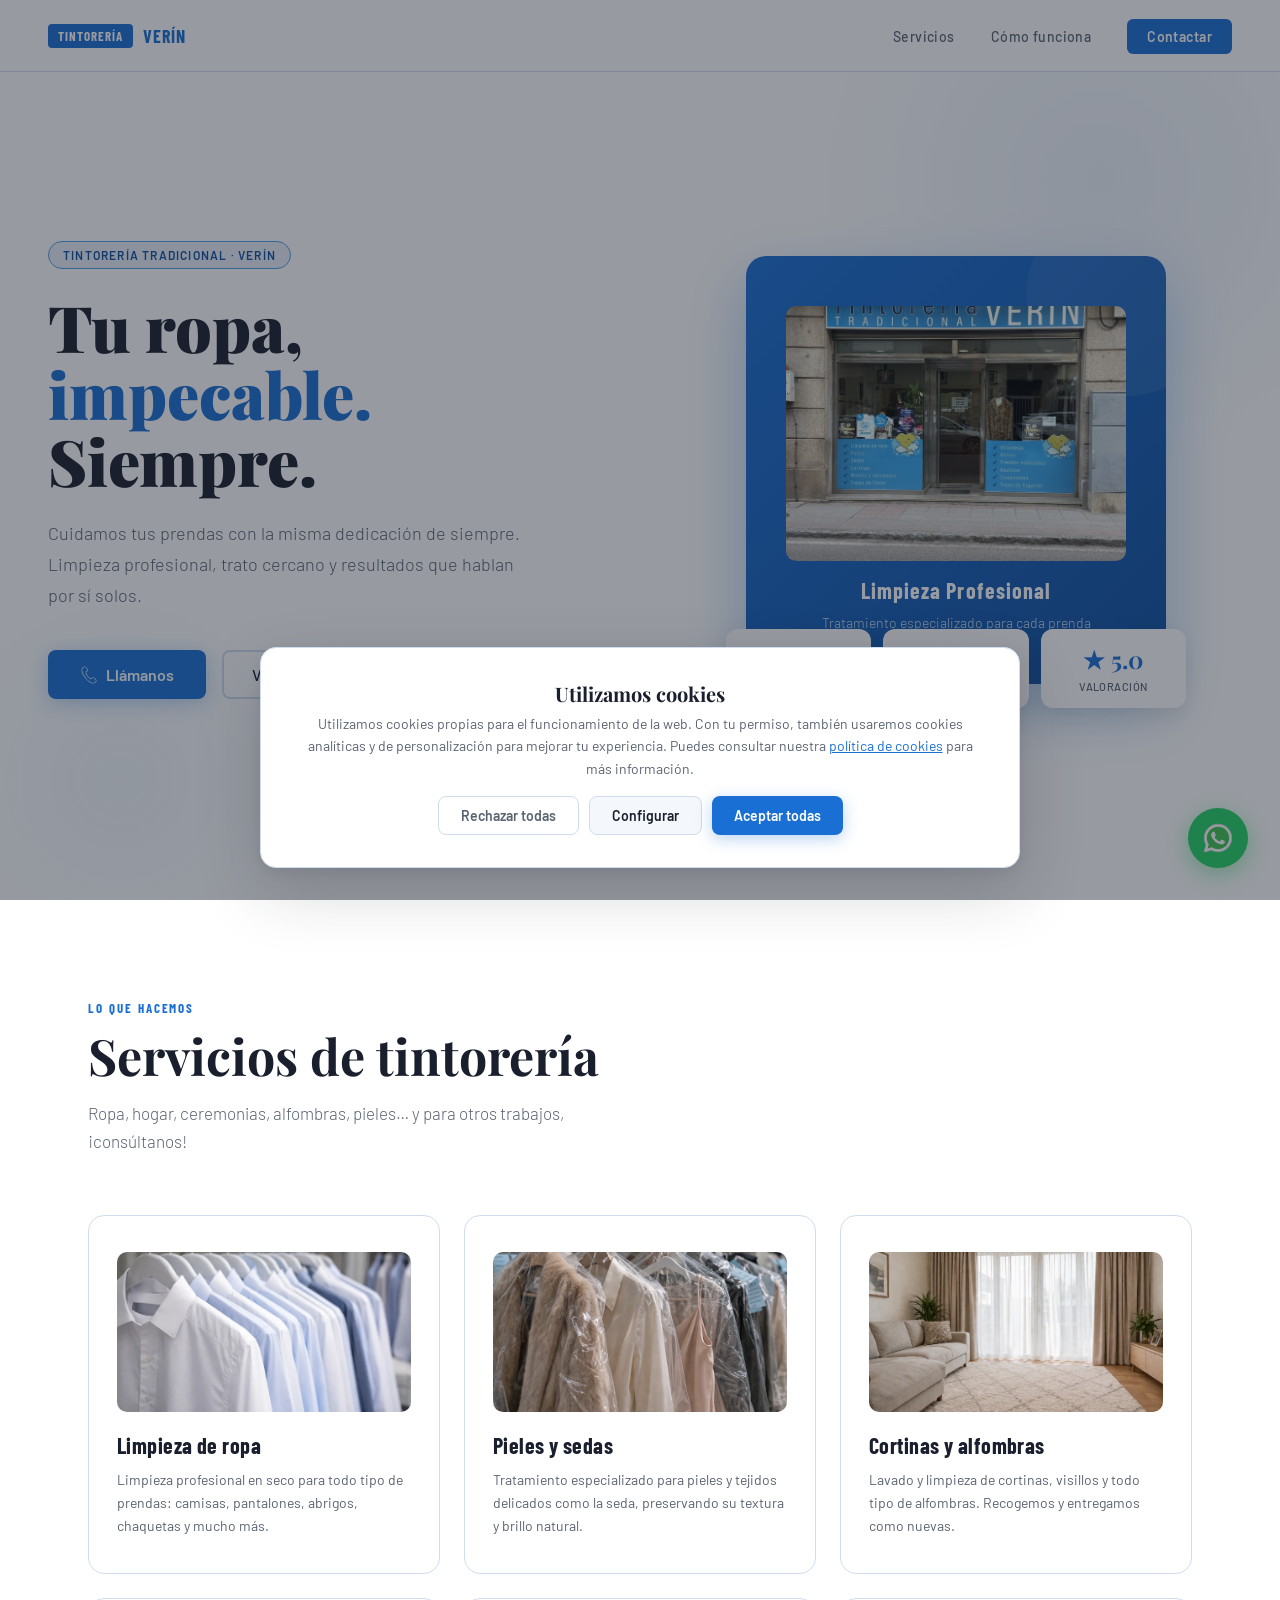
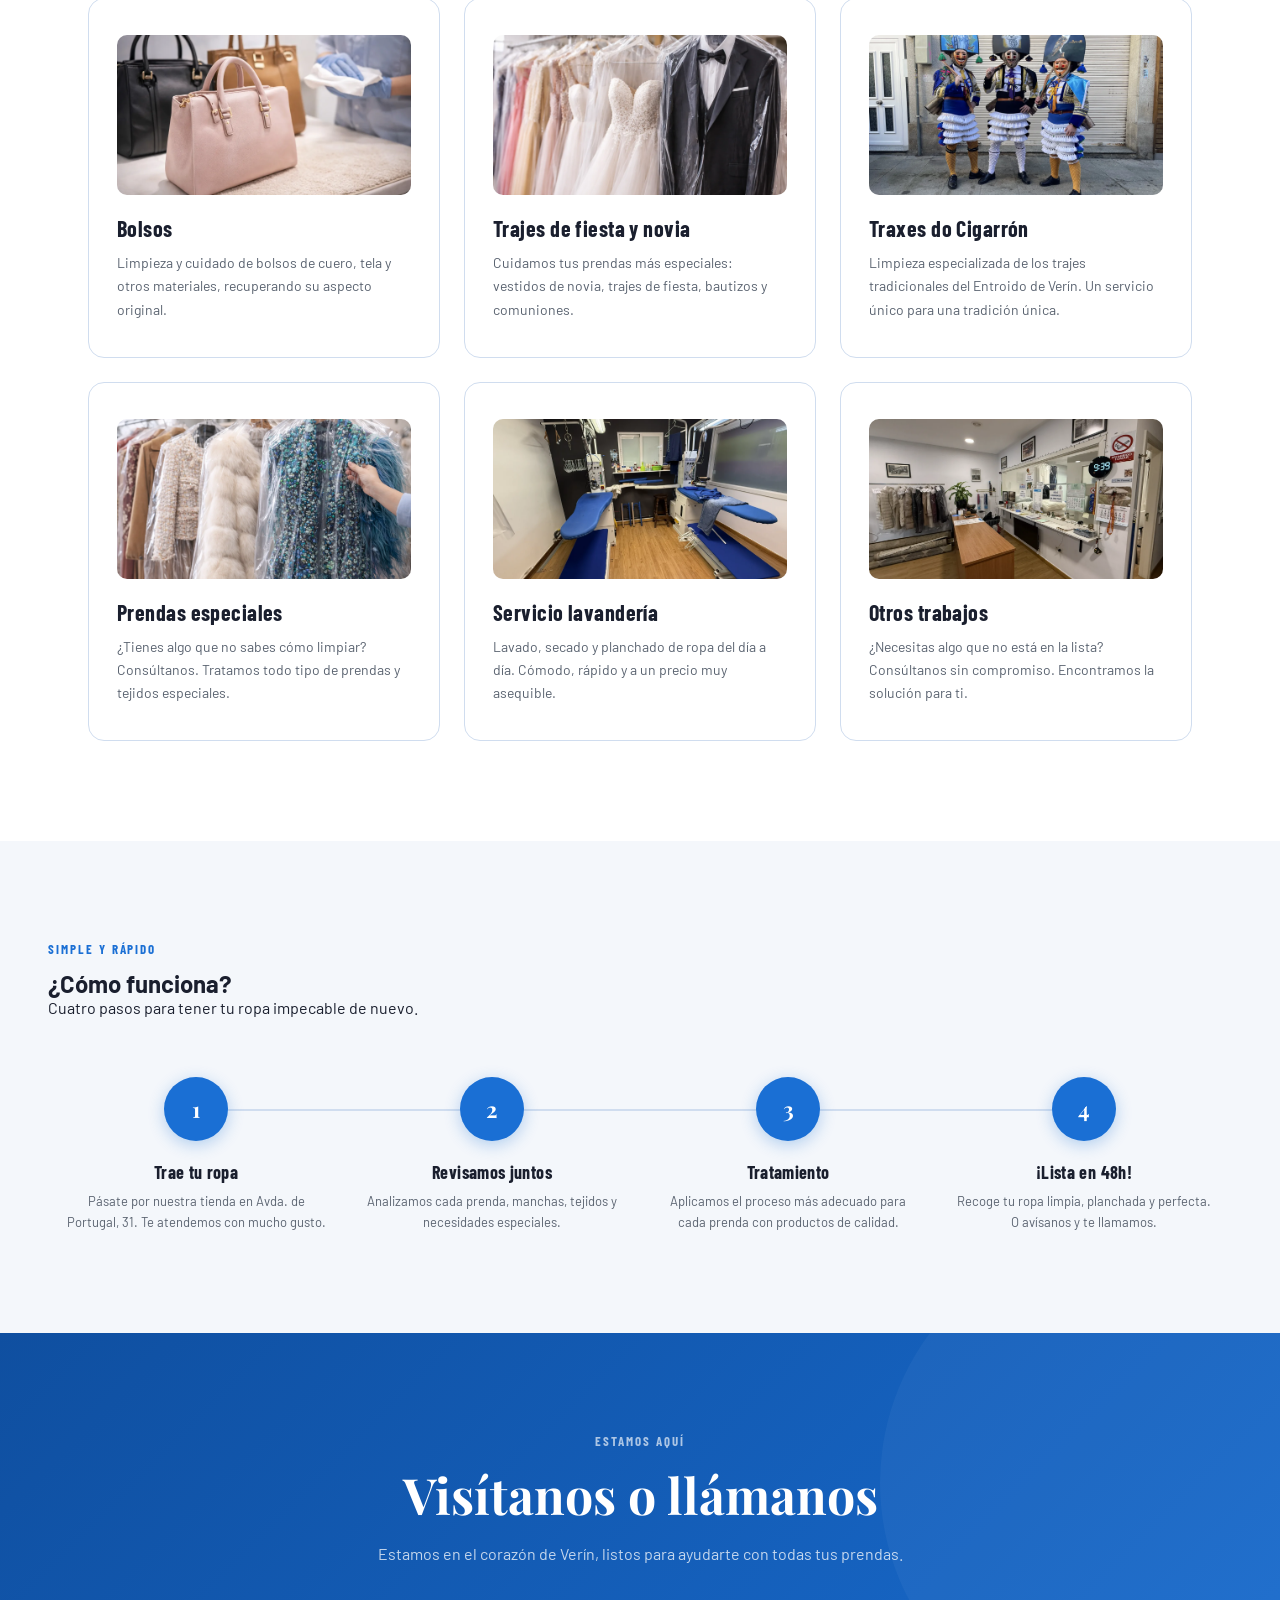
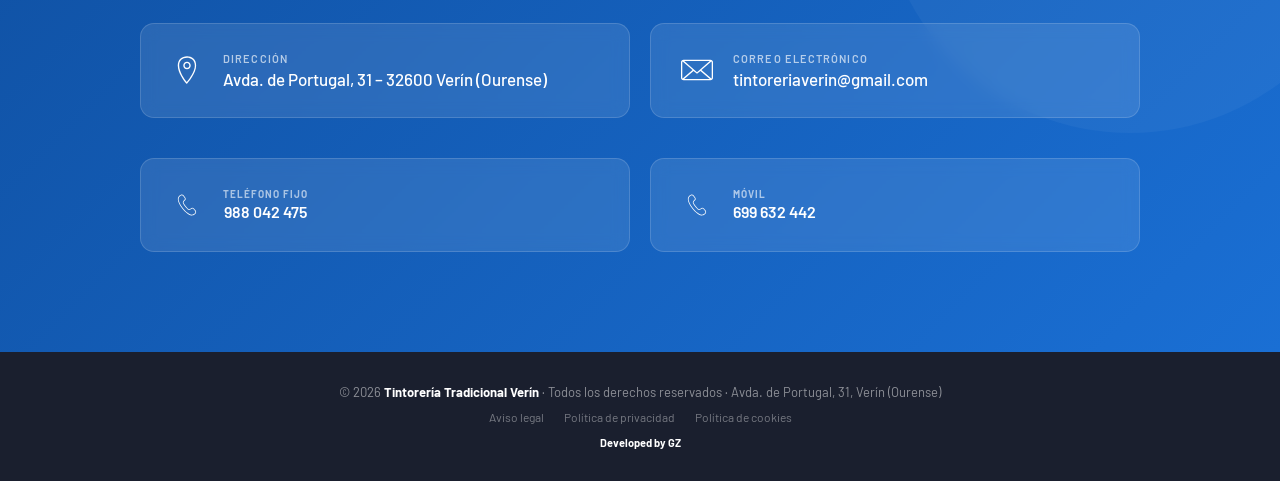
==== index.html @ 178ba221 "primera version" ====
<!DOCTYPE html><html lang="es"><head><meta charset="UTF-8" /><meta name="viewport" content="width=device-width, initial-scale=1.0"/><title>Tintorería Verín | Limpieza en Seco Profesional – Ourense</title><meta name="description" content="Tintorería tradicional en Verín (Ourense). Limpieza profesional de ropa, pieles, cortinas, alfombras, trajes de novia y Traxes do Cigarrón. Entrega en 48h. Llama al 988 042 475."><meta name="keywords" content="tintorería Verín, limpieza en seco Verín, tintorería Ourense, limpieza trajes Verín, Cigarrón Verín, tintorería tradicional, lavandería Verín"><meta name="author" content="Tintorería Tradicional Verín"><meta name="robots" content="index, follow"><link rel="canonical" href="https://www.tintoreriaverin.es/"><meta property="og:type" content="business.business"><meta property="og:title" content="Tintorería Verín | Limpieza en Seco Profesional"><meta property="og:description" content="Tintorería tradicional en Verín, Ourense. Limpieza de ropa, pieles, cortinas, trajes de novia y Traxes do Cigarrón. Entrega en 48h."><meta property="og:url" content="https://www.tintoreriaverin.es/"><meta property="og:image" content="https://www.tintoreriaverin.es/imagenes/servicios/hero.webp"><meta property="og:image:width" content="1200"><meta property="og:image:height" content="630"><meta property="og:locale" content="es_ES"><meta property="og:site_name" content="Tintorería Verín"><meta property="business:contact_data:street_address" content="Avda. de Portugal, 31"><meta property="business:contact_data:locality" content="Verín"><meta property="business:contact_data:region" content="Ourense"><meta property="business:contact_data:postal_code" content="32600"><meta property="business:contact_data:country_name" content="España"><meta property="business:contact_data:phone_number" content="+34988042475"><meta name="twitter:card" content="summary_large_image"><meta name="twitter:title" content="Tintorería Verín | Limpieza en Seco Profesional"><meta name="twitter:description" content="Tintorería tradicional en Verín, Ourense. Ropa, pieles, cortinas, trajes de novia y Traxes do Cigarrón. Entrega en 48h."><meta name="twitter:image" content="https://www.tintoreriaverin.es/imagenes/servicios/hero.webp"><script type="application/ld+json"> { "@context": "https://schema.org", "@type": "DryCleaningOrLaundry", "name": "Tintorería Tradicional Verín", "description": "Tintorería tradicional en Verín (Ourense). Limpieza profesional de ropa, pieles, cortinas, alfombras, trajes de novia y Traxes do Cigarrón. Entrega en 48 horas.", "url": "https://www.tintoreriaverin.es", "logo": "https://www.tintoreriaverin.es/imagenes/servicios/hero.webp", "image": "https://www.tintoreriaverin.es/imagenes/servicios/hero.webp", "telephone": ["+34988042475", "+34699632442"], "email": "tintoreriaverin@gmail.com", "address": { "@type": "PostalAddress", "streetAddress": "Avda. de Portugal, 31", "addressLocality": "Verín", "addressRegion": "Ourense", "postalCode": "32600", "addressCountry": "ES" }, "geo": { "@type": "GeoCoordinates", "latitude": 41.9394, "longitude": -7.4392 }, "openingHoursSpecification": [ { "@type": "OpeningHoursSpecification", "dayOfWeek": ["Monday","Tuesday","Wednesday","Thursday","Friday"], "opens": "09:00", "closes": "14:00" }, { "@type": "OpeningHoursSpecification", "dayOfWeek": ["Monday","Tuesday","Wednesday","Thursday","Friday"], "opens": "16:30", "closes": "20:00" }, { "@type": "OpeningHoursSpecification", "dayOfWeek": "Saturday", "opens": "09:00", "closes": "14:00" } ], "priceRange": "€€", "servesCuisine": null, "hasOfferCatalog": { "@type": "OfferCatalog", "name": "Servicios de tintorería", "itemListElement": [ {"@type": "Offer", "itemOffered": {"@type": "Service", "name": "Limpieza de ropa"}}, {"@type": "Offer", "itemOffered": {"@type": "Service", "name": "Pieles y sedas"}}, {"@type": "Offer", "itemOffered": {"@type": "Service", "name": "Cortinas y alfombras"}}, {"@type": "Offer", "itemOffered": {"@type": "Service", "name": "Bolsos"}}, {"@type": "Offer", "itemOffered": {"@type": "Service", "name": "Trajes de fiesta y novia"}}, {"@type": "Offer", "itemOffered": {"@type": "Service", "name": "Traxes do Cigarrón"}}, {"@type": "Offer", "itemOffered": {"@type": "Service", "name": "Servicio de lavandería"}} ] }, "sameAs": [] } </script><link rel="icon" type="image/x-icon" href="favicon.ico"><link rel="shortcut icon" href="favicon.ico"><link rel="apple-touch-icon" href="favicon.ico"><link href="https://fonts.googleapis.com/css2?family=Playfair+Display:wght@400;700;900&family=Barlow:wght@300;400;500;600&family=Barlow+Condensed:wght@400;600;700&display=swap" rel="stylesheet"/><link rel="stylesheet" href="css/style.css"/><link rel="stylesheet" href="css/cookies.css"/></head><body><nav><div class="nav-logo"><div class="nav-logo-badge">TINTORERÍA</div><span style="font-family:'Barlow Condensed',sans-serif;font-size:18px;font-weight:700;letter-spacing:0.05em;color:var(--blue)">VERÍN</span></div><ul class="nav-links" id="nav-links"><li><a href="#servicios" class="nav-close">Servicios</a></li><li><a href="#proceso" class="nav-close">Cómo funciona</a></li><li><a href="#contacto" class="nav-cta nav-close">Contactar</a></li></ul><button class="nav-hamburger" id="nav-hamburger" aria-label="Abrir menú" aria-expanded="false"><span></span><span></span><span></span></button></nav><section class="hero"><div class="hero-inner"><div class="hero-text"><div class="hero-tag fade-in">Tintorería Tradicional · Verín</div><h1 class="fade-in delay-1">Tu ropa, <span>impecable.</span><br>Siempre.</h1><p class="fade-in delay-2">Cuidamos tus prendas con la misma dedicación de siempre. Limpieza profesional, trato cercano y resultados que hablan por sí solos.</p><div class="hero-btns fade-in delay-3"><a href="tel:988042475" class="btn-primary"><img src="imagenes/icons/telephone.svg" alt="" width="18" height="18" style="filter:brightness(0) invert(1);vertical-align:middle;"> Llámanos </a><a href="#servicios" class="btn-secondary">Ver servicios</a></div></div><div class="hero-visual fade-in delay-4"><div class="hero-card-stack"><div class="hanger-scene"><img src="imagenes/servicios/hero.webp" alt="Limpieza Profesional" class="hanger-icon"><h3>Limpieza Profesional</h3><p>Tratamiento especializado para cada prenda</p></div><div class="stat-cards"><div class="stat-card"><span class="num">48h</span><span class="lbl">Entrega</span></div><div class="stat-card"><span class="num">100%</span><span class="lbl">Garantía</span></div><div class="stat-card"><span class="num">★ 5.0</span><span class="lbl">Valoración</span></div></div></div></div></div></section><section id="servicios"><div class="section"><div class="section-label">Lo que hacemos</div><h2>Servicios de tintorería</h2><p class="subtitle">Ropa, hogar, ceremonias, alfombras, pieles… y para otros trabajos, ¡consúltanos!</p><div class="services-grid"><div class="service-card"><img src="imagenes/servicios/limpieza-ropa.webp" loading="lazy" alt="Limpieza de ropa" class="service-icon"><h3>Limpieza de ropa</h3><p>Limpieza profesional en seco para todo tipo de prendas: camisas, pantalones, abrigos, chaquetas y mucho más.</p></div><div class="service-card"><img src="imagenes/servicios/pieles-sedas.webp" loading="lazy" alt="Pieles y sedas" class="service-icon"><h3>Pieles y sedas</h3><p>Tratamiento especializado para pieles y tejidos delicados como la seda, preservando su textura y brillo natural.</p></div><div class="service-card"><img src="imagenes/servicios/cortinas-alfombras.webp" loading="lazy" alt="Cortinas y alfombras" class="service-icon"><h3>Cortinas y alfombras</h3><p>Lavado y limpieza de cortinas, visillos y todo tipo de alfombras. Recogemos y entregamos como nuevas.</p></div><div class="service-card"><img src="imagenes/servicios/bolsos.webp" loading="lazy" alt="Bolsos" class="service-icon"><h3>Bolsos</h3><p>Limpieza y cuidado de bolsos de cuero, tela y otros materiales, recuperando su aspecto original.</p></div><div class="service-card"><img src="imagenes/servicios/trajes-fiesta-novia.webp" loading="lazy" alt="Trajes de fiesta y novia" class="service-icon"><h3>Trajes de fiesta y novia</h3><p>Cuidamos tus prendas más especiales: vestidos de novia, trajes de fiesta, bautizos y comuniones.</p></div><div class="service-card"><img src="imagenes/servicios/cigarron.webp" loading="lazy" alt="Traxes do Cigarrón" class="service-icon"><h3>Traxes do Cigarrón</h3><p>Limpieza especializada de los trajes tradicionales del Entroido de Verín. Un servicio único para una tradición única.</p></div><div class="service-card"><img src="imagenes/servicios/prendas-especiales.webp" loading="lazy" alt="Prendas especiales" class="service-icon"><h3>Prendas especiales</h3><p>¿Tienes algo que no sabes cómo limpiar? Consúltanos. Tratamos todo tipo de prendas y tejidos especiales.</p></div><div class="service-card"><img src="imagenes/servicios/lavanderia.webp" loading="lazy" alt="Servicio lavandería" class="service-icon"><h3>Servicio lavandería</h3><p>Lavado, secado y planchado de ropa del día a día. Cómodo, rápido y a un precio muy asequible.</p></div><div class="service-card"><img src="imagenes/servicios/otros-trabajos.webp" loading="lazy" alt="Otros trabajos" class="service-icon"><h3>Otros trabajos</h3><p>¿Necesitas algo que no está en la lista? Consúltanos sin compromiso. Encontramos la solución para ti.</p></div></div></div></section><section id="proceso" class="proceso-section"><div class="proceso-inner"><div class="section-label">Simple y rápido</div><h2>¿Cómo funciona?</h2><p class="subtitle">Cuatro pasos para tener tu ropa impecable de nuevo.</p><div class="steps"><div class="step"><div class="step-num">1</div><h4>Trae tu ropa</h4><p>Pásate por nuestra tienda en Avda. de Portugal, 31. Te atendemos con mucho gusto.</p></div><div class="step"><div class="step-num">2</div><h4>Revisamos juntos</h4><p>Analizamos cada prenda, manchas, tejidos y necesidades especiales.</p></div><div class="step"><div class="step-num">3</div><h4>Tratamiento</h4><p>Aplicamos el proceso más adecuado para cada prenda con productos de calidad.</p></div><div class="step"><div class="step-num">4</div><h4>¡Lista en 48h!</h4><p>Recoge tu ropa limpia, planchada y perfecta. O avísanos y te llamamos.</p></div></div></div></section><section id="contacto" class="contact-section"><div class="contact-inner"><div class="section-label">Estamos aquí</div><h2>Visítanos o llámanos</h2><p class="subtitle">Estamos en el corazón de Verín, listos para ayudarte con todas tus prendas.</p><div class="contact-cards"><a class="contact-card" href="https://www.google.com/maps/search/?api=1&query=Avda.+de+Portugal+31+Verín+Ourense" target="_blank" rel="noopener noreferrer" style="text-decoration:none;color:inherit;"><span class="contact-card-icon"><img src="imagenes/icons/location.svg" alt="Dirección" width="28" height="28"></span><div class="contact-card-info"><strong>Dirección</strong><span>Avda. de Portugal, 31 – 32600 Verín (Ourense)</span></div></a><a class="contact-card" href="mailto:tintoreriaverin@gmail.com" style="text-decoration:none;color:inherit;"><span class="contact-card-icon"><img src="imagenes/icons/email.svg" alt="Email" width="32" height="32"></span><div class="contact-card-info"><strong>Correo electrónico</strong><span>tintoreriaverin@gmail.com</span></div></a></div><div class="phone-row"><a class="phone-card" href="tel:+34988042475" style="text-decoration:none;color:inherit;"><span class="phone-card-icon"><img src="imagenes/icons/telephone.svg" alt="Teléfono" width="22" height="22"></span><div class="phone-card-info"><strong>Teléfono fijo</strong><span>988 042 475</span></div></a><a class="phone-card" href="tel:+34699632442" style="text-decoration:none;color:inherit;"><span class="phone-card-icon"><img src="imagenes/icons/telephone.svg" alt="Móvil" width="22" height="22"></span><div class="phone-card-info"><strong>Móvil</strong><span>699 632 442</span></div></a></div></div></section><a href="https://wa.me/34699632442" target="_blank" rel="noopener noreferrer" class="whatsapp-float" aria-label="Contactar por WhatsApp"><span class="whatsapp-tooltip">Escríbenos por WhatsApp</span><img src="imagenes/icons/whatsapp.svg" alt="WhatsApp" width="34" height="34"></a><footer><p>© 2026 <strong>Tintorería Tradicional Verín</strong> · Todos los derechos reservados · Avda. de Portugal, 31, Verín (Ourense)</p><div class="footer-links"><a href="aviso-legal.html">Aviso legal</a><a href="politica-privacidad.html">Política de privacidad</a><a href="politica-cookies.html">Política de cookies</a></div><p style="margin-top:12px;font-size:11px;color:rgba(255,255,255,0.25);"><strong>Developed by GZ</strong></p></footer><div id="cookie-overlay"></div><div id="cookie-banner" role="dialog" aria-modal="true" aria-labelledby="cookie-title"><div class="cookie-header"><div><h3 id="cookie-title">Utilizamos cookies</h3><p> Utilizamos cookies propias para el funcionamiento de la web. Con tu permiso, también usaremos cookies analíticas y de personalización para mejorar tu experiencia. Puedes consultar nuestra <a href="politica-cookies.html">política de cookies</a> para más información. </p></div></div><div id="cookie-config-panel" class="cookie-config-panel"><div class="cookie-types"><div class="cookie-type"><div class="cookie-type-info"><span class="cookie-type-name">Necesarias</span><span class="cookie-type-desc">Siempre activas</span></div><label class="cookie-toggle"><input type="checkbox" checked disabled><span class="cookie-toggle-slider"></span></label></div><div class="cookie-type"><div class="cookie-type-info"><span class="cookie-type-name">Analíticas</span><span class="cookie-type-desc">Estadísticas de uso</span></div><label class="cookie-toggle"><input type="checkbox" id="cookie-toggle-analytics"><span class="cookie-toggle-slider"></span></label></div><div class="cookie-type"><div class="cookie-type-info"><span class="cookie-type-name">Marketing</span><span class="cookie-type-desc">Contenido personalizado</span></div><label class="cookie-toggle"><input type="checkbox" id="cookie-toggle-marketing"><span class="cookie-toggle-slider"></span></label></div></div></div><div class="cookie-actions"><button class="cookie-btn cookie-btn-reject" id="cookie-btn-reject">Rechazar todas</button><button class="cookie-btn cookie-btn-config" id="cookie-btn-config">Configurar</button><button class="cookie-btn cookie-btn-config" id="cookie-btn-save" style="display:none">Guardar preferencias</button><button class="cookie-btn cookie-btn-accept" id="cookie-btn-accept">Aceptar todas</button></div></div><script src="js/cookies.js"></script><script> // ── Menú hamburguesa ── const hamburger = document.getElementById('nav-hamburger'); const navLinks = document.getElementById('nav-links'); hamburger.addEventListener('click', () => { const open = navLinks.classList.toggle('nav-open'); hamburger.classList.toggle('is-open', open); hamburger.setAttribute('aria-expanded', open); }); document.querySelectorAll('.nav-close').forEach(a => { a.addEventListener('click', () => { navLinks.classList.remove('nav-open'); hamburger.classList.remove('is-open'); hamburger.setAttribute('aria-expanded', 'false'); }); }); </script></body></html>
---- css/style.css ----
:root{--blue:#1a6fd4;--blue-dark:#0f4fa0;--blue-light:#4a9fe8;--white:#ffffff;--off-white:#f4f7fb;--text:#1a1f2e;--text-muted:#5a6370;--accent:#e8f0fb;--border:#d0ddef;--green-soft:#eef5e8}*{margin:0;padding:0;box-sizing:border-box}html{scroll-behavior:smooth}body{font-family:'Barlow',sans-serif;background:var(--white);color:var(--text);overflow-x:hidden}nav{position:fixed;top:0;left:0;right:0;z-index:100;display:flex;align-items:center;justify-content:space-between;padding:0 48px;height:72px;background:rgba(255,255,255,0.95);backdrop-filter:blur(12px);border-bottom:1px solid var(--border)}.nav-logo{display:flex;align-items:center;gap:10px}.nav-logo-badge{background:var(--blue);color:white;font-family:'Barlow Condensed',sans-serif;font-weight:700;font-size:13px;letter-spacing:0.08em;padding:4px 10px;border-radius:4px}.nav-links{display:flex;gap:36px;list-style:none}.nav-links a{text-decoration:none;color:var(--text-muted);font-size:14px;font-weight:500;letter-spacing:0.03em;transition:color 0.2s}.nav-links a:hover{color:var(--blue)}.nav-cta{background:var(--blue);color:white !important;padding:9px 20px;border-radius:6px;font-weight:600 !important;transition:background 0.2s !important}.nav-cta:hover{background:var(--blue-dark) !important;color:white !important}.hero{min-height:100vh;display:flex;align-items:center;padding:120px 48px 80px;position:relative;background:var(--white);overflow:hidden}.hero::before{content:'';position:absolute;top:-120px;right:-120px;width:600px;height:600px;background:radial-gradient(circle,rgba(26,111,212,0.08) 0%,transparent 70%);border-radius:50%;pointer-events:none}.hero::after{content:'';position:absolute;bottom:-80px;left:-80px;width:400px;height:400px;background:radial-gradient(circle,rgba(26,111,212,0.05) 0%,transparent 70%);border-radius:50%;pointer-events:none}.hero-inner{max-width:1200px;margin:0 auto;display:grid;grid-template-columns:1fr 1fr;gap:80px;align-items:center;width:100%}.hero-tag{display:inline-flex;align-items:center;gap:8px;background:var(--accent);border:1px solid var(--blue-light);color:var(--blue-dark);font-size:12px;font-weight:600;letter-spacing:0.1em;text-transform:uppercase;padding:6px 14px;border-radius:999px;margin-bottom:24px}.hero h1{font-family:'Playfair Display',serif;font-size:clamp(42px,5vw,68px);font-weight:900;line-height:1.05;color:var(--text);margin-bottom:24px}.hero h1 span{color:var(--blue)}.hero p{font-size:18px;color:var(--text-muted);line-height:1.7;max-width:480px;margin-bottom:40px;font-weight:300}.hero-btns{display:flex;gap:16px;flex-wrap:wrap}.btn-primary{background:var(--blue);color:white;padding:14px 32px;border-radius:8px;font-size:16px;font-weight:600;text-decoration:none;display:inline-flex;align-items:center;gap:8px;transition:all 0.2s;box-shadow:0 4px 20px rgba(26,111,212,0.3)}.btn-primary:hover{background:var(--blue-dark);transform:translateY(-2px);box-shadow:0 8px 28px rgba(26,111,212,0.4)}.btn-secondary{border:2px solid var(--border);color:var(--text);padding:13px 28px;border-radius:8px;font-size:16px;font-weight:500;text-decoration:none;transition:all 0.2s}.btn-secondary:hover{border-color:var(--blue);color:var(--blue)}.hero-visual{position:relative;display:flex;justify-content:center;align-items:center}.hero-card-stack{position:relative;width:100%;max-width:420px}.hanger-scene{background:linear-gradient(135deg,var(--blue) 0%,var(--blue-dark) 100%);border-radius:20px;padding:50px 40px;color:white;text-align:center;box-shadow:0 24px 60px rgba(26,111,212,0.35);position:relative;overflow:hidden}.hanger-scene::before{content:'';position:absolute;top:-60px;right:-60px;width:200px;height:200px;background:rgba(255,255,255,0.06);border-radius:50%}.hanger-icon{width:100%;height:100%;object-fit:cover;border-radius:10px;margin-bottom:16px;animation:swing 3s ease-in-out infinite;display:block;transform-origin:top center}@keyframes swing{0%,100%{transform:rotate(-4deg)}50%{transform:rotate(4deg)}}.hanger-scene h3{font-family:'Barlow Condensed',sans-serif;font-size:22px;font-weight:700;letter-spacing:0.05em;margin-bottom:8px}.hanger-scene p{font-size:14px;opacity:0.8;color:white;margin:0;font-weight:300}.stat-cards{position:absolute;bottom:-24px;left:-20px;right:-20px;display:flex;gap:12px;justify-content:center}.stat-card{background:white;border-radius:12px;padding:14px 20px;box-shadow:0 8px 24px rgba(0,0,0,0.1);text-align:center;flex:1}.stat-card .num{font-family:'Playfair Display',serif;font-size:24px;font-weight:700;color:var(--blue);display:block}.stat-card .lbl{font-size:11px;color:var(--text-muted);font-weight:500;letter-spacing:0.04em;text-transform:uppercase}.section{padding:100px 48px;max-width:1200px;margin:0 auto}.section-label{font-family:'Barlow Condensed',sans-serif;font-size:13px;font-weight:700;letter-spacing:0.15em;text-transform:uppercase;color:var(--blue);margin-bottom:12px}.section h2{font-family:'Playfair Display',serif;font-size:clamp(32px,4vw,50px);font-weight:700;line-height:1.1;margin-bottom:16px}.section .subtitle{color:var(--text-muted);font-size:17px;max-width:520px;line-height:1.65;font-weight:300;margin-bottom:60px}.services-grid{display:grid;grid-template-columns:repeat(3,1fr);gap:24px}.service-card{border:1px solid var(--border);border-radius:16px;padding:36px 28px;transition:all 0.3s;position:relative;overflow:hidden;background:white}.service-card::before{content:'';position:absolute;top:0;left:0;right:0;height:3px;background:var(--blue);transform:scaleX(0);transition:transform 0.3s;transform-origin:left}.service-card:hover{border-color:var(--blue-light);box-shadow:0 12px 40px rgba(26,111,212,0.12);transform:translateY(-4px)}.service-card:hover::before{transform:scaleX(1)}.service-icon{width:100%;height:160px;object-fit:cover;border-radius:10px;margin-bottom:20px;display:block}.service-card h3{font-family:'Barlow Condensed',sans-serif;font-size:22px;font-weight:700;letter-spacing:0.02em;margin-bottom:10px;color:var(--text)}.service-card p{font-size:14px;color:var(--text-muted);line-height:1.65;font-weight:400}.proceso-section{background:var(--off-white);padding:100px 48px}.proceso-inner{max-width:1200px;margin:0 auto}.steps{display:grid;grid-template-columns:repeat(4,1fr);gap:0;margin-top:60px;position:relative}.steps::before{content:'';position:absolute;top:32px;left:12.5%;right:12.5%;height:2px;background:var(--border);z-index:0}.step{text-align:center;padding:0 16px;position:relative;z-index:1}.step-num{width:64px;height:64px;background:var(--blue);color:white;border-radius:50%;display:flex;align-items:center;justify-content:center;font-family:'Playfair Display',serif;font-size:22px;font-weight:700;margin:0 auto 20px;box-shadow:0 4px 16px rgba(26,111,212,0.3)}.step h4{font-family:'Barlow Condensed',sans-serif;font-size:18px;font-weight:700;letter-spacing:0.02em;margin-bottom:8px}.step p{font-size:13px;color:var(--text-muted);line-height:1.6}.contact-section{background:linear-gradient(135deg,var(--blue-dark) 0%,var(--blue) 100%);padding:100px 48px;position:relative;overflow:hidden}.contact-section::before{content:'';position:absolute;top:-100px;right:-100px;width:500px;height:500px;background:rgba(255,255,255,0.04);border-radius:50%}.contact-inner{max-width:1000px;margin:0 auto;text-align:center;color:white;position:relative;z-index:1}.contact-inner .section-label{color:rgba(255,255,255,0.65)}.contact-inner h2{font-family:'Playfair Display',serif;font-size:clamp(32px,4vw,50px);font-weight:700;color:white;margin-bottom:16px}.contact-inner .subtitle{color:rgba(255,255,255,0.75);margin-bottom:60px}.contact-cards{display:grid;grid-template-columns:repeat(2,1fr);gap:20px;margin-bottom:40px}.contact-card{background:rgba(255,255,255,0.1);border:1px solid rgba(255,255,255,0.15);border-radius:14px;padding:28px;display:flex;align-items:center;gap:18px;text-align:left;backdrop-filter:blur(8px);transition:background 0.2s;cursor:pointer}.contact-card:hover{background:rgba(255,255,255,0.15)}.contact-card-icon{font-size:unset;flex-shrink:0;width:36px;height:36px;display:flex;align-items:center;justify-content:center}.contact-card-icon img{display:block;filter:brightness(0) invert(1)}.contact-card-info strong{display:block;font-size:11px;letter-spacing:0.1em;text-transform:uppercase;opacity:0.65;font-weight:600;margin-bottom:4px}.contact-card-info span{font-size:17px;font-weight:500;color:white}.phone-row{display:grid;grid-template-columns:1fr 1fr;gap:20px}.phone-card{background:rgba(255,255,255,0.1);border:1px solid rgba(255,255,255,0.15);border-radius:14px;padding:28px;display:flex;align-items:center;gap:18px;backdrop-filter:blur(8px);transition:background 0.2s;cursor:pointer}.phone-card:hover{background:rgba(255,255,255,0.15)}.phone-card-icon{font-size:unset;flex-shrink:0;width:36px;height:36px;display:flex;align-items:center;justify-content:center}.phone-card-icon img{display:block;filter:brightness(0) invert(1)}.phone-card-info strong{display:flex;font-size:10px;letter-spacing:0.1em;text-transform:uppercase;opacity:0.6;margin-bottom:2px}.phone-card-info span{font-size:16px;font-weight:600;color:white}footer{background:var(--text);color:rgba(255,255,255,0.5);text-align:center;padding:32px 48px;font-size:13px}footer strong{color:white}.footer-links{margin-top:10px;display:flex;justify-content:center;gap:20px;flex-wrap:wrap}.footer-links a{color:rgba(255,255,255,0.4);text-decoration:none;font-size:12px;transition:color 0.2s}.footer-links a:hover{color:rgba(255,255,255,0.75)}.whatsapp-float{position:fixed;bottom:32px;right:32px;z-index:999;width:60px;height:60px;background:#25d366;border-radius:50%;display:flex;align-items:center;justify-content:center;box-shadow:0 6px 24px rgba(37,211,102,0.45);transition:transform 0.2s,box-shadow 0.2s;text-decoration:none}.whatsapp-float:hover{transform:translateY(-4px) scale(1.07);box-shadow:0 12px 32px rgba(37,211,102,0.55)}.whatsapp-float img{width:34px;height:34px}.whatsapp-tooltip{position:absolute;right:70px;background:var(--text);color:white;font-family:'Barlow',sans-serif;font-size:13px;font-weight:500;white-space:nowrap;padding:7px 14px;border-radius:8px;opacity:0;pointer-events:none;transition:opacity 0.2s}.whatsapp-tooltip::after{content:'';position:absolute;right:-6px;top:50%;transform:translateY(-50%);border:6px solid transparent;border-right:none;border-left-color:var(--text)}.whatsapp-float:hover .whatsapp-tooltip{opacity:1}.fade-in{opacity:0;transform:translateY(20px);animation:fadeInUp 0.6s ease forwards}@keyframes fadeInUp{to{opacity:1;transform:translateY(0)}}.delay-1{animation-delay:0.1s}.delay-2{animation-delay:0.2s}.delay-3{animation-delay:0.3s}.delay-4{animation-delay:0.4s}.delay-5{animation-delay:0.5s}.nav-hamburger{display:none;flex-direction:column;justify-content:center;gap:5px;background:none;border:none;cursor:pointer;padding:8px;z-index:200}.nav-hamburger span{display:block;width:24px;height:2px;background:var(--text);border-radius:2px;transition:transform 0.3s,opacity 0.3s}.nav-hamburger.is-open span:nth-child(1){transform:translateY(7px) rotate(45deg)}.nav-hamburger.is-open span:nth-child(2){opacity:0}.nav-hamburger.is-open span:nth-child(3){transform:translateY(-7px) rotate(-45deg)}@media (max-width:1024px){.hero-inner{gap:48px}.services-grid{grid-template-columns:repeat(2,1fr)}.hero{padding:110px 36px 80px}.section{padding:80px 36px}.proceso-section{padding:80px 36px}.contact-section{padding:80px 36px}}@media (max-width:768px){nav{padding:0 20px;height:64px}.nav-hamburger{display:flex}.nav-links{display:flex;flex-direction:column;gap:0;position:fixed;top:0;left:0;right:0;bottom:0;background:rgba(255,255,255,0.98);backdrop-filter:blur(16px);justify-content:center;align-items:center;z-index:150;opacity:0;pointer-events:none;transform:translateY(-12px);transition:opacity 0.3s,transform 0.3s}.nav-links.nav-open{opacity:1;pointer-events:all;transform:translateY(0)}.nav-links li{width:100%;text-align:center}.nav-links a{display:block;font-size:22px;font-weight:600;padding:18px 24px;color:var(--text);letter-spacing:0.02em}.nav-links a:hover{color:var(--blue)}.nav-cta{background:var(--blue) !important;color:white !important;border-radius:10px !important;margin:12px 40px 0 !important;padding:16px 24px !important;font-size:18px !important}.hero{padding:90px 20px 60px;min-height:auto}.hero-inner{grid-template-columns:1fr;gap:40px;text-align:center}.hero-text{order:1}.hero-visual{order:2;display:flex}.hero h1{font-size:clamp(34px,9vw,52px)}.hero p{font-size:16px;margin:0 auto 32px}.hero-btns{justify-content:center}.btn-primary,.btn-secondary{font-size:15px;padding:13px 24px}.hero-card-stack{max-width:100%;margin:0 auto}.hanger-scene{padding:24px 20px}.hanger-icon{height:200px;width:100%;object-fit:cover}.stat-cards{position:static;margin-top:14px;gap:8px}.stat-card{padding:10px 12px}.stat-card .num{font-size:18px}.section{padding:60px 20px}.services-grid{grid-template-columns:1fr;gap:16px}.service-card{padding:24px 20px}.service-icon{height:200px}.proceso-section{padding:60px 20px}.steps{grid-template-columns:1fr 1fr;gap:28px 20px}.steps::before{display:none}.step{padding:0 8px}.step-num{width:52px;height:52px;font-size:18px}.contact-section{padding:60px 20px}.contact-cards{grid-template-columns:1fr;gap:12px;margin-bottom:12px}.phone-row{grid-template-columns:1fr;gap:12px}.contact-card,.phone-card{padding:20px 18px}.contact-card-info span{font-size:15px}footer{padding:28px 20px}.whatsapp-float{bottom:20px;right:20px;width:52px;height:52px}.whatsapp-tooltip{display:none}}@media (max-width:400px){.hero h1{font-size:30px}.steps{grid-template-columns:1fr}.hero-btns{flex-direction:column}.btn-primary,.btn-secondary{width:100%;justify-content:center}}
---- css/cookies.css ----
#cookie-overlay{position:fixed;inset:0;background:rgba(26,31,46,0.45);z-index:9998;opacity:0;transition:opacity 0.3s ease;pointer-events:none}#cookie-overlay.visible{opacity:1;pointer-events:auto}#cookie-banner{position:fixed;bottom:32px;left:50%;transform:translateX(-50%) translateY(120px);z-index:9999;width:min(760px,calc(100vw - 32px));background:#ffffff;border-radius:16px;box-shadow:0 24px 64px rgba(26,31,46,0.18),0 4px 16px rgba(26,31,46,0.08);padding:32px 36px;opacity:0;transition:transform 0.4s cubic-bezier(0.34,1.56,0.64,1),opacity 0.3s ease;border:1px solid #d0ddef;pointer-events:none}#cookie-banner.visible{transform:translateX(-50%) translateY(0);opacity:1;pointer-events:auto}.cookie-header{text-align:center;margin-bottom:16px}.cookie-header h3{font-family:'Playfair Display',serif;font-size:20px;font-weight:700;color:#1a1f2e;margin-bottom:6px}.cookie-header p{font-family:'Barlow',sans-serif;font-size:14px;color:#5a6370;line-height:1.6}.cookie-header p a{color:#1a6fd4;text-decoration:underline}.cookie-header p a:hover{color:#0f4fa0}.cookie-types{display:grid;grid-template-columns:1fr 1fr 1fr;gap:10px;margin-bottom:24px}.cookie-type{background:#f4f7fb;border:1px solid #d0ddef;border-radius:10px;padding:14px 16px;display:flex;align-items:center;justify-content:space-between;gap:10px}.cookie-type-info{display:flex;flex-direction:column}.cookie-type-name{font-family:'Barlow',sans-serif;font-size:13px;font-weight:600;color:#1a1f2e}.cookie-type-desc{font-family:'Barlow',sans-serif;font-size:11px;color:#5a6370;margin-top:2px}.cookie-toggle{position:relative;width:40px;height:22px;flex-shrink:0}.cookie-toggle input{opacity:0;width:0;height:0}.cookie-toggle-slider{position:absolute;inset:0;background:#d0ddef;border-radius:999px;cursor:pointer;transition:background 0.25s}.cookie-toggle-slider::before{content:'';position:absolute;width:16px;height:16px;left:3px;top:3px;background:white;border-radius:50%;transition:transform 0.25s;box-shadow:0 1px 4px rgba(0,0,0,0.15)}.cookie-toggle input:checked+.cookie-toggle-slider{background:#1a6fd4}.cookie-toggle input:checked+.cookie-toggle-slider::before{transform:translateX(18px)}.cookie-toggle input:disabled+.cookie-toggle-slider{background:#1a6fd4;cursor:not-allowed;opacity:0.7}.cookie-actions{display:flex;gap:10px;justify-content:center;flex-wrap:wrap}.cookie-btn{font-family:'Barlow',sans-serif;font-size:14px;font-weight:600;padding:10px 22px;border-radius:8px;border:none;cursor:pointer;transition:all 0.2s;white-space:nowrap}.cookie-btn-reject{background:transparent;border:1.5px solid #d0ddef;color:#5a6370}.cookie-btn-reject:hover{border-color:#1a6fd4;color:#1a6fd4}.cookie-btn-config{background:#f4f7fb;border:1.5px solid #d0ddef;color:#1a1f2e}.cookie-btn-config:hover{background:#e8f0fb;border-color:#1a6fd4}.cookie-btn-accept{background:#1a6fd4;color:white;box-shadow:0 4px 16px rgba(26,111,212,0.3)}.cookie-btn-accept:hover{background:#0f4fa0;box-shadow:0 6px 20px rgba(26,111,212,0.4);transform:translateY(-1px)}.cookie-config-panel{display:none;margin-bottom:20px;border-top:1px solid #d0ddef;padding-top:20px}.cookie-config-panel.open{display:block}#cookie-reopen{position:fixed;bottom:32px;left:32px;z-index:998;background:white;border:1px solid #d0ddef;border-radius:999px;padding:8px 16px;font-family:'Barlow',sans-serif;font-size:12px;font-weight:500;color:#5a6370;cursor:pointer;display:flex;align-items:center;gap:6px;box-shadow:0 2px 12px rgba(26,31,46,0.1);transition:all 0.2s;opacity:0;pointer-events:none}#cookie-reopen.visible{opacity:1;pointer-events:auto}#cookie-reopen:hover{border-color:#1a6fd4;color:#1a6fd4}@media (max-width:600px){#cookie-banner{bottom:16px;padding:24px 20px;border-radius:12px}.cookie-types{grid-template-columns:1fr}.cookie-actions{justify-content:stretch}.cookie-btn{flex:1;text-align:center}#cookie-reopen{bottom:16px;left:16px}}
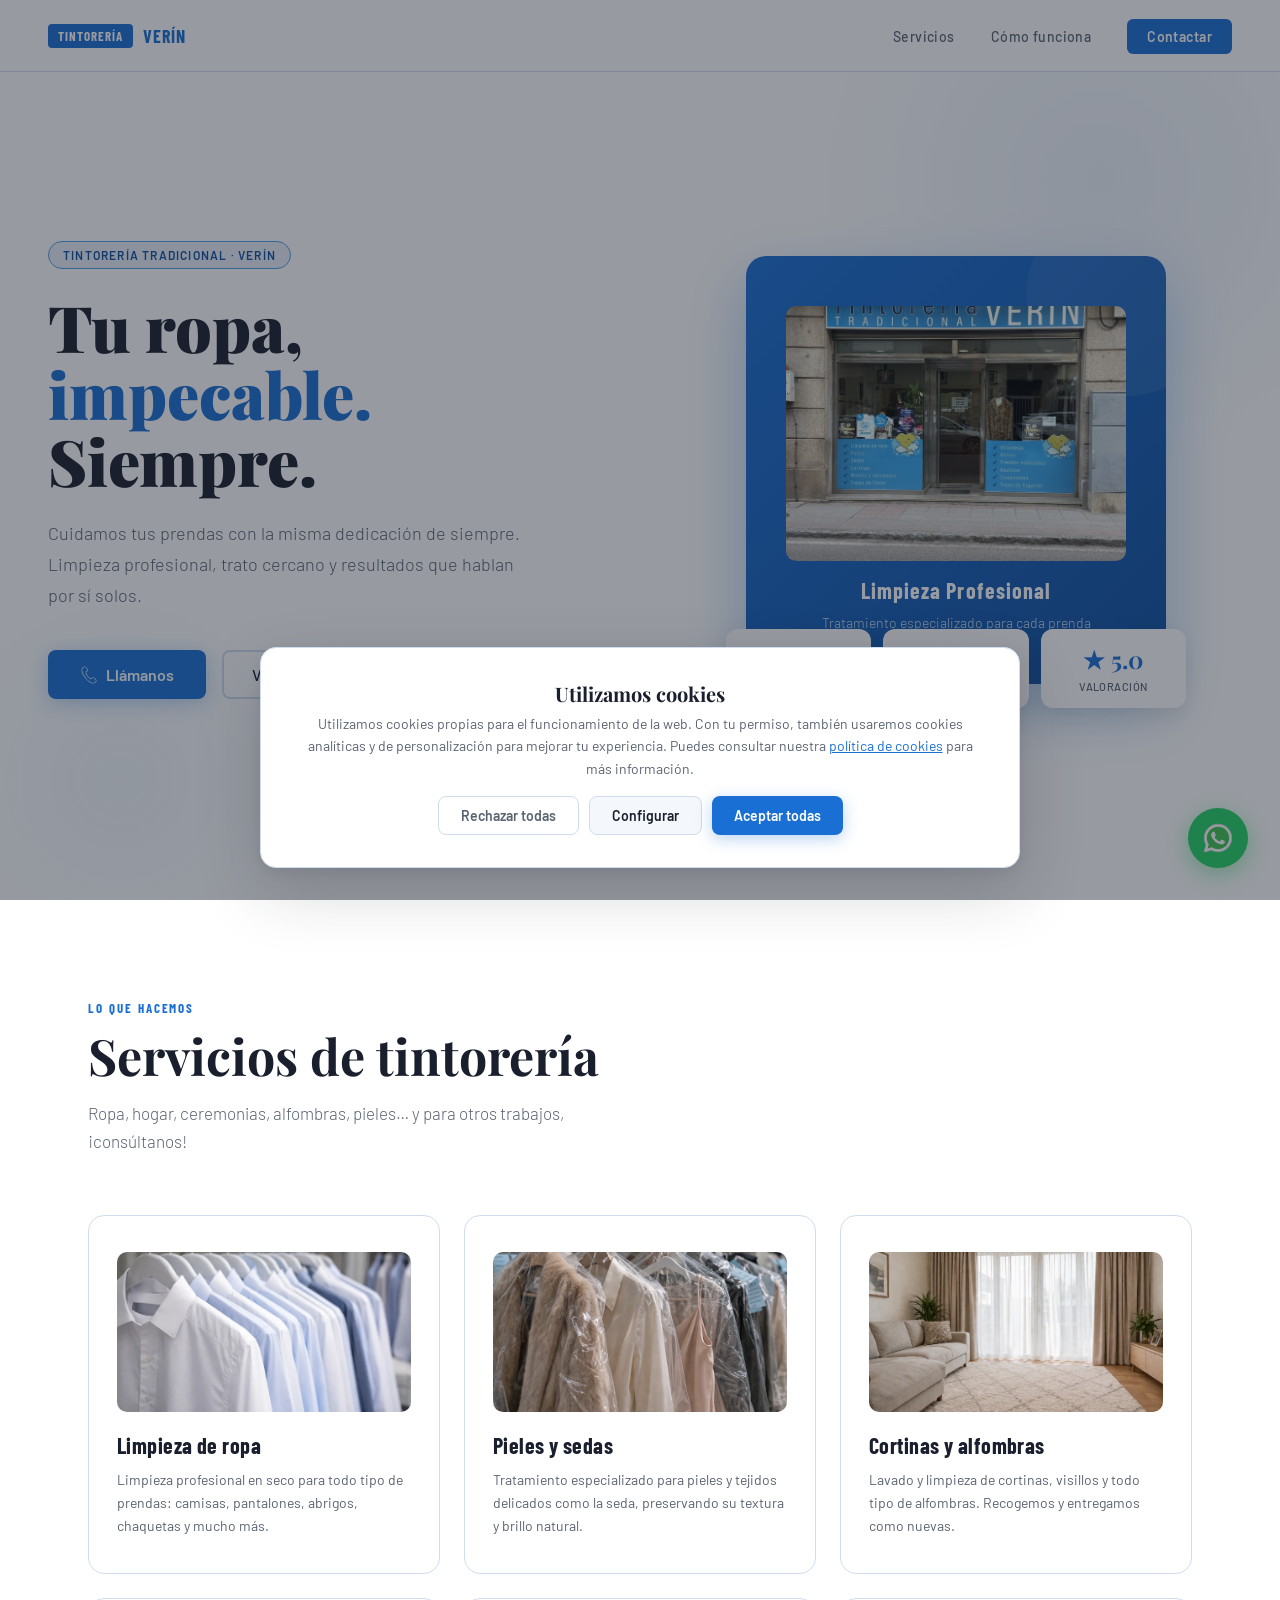
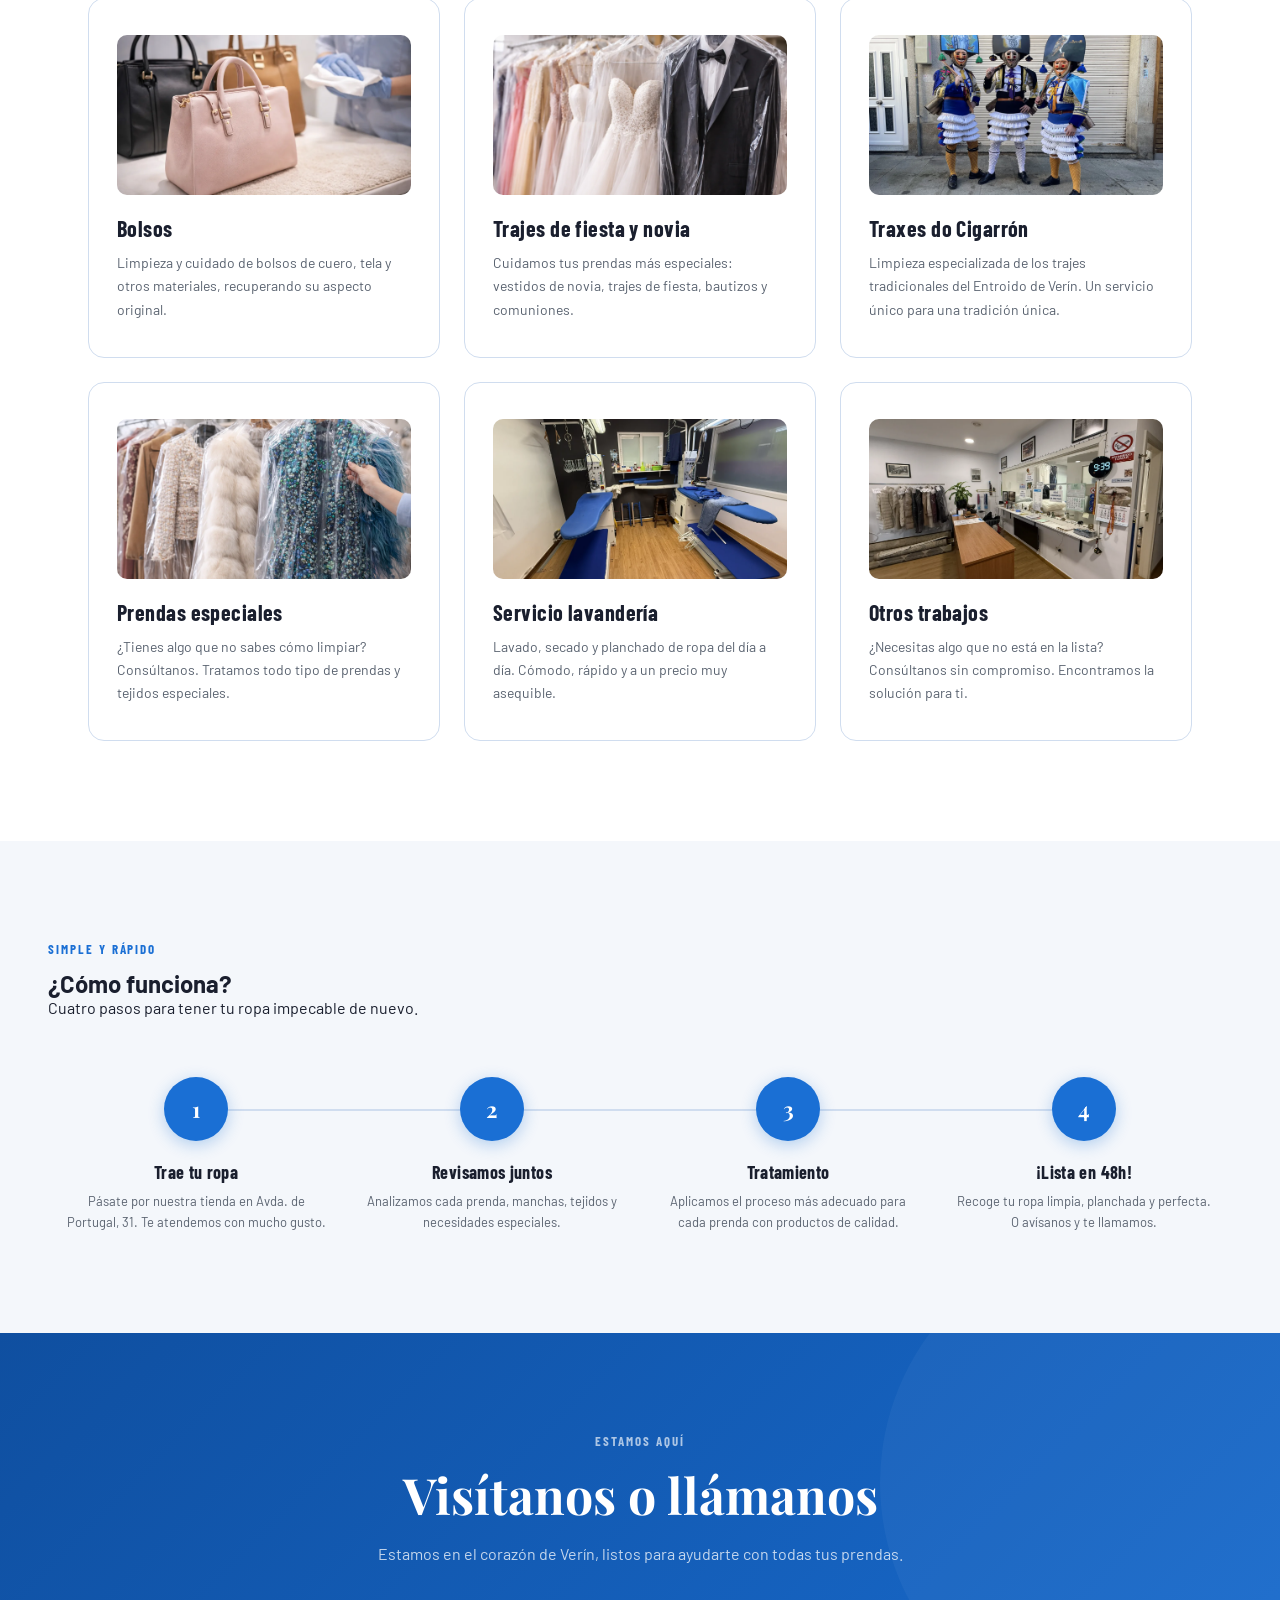
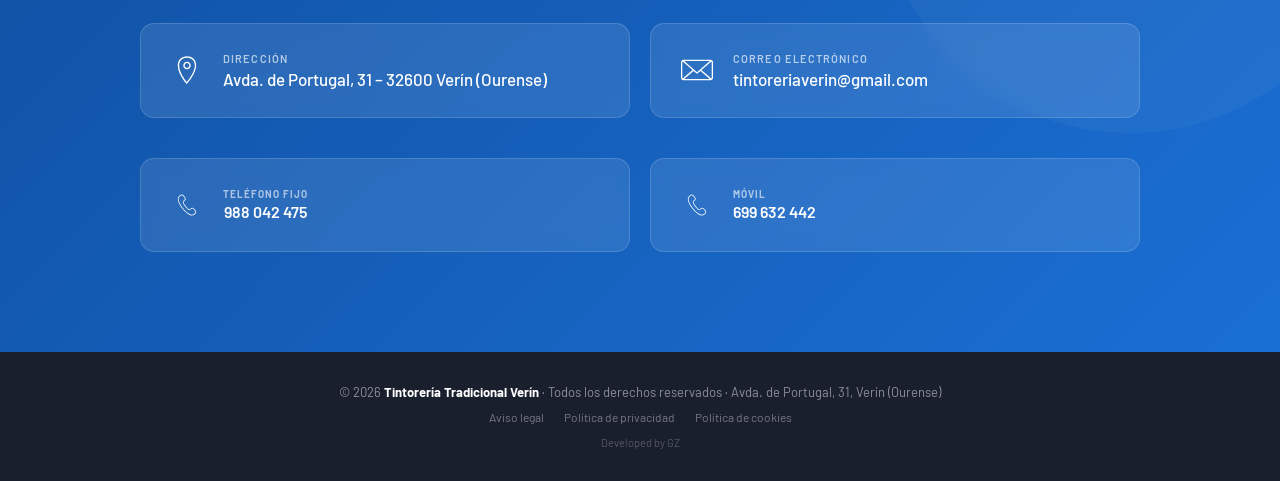
==== commit 21c4c350: "corregir menú hamburguesa" ====
--- a/index.html
+++ b/index.html
@@ -1 +1,19 @@
-<!DOCTYPE html><html lang="es"><head><meta charset="UTF-8" /><meta name="viewport" content="width=device-width, initial-scale=1.0"/><title>Tintorería Verín | Limpieza en Seco Profesional – Ourense</title><meta name="description" content="Tintorería tradicional en Verín (Ourense). Limpieza profesional de ropa, pieles, cortinas, alfombras, trajes de novia y Traxes do Cigarrón. Entrega en 48h. Llama al 988 042 475."><meta name="keywords" content="tintorería Verín, limpieza en seco Verín, tintorería Ourense, limpieza trajes Verín, Cigarrón Verín, tintorería tradicional, lavandería Verín"><meta name="author" content="Tintorería Tradicional Verín"><meta name="robots" content="index, follow"><link rel="canonical" href="https://www.tintoreriaverin.es/"><meta property="og:type" content="business.business"><meta property="og:title" content="Tintorería Verín | Limpieza en Seco Profesional"><meta property="og:description" content="Tintorería tradicional en Verín, Ourense. Limpieza de ropa, pieles, cortinas, trajes de novia y Traxes do Cigarrón. Entrega en 48h."><meta property="og:url" content="https://www.tintoreriaverin.es/"><meta property="og:image" content="https://www.tintoreriaverin.es/imagenes/servicios/hero.webp"><meta property="og:image:width" content="1200"><meta property="og:image:height" content="630"><meta property="og:locale" content="es_ES"><meta property="og:site_name" content="Tintorería Verín"><meta property="business:contact_data:street_address" content="Avda. de Portugal, 31"><meta property="business:contact_data:locality" content="Verín"><meta property="business:contact_data:region" content="Ourense"><meta property="business:contact_data:postal_code" content="32600"><meta property="business:contact_data:country_name" content="España"><meta property="business:contact_data:phone_number" content="+34988042475"><meta name="twitter:card" content="summary_large_image"><meta name="twitter:title" content="Tintorería Verín | Limpieza en Seco Profesional"><meta name="twitter:description" content="Tintorería tradicional en Verín, Ourense. Ropa, pieles, cortinas, trajes de novia y Traxes do Cigarrón. Entrega en 48h."><meta name="twitter:image" content="https://www.tintoreriaverin.es/imagenes/servicios/hero.webp"><script type="application/ld+json"> { "@context": "https://schema.org", "@type": "DryCleaningOrLaundry", "name": "Tintorería Tradicional Verín", "description": "Tintorería tradicional en Verín (Ourense). Limpieza profesional de ropa, pieles, cortinas, alfombras, trajes de novia y Traxes do Cigarrón. Entrega en 48 horas.", "url": "https://www.tintoreriaverin.es", "logo": "https://www.tintoreriaverin.es/imagenes/servicios/hero.webp", "image": "https://www.tintoreriaverin.es/imagenes/servicios/hero.webp", "telephone": ["+34988042475", "+34699632442"], "email": "tintoreriaverin@gmail.com", "address": { "@type": "PostalAddress", "streetAddress": "Avda. de Portugal, 31", "addressLocality": "Verín", "addressRegion": "Ourense", "postalCode": "32600", "addressCountry": "ES" }, "geo": { "@type": "GeoCoordinates", "latitude": 41.9394, "longitude": -7.4392 }, "openingHoursSpecification": [ { "@type": "OpeningHoursSpecification", "dayOfWeek": ["Monday","Tuesday","Wednesday","Thursday","Friday"], "opens": "09:00", "closes": "14:00" }, { "@type": "OpeningHoursSpecification", "dayOfWeek": ["Monday","Tuesday","Wednesday","Thursday","Friday"], "opens": "16:30", "closes": "20:00" }, { "@type": "OpeningHoursSpecification", "dayOfWeek": "Saturday", "opens": "09:00", "closes": "14:00" } ], "priceRange": "€€", "servesCuisine": null, "hasOfferCatalog": { "@type": "OfferCatalog", "name": "Servicios de tintorería", "itemListElement": [ {"@type": "Offer", "itemOffered": {"@type": "Service", "name": "Limpieza de ropa"}}, {"@type": "Offer", "itemOffered": {"@type": "Service", "name": "Pieles y sedas"}}, {"@type": "Offer", "itemOffered": {"@type": "Service", "name": "Cortinas y alfombras"}}, {"@type": "Offer", "itemOffered": {"@type": "Service", "name": "Bolsos"}}, {"@type": "Offer", "itemOffered": {"@type": "Service", "name": "Trajes de fiesta y novia"}}, {"@type": "Offer", "itemOffered": {"@type": "Service", "name": "Traxes do Cigarrón"}}, {"@type": "Offer", "itemOffered": {"@type": "Service", "name": "Servicio de lavandería"}} ] }, "sameAs": [] } </script><link rel="icon" type="image/x-icon" href="favicon.ico"><link rel="shortcut icon" href="favicon.ico"><link rel="apple-touch-icon" href="favicon.ico"><link href="https://fonts.googleapis.com/css2?family=Playfair+Display:wght@400;700;900&family=Barlow:wght@300;400;500;600&family=Barlow+Condensed:wght@400;600;700&display=swap" rel="stylesheet"/><link rel="stylesheet" href="css/style.css"/><link rel="stylesheet" href="css/cookies.css"/></head><body><nav><div class="nav-logo"><div class="nav-logo-badge">TINTORERÍA</div><span style="font-family:'Barlow Condensed',sans-serif;font-size:18px;font-weight:700;letter-spacing:0.05em;color:var(--blue)">VERÍN</span></div><ul class="nav-links" id="nav-links"><li><a href="#servicios" class="nav-close">Servicios</a></li><li><a href="#proceso" class="nav-close">Cómo funciona</a></li><li><a href="#contacto" class="nav-cta nav-close">Contactar</a></li></ul><button class="nav-hamburger" id="nav-hamburger" aria-label="Abrir menú" aria-expanded="false"><span></span><span></span><span></span></button></nav><section class="hero"><div class="hero-inner"><div class="hero-text"><div class="hero-tag fade-in">Tintorería Tradicional · Verín</div><h1 class="fade-in delay-1">Tu ropa, <span>impecable.</span><br>Siempre.</h1><p class="fade-in delay-2">Cuidamos tus prendas con la misma dedicación de siempre. Limpieza profesional, trato cercano y resultados que hablan por sí solos.</p><div class="hero-btns fade-in delay-3"><a href="tel:988042475" class="btn-primary"><img src="imagenes/icons/telephone.svg" alt="" width="18" height="18" style="filter:brightness(0) invert(1);vertical-align:middle;"> Llámanos </a><a href="#servicios" class="btn-secondary">Ver servicios</a></div></div><div class="hero-visual fade-in delay-4"><div class="hero-card-stack"><div class="hanger-scene"><img src="imagenes/servicios/hero.webp" alt="Limpieza Profesional" class="hanger-icon"><h3>Limpieza Profesional</h3><p>Tratamiento especializado para cada prenda</p></div><div class="stat-cards"><div class="stat-card"><span class="num">48h</span><span class="lbl">Entrega</span></div><div class="stat-card"><span class="num">100%</span><span class="lbl">Garantía</span></div><div class="stat-card"><span class="num">★ 5.0</span><span class="lbl">Valoración</span></div></div></div></div></div></section><section id="servicios"><div class="section"><div class="section-label">Lo que hacemos</div><h2>Servicios de tintorería</h2><p class="subtitle">Ropa, hogar, ceremonias, alfombras, pieles… y para otros trabajos, ¡consúltanos!</p><div class="services-grid"><div class="service-card"><img src="imagenes/servicios/limpieza-ropa.webp" loading="lazy" alt="Limpieza de ropa" class="service-icon"><h3>Limpieza de ropa</h3><p>Limpieza profesional en seco para todo tipo de prendas: camisas, pantalones, abrigos, chaquetas y mucho más.</p></div><div class="service-card"><img src="imagenes/servicios/pieles-sedas.webp" loading="lazy" alt="Pieles y sedas" class="service-icon"><h3>Pieles y sedas</h3><p>Tratamiento especializado para pieles y tejidos delicados como la seda, preservando su textura y brillo natural.</p></div><div class="service-card"><img src="imagenes/servicios/cortinas-alfombras.webp" loading="lazy" alt="Cortinas y alfombras" class="service-icon"><h3>Cortinas y alfombras</h3><p>Lavado y limpieza de cortinas, visillos y todo tipo de alfombras. Recogemos y entregamos como nuevas.</p></div><div class="service-card"><img src="imagenes/servicios/bolsos.webp" loading="lazy" alt="Bolsos" class="service-icon"><h3>Bolsos</h3><p>Limpieza y cuidado de bolsos de cuero, tela y otros materiales, recuperando su aspecto original.</p></div><div class="service-card"><img src="imagenes/servicios/trajes-fiesta-novia.webp" loading="lazy" alt="Trajes de fiesta y novia" class="service-icon"><h3>Trajes de fiesta y novia</h3><p>Cuidamos tus prendas más especiales: vestidos de novia, trajes de fiesta, bautizos y comuniones.</p></div><div class="service-card"><img src="imagenes/servicios/cigarron.webp" loading="lazy" alt="Traxes do Cigarrón" class="service-icon"><h3>Traxes do Cigarrón</h3><p>Limpieza especializada de los trajes tradicionales del Entroido de Verín. Un servicio único para una tradición única.</p></div><div class="service-card"><img src="imagenes/servicios/prendas-especiales.webp" loading="lazy" alt="Prendas especiales" class="service-icon"><h3>Prendas especiales</h3><p>¿Tienes algo que no sabes cómo limpiar? Consúltanos. Tratamos todo tipo de prendas y tejidos especiales.</p></div><div class="service-card"><img src="imagenes/servicios/lavanderia.webp" loading="lazy" alt="Servicio lavandería" class="service-icon"><h3>Servicio lavandería</h3><p>Lavado, secado y planchado de ropa del día a día. Cómodo, rápido y a un precio muy asequible.</p></div><div class="service-card"><img src="imagenes/servicios/otros-trabajos.webp" loading="lazy" alt="Otros trabajos" class="service-icon"><h3>Otros trabajos</h3><p>¿Necesitas algo que no está en la lista? Consúltanos sin compromiso. Encontramos la solución para ti.</p></div></div></div></section><section id="proceso" class="proceso-section"><div class="proceso-inner"><div class="section-label">Simple y rápido</div><h2>¿Cómo funciona?</h2><p class="subtitle">Cuatro pasos para tener tu ropa impecable de nuevo.</p><div class="steps"><div class="step"><div class="step-num">1</div><h4>Trae tu ropa</h4><p>Pásate por nuestra tienda en Avda. de Portugal, 31. Te atendemos con mucho gusto.</p></div><div class="step"><div class="step-num">2</div><h4>Revisamos juntos</h4><p>Analizamos cada prenda, manchas, tejidos y necesidades especiales.</p></div><div class="step"><div class="step-num">3</div><h4>Tratamiento</h4><p>Aplicamos el proceso más adecuado para cada prenda con productos de calidad.</p></div><div class="step"><div class="step-num">4</div><h4>¡Lista en 48h!</h4><p>Recoge tu ropa limpia, planchada y perfecta. O avísanos y te llamamos.</p></div></div></div></section><section id="contacto" class="contact-section"><div class="contact-inner"><div class="section-label">Estamos aquí</div><h2>Visítanos o llámanos</h2><p class="subtitle">Estamos en el corazón de Verín, listos para ayudarte con todas tus prendas.</p><div class="contact-cards"><a class="contact-card" href="https://www.google.com/maps/search/?api=1&query=Avda.+de+Portugal+31+Verín+Ourense" target="_blank" rel="noopener noreferrer" style="text-decoration:none;color:inherit;"><span class="contact-card-icon"><img src="imagenes/icons/location.svg" alt="Dirección" width="28" height="28"></span><div class="contact-card-info"><strong>Dirección</strong><span>Avda. de Portugal, 31 – 32600 Verín (Ourense)</span></div></a><a class="contact-card" href="mailto:tintoreriaverin@gmail.com" style="text-decoration:none;color:inherit;"><span class="contact-card-icon"><img src="imagenes/icons/email.svg" alt="Email" width="32" height="32"></span><div class="contact-card-info"><strong>Correo electrónico</strong><span>tintoreriaverin@gmail.com</span></div></a></div><div class="phone-row"><a class="phone-card" href="tel:+34988042475" style="text-decoration:none;color:inherit;"><span class="phone-card-icon"><img src="imagenes/icons/telephone.svg" alt="Teléfono" width="22" height="22"></span><div class="phone-card-info"><strong>Teléfono fijo</strong><span>988 042 475</span></div></a><a class="phone-card" href="tel:+34699632442" style="text-decoration:none;color:inherit;"><span class="phone-card-icon"><img src="imagenes/icons/telephone.svg" alt="Móvil" width="22" height="22"></span><div class="phone-card-info"><strong>Móvil</strong><span>699 632 442</span></div></a></div></div></section><a href="https://wa.me/34699632442" target="_blank" rel="noopener noreferrer" class="whatsapp-float" aria-label="Contactar por WhatsApp"><span class="whatsapp-tooltip">Escríbenos por WhatsApp</span><img src="imagenes/icons/whatsapp.svg" alt="WhatsApp" width="34" height="34"></a><footer><p>© 2026 <strong>Tintorería Tradicional Verín</strong> · Todos los derechos reservados · Avda. de Portugal, 31, Verín (Ourense)</p><div class="footer-links"><a href="aviso-legal.html">Aviso legal</a><a href="politica-privacidad.html">Política de privacidad</a><a href="politica-cookies.html">Política de cookies</a></div><p style="margin-top:12px;font-size:11px;color:rgba(255,255,255,0.25);"><strong>Developed by GZ</strong></p></footer><div id="cookie-overlay"></div><div id="cookie-banner" role="dialog" aria-modal="true" aria-labelledby="cookie-title"><div class="cookie-header"><div><h3 id="cookie-title">Utilizamos cookies</h3><p> Utilizamos cookies propias para el funcionamiento de la web. Con tu permiso, también usaremos cookies analíticas y de personalización para mejorar tu experiencia. Puedes consultar nuestra <a href="politica-cookies.html">política de cookies</a> para más información. </p></div></div><div id="cookie-config-panel" class="cookie-config-panel"><div class="cookie-types"><div class="cookie-type"><div class="cookie-type-info"><span class="cookie-type-name">Necesarias</span><span class="cookie-type-desc">Siempre activas</span></div><label class="cookie-toggle"><input type="checkbox" checked disabled><span class="cookie-toggle-slider"></span></label></div><div class="cookie-type"><div class="cookie-type-info"><span class="cookie-type-name">Analíticas</span><span class="cookie-type-desc">Estadísticas de uso</span></div><label class="cookie-toggle"><input type="checkbox" id="cookie-toggle-analytics"><span class="cookie-toggle-slider"></span></label></div><div class="cookie-type"><div class="cookie-type-info"><span class="cookie-type-name">Marketing</span><span class="cookie-type-desc">Contenido personalizado</span></div><label class="cookie-toggle"><input type="checkbox" id="cookie-toggle-marketing"><span class="cookie-toggle-slider"></span></label></div></div></div><div class="cookie-actions"><button class="cookie-btn cookie-btn-reject" id="cookie-btn-reject">Rechazar todas</button><button class="cookie-btn cookie-btn-config" id="cookie-btn-config">Configurar</button><button class="cookie-btn cookie-btn-config" id="cookie-btn-save" style="display:none">Guardar preferencias</button><button class="cookie-btn cookie-btn-accept" id="cookie-btn-accept">Aceptar todas</button></div></div><script src="js/cookies.js"></script><script> // ── Menú hamburguesa ── const hamburger = document.getElementById('nav-hamburger'); const navLinks = document.getElementById('nav-links'); hamburger.addEventListener('click', () => { const open = navLinks.classList.toggle('nav-open'); hamburger.classList.toggle('is-open', open); hamburger.setAttribute('aria-expanded', open); }); document.querySelectorAll('.nav-close').forEach(a => { a.addEventListener('click', () => { navLinks.classList.remove('nav-open'); hamburger.classList.remove('is-open'); hamburger.setAttribute('aria-expanded', 'false'); }); }); </script></body></html>+<!DOCTYPE html><html lang="es"><head><meta charset="UTF-8" /><meta name="viewport" content="width=device-width, initial-scale=1.0"/><title>Tintorería Verín | Limpieza en Seco Profesional – Ourense</title><meta name="description" content="Tintorería tradicional en Verín (Ourense). Limpieza profesional de ropa, pieles, cortinas, alfombras, trajes de novia y Traxes do Cigarrón. Entrega en 48h. Llama al 988 042 475."><meta name="keywords" content="tintorería Verín, limpieza en seco Verín, tintorería Ourense, limpieza trajes Verín, Cigarrón Verín, tintorería tradicional, lavandería Verín"><meta name="author" content="Tintorería Tradicional Verín"><meta name="robots" content="index, follow"><meta name="google-site-verification" content="5lK3hR8C14R1eIhbds3PsatDqkBUzgz-9aADcG0f1zo"><link rel="canonical" href="https://www.tintoreriaverin.es/"><meta property="og:type" content="business.business"><meta property="og:title" content="Tintorería Verín | Limpieza en Seco Profesional"><meta property="og:description" content="Tintorería tradicional en Verín, Ourense. Limpieza de ropa, pieles, cortinas, trajes de novia y Traxes do Cigarrón. Entrega en 48h."><meta property="og:url" content="https://www.tintoreriaverin.es/"><meta property="og:image" content="https://www.tintoreriaverin.es/imagenes/servicios/hero.webp"><meta property="og:image:width" content="1200"><meta property="og:image:height" content="630"><meta property="og:locale" content="es_ES"><meta property="og:site_name" content="Tintorería Verín"><meta property="business:contact_data:street_address" content="Avda. de Portugal, 31"><meta property="business:contact_data:locality" content="Verín"><meta property="business:contact_data:region" content="Ourense"><meta property="business:contact_data:postal_code" content="32600"><meta property="business:contact_data:country_name" content="España"><meta property="business:contact_data:phone_number" content="+34988042475"><meta name="twitter:card" content="summary_large_image"><meta name="twitter:title" content="Tintorería Verín | Limpieza en Seco Profesional"><meta name="twitter:description" content="Tintorería tradicional en Verín, Ourense. Ropa, pieles, cortinas, trajes de novia y Traxes do Cigarrón. Entrega en 48h."><meta name="twitter:image" content="https://www.tintoreriaverin.es/imagenes/servicios/hero.webp"><script type="application/ld+json"> { "@context": "https://schema.org", "@type": "DryCleaningOrLaundry", "name": "Tintorería Tradicional Verín", "description": "Tintorería tradicional en Verín (Ourense). Limpieza profesional de ropa, pieles, cortinas, alfombras, trajes de novia y Traxes do Cigarrón. Entrega en 48 horas.", "url": "https://www.tintoreriaverin.es", "logo": "https://www.tintoreriaverin.es/imagenes/servicios/hero.webp", "image": "https://www.tintoreriaverin.es/imagenes/servicios/hero.webp", "telephone": ["+34988042475", "+34699632442"], "email": "tintoreriaverin@gmail.com", "address": { "@type": "PostalAddress", "streetAddress": "Avda. de Portugal, 31", "addressLocality": "Verín", "addressRegion": "Ourense", "postalCode": "32600", "addressCountry": "ES" }, "geo": { "@type": "GeoCoordinates", "latitude": 41.9394, "longitude": -7.4392 }, "openingHoursSpecification": [ { "@type": "OpeningHoursSpecification", "dayOfWeek": ["Monday","Tuesday","Wednesday","Thursday","Friday"], "opens": "09:00", "closes": "14:00" }, { "@type": "OpeningHoursSpecification", "dayOfWeek": ["Monday","Tuesday","Wednesday","Thursday","Friday"], "opens": "16:30", "closes": "20:00" }, { "@type": "OpeningHoursSpecification", "dayOfWeek": "Saturday", "opens": "09:00", "closes": "14:00" } ], "priceRange": "€€", "servesCuisine": null, "hasOfferCatalog": { "@type": "OfferCatalog", "name": "Servicios de tintorería", "itemListElement": [ {"@type": "Offer", "itemOffered": {"@type": "Service", "name": "Limpieza de ropa"}}, {"@type": "Offer", "itemOffered": {"@type": "Service", "name": "Pieles y sedas"}}, {"@type": "Offer", "itemOffered": {"@type": "Service", "name": "Cortinas y alfombras"}}, {"@type": "Offer", "itemOffered": {"@type": "Service", "name": "Bolsos"}}, {"@type": "Offer", "itemOffered": {"@type": "Service", "name": "Trajes de fiesta y novia"}}, {"@type": "Offer", "itemOffered": {"@type": "Service", "name": "Traxes do Cigarrón"}}, {"@type": "Offer", "itemOffered": {"@type": "Service", "name": "Servicio de lavandería"}} ] }, "sameAs": [] } </script><link rel="icon" type="image/x-icon" href="favicon.ico"><link rel="shortcut icon" href="favicon.ico"><link rel="apple-touch-icon" href="favicon.ico"><link href="https://fonts.googleapis.com/css2?family=Playfair+Display:wght@400;700;900&family=Barlow:wght@300;400;500;600&family=Barlow+Condensed:wght@400;600;700&display=swap" rel="stylesheet"/><link rel="stylesheet" href="css/style.css"/><link rel="stylesheet" href="css/cookies.css"/></head><body><nav><div class="nav-logo"><div class="nav-logo-badge">TINTORERÍA</div><span style="font-family:'Barlow Condensed',sans-serif;font-size:18px;font-weight:700;letter-spacing:0.05em;color:var(--blue)">VERÍN</span></div><ul class="nav-links" id="nav-links"><li><a href="#servicios" class="nav-close">Servicios</a></li><li><a href="#proceso" class="nav-close">Cómo funciona</a></li><li><a href="#contacto" class="nav-cta nav-close">Contactar</a></li></ul><button class="nav-hamburger" id="nav-hamburger" aria-label="Abrir menú" aria-expanded="false"><span></span><span></span><span></span></button></nav><section class="hero"><div class="hero-inner"><div class="hero-text"><div class="hero-tag fade-in">Tintorería Tradicional · Verín</div><h1 class="fade-in delay-1">Tu ropa, <span>impecable.</span><br>Siempre.</h1><p class="fade-in delay-2">Cuidamos tus prendas con la misma dedicación de siempre. Limpieza profesional, trato cercano y resultados que hablan por sí solos.</p><div class="hero-btns fade-in delay-3"><a href="tel:988042475" class="btn-primary"><img src="imagenes/icons/telephone.svg" alt="" width="18" height="18" style="filter:brightness(0) invert(1);vertical-align:middle;"> Llámanos </a><a href="#servicios" class="btn-secondary">Ver servicios</a></div></div><div class="hero-visual fade-in delay-4"><div class="hero-card-stack"><div class="hanger-scene"><img src="imagenes/servicios/hero.webp" alt="Limpieza Profesional" class="hanger-icon"><h3>Limpieza Profesional</h3><p>Tratamiento especializado para cada prenda</p></div><div class="stat-cards"><div class="stat-card"><span class="num">48h</span><span class="lbl">Entrega</span></div><div class="stat-card"><span class="num">100%</span><span class="lbl">Garantía</span></div><div class="stat-card"><span class="num">★ 5.0</span><span class="lbl">Valoración</span></div></div></div></div></div></section><section id="servicios"><div class="section"><div class="section-label">Lo que hacemos</div><h2>Servicios de tintorería</h2><p class="subtitle">Ropa, hogar, ceremonias, alfombras, pieles… y para otros trabajos, ¡consúltanos!</p><div class="services-grid"><div class="service-card"><img src="imagenes/servicios/limpieza-ropa.webp" loading="lazy" alt="Limpieza de ropa" class="service-icon"><h3>Limpieza de ropa</h3><p>Limpieza profesional en seco para todo tipo de prendas: camisas, pantalones, abrigos, chaquetas y mucho más.</p></div><div class="service-card"><img src="imagenes/servicios/pieles-sedas.webp" loading="lazy" alt="Pieles y sedas" class="service-icon"><h3>Pieles y sedas</h3><p>Tratamiento especializado para pieles y tejidos delicados como la seda, preservando su textura y brillo natural.</p></div><div class="service-card"><img src="imagenes/servicios/cortinas-alfombras.webp" loading="lazy" alt="Cortinas y alfombras" class="service-icon"><h3>Cortinas y alfombras</h3><p>Lavado y limpieza de cortinas, visillos y todo tipo de alfombras. Recogemos y entregamos como nuevas.</p></div><div class="service-card"><img src="imagenes/servicios/bolsos.webp" loading="lazy" alt="Bolsos" class="service-icon"><h3>Bolsos</h3><p>Limpieza y cuidado de bolsos de cuero, tela y otros materiales, recuperando su aspecto original.</p></div><div class="service-card"><img src="imagenes/servicios/trajes-fiesta-novia.webp" loading="lazy" alt="Trajes de fiesta y novia" class="service-icon"><h3>Trajes de fiesta y novia</h3><p>Cuidamos tus prendas más especiales: vestidos de novia, trajes de fiesta, bautizos y comuniones.</p></div><div class="service-card"><img src="imagenes/servicios/cigarron.webp" loading="lazy" alt="Traxes do Cigarrón" class="service-icon"><h3>Traxes do Cigarrón</h3><p>Limpieza especializada de los trajes tradicionales del Entroido de Verín. Un servicio único para una tradición única.</p></div><div class="service-card"><img src="imagenes/servicios/prendas-especiales.webp" loading="lazy" alt="Prendas especiales" class="service-icon"><h3>Prendas especiales</h3><p>¿Tienes algo que no sabes cómo limpiar? Consúltanos. Tratamos todo tipo de prendas y tejidos especiales.</p></div><div class="service-card"><img src="imagenes/servicios/lavanderia.webp" loading="lazy" alt="Servicio lavandería" class="service-icon"><h3>Servicio lavandería</h3><p>Lavado, secado y planchado de ropa del día a día. Cómodo, rápido y a un precio muy asequible.</p></div><div class="service-card"><img src="imagenes/servicios/otros-trabajos.webp" loading="lazy" alt="Otros trabajos" class="service-icon"><h3>Otros trabajos</h3><p>¿Necesitas algo que no está en la lista? Consúltanos sin compromiso. Encontramos la solución para ti.</p></div></div></div></section><section id="proceso" class="proceso-section"><div class="proceso-inner"><div class="section-label">Simple y rápido</div><h2>¿Cómo funciona?</h2><p class="subtitle">Cuatro pasos para tener tu ropa impecable de nuevo.</p><div class="steps"><div class="step"><div class="step-num">1</div><h4>Trae tu ropa</h4><p>Pásate por nuestra tienda en Avda. de Portugal, 31. Te atendemos con mucho gusto.</p></div><div class="step"><div class="step-num">2</div><h4>Revisamos juntos</h4><p>Analizamos cada prenda, manchas, tejidos y necesidades especiales.</p></div><div class="step"><div class="step-num">3</div><h4>Tratamiento</h4><p>Aplicamos el proceso más adecuado para cada prenda con productos de calidad.</p></div><div class="step"><div class="step-num">4</div><h4>¡Lista en 48h!</h4><p>Recoge tu ropa limpia, planchada y perfecta. O avísanos y te llamamos.</p></div></div></div></section><section id="contacto" class="contact-section"><div class="contact-inner"><div class="section-label">Estamos aquí</div><h2>Visítanos o llámanos</h2><p class="subtitle">Estamos en el corazón de Verín, listos para ayudarte con todas tus prendas.</p><div class="contact-cards"><a class="contact-card" href="https://www.google.com/maps/search/?api=1&query=Avda.+de+Portugal+31+Verín+Ourense" target="_blank" rel="noopener noreferrer" style="text-decoration:none;color:inherit;"><span class="contact-card-icon"><img src="imagenes/icons/location.svg" alt="Dirección" width="28" height="28"></span><div class="contact-card-info"><strong>Dirección</strong><span>Avda. de Portugal, 31 – 32600 Verín (Ourense)</span></div></a><a class="contact-card" href="mailto:tintoreriaverin@gmail.com" style="text-decoration:none;color:inherit;"><span class="contact-card-icon"><img src="imagenes/icons/email.svg" alt="Email" width="32" height="32"></span><div class="contact-card-info"><strong>Correo electrónico</strong><span>tintoreriaverin@gmail.com</span></div></a></div><div class="phone-row"><a class="phone-card" href="tel:+34988042475" style="text-decoration:none;color:inherit;"><span class="phone-card-icon"><img src="imagenes/icons/telephone.svg" alt="Teléfono" width="22" height="22"></span><div class="phone-card-info"><strong>Teléfono fijo</strong><span>988 042 475</span></div></a><a class="phone-card" href="tel:+34699632442" style="text-decoration:none;color:inherit;"><span class="phone-card-icon"><img src="imagenes/icons/telephone.svg" alt="Móvil" width="22" height="22"></span><div class="phone-card-info"><strong>Móvil</strong><span>699 632 442</span></div></a></div></div></section><a href="https://wa.me/34699632442" target="_blank" rel="noopener noreferrer" class="whatsapp-float" aria-label="Contactar por WhatsApp"><span class="whatsapp-tooltip">Escríbenos por WhatsApp</span><img src="imagenes/icons/whatsapp.svg" alt="WhatsApp" width="34" height="34"></a><footer><p>© 2026 <strong>Tintorería Tradicional Verín</strong> · Todos los derechos reservados · Avda. de Portugal, 31, Verín (Ourense)</p><div class="footer-links"><a href="aviso-legal.html">Aviso legal</a><a href="politica-privacidad.html">Política de privacidad</a><a href="politica-cookies.html">Política de cookies</a></div><p style="margin-top:12px;font-size:11px;color:rgba(255,255,255,0.25);">Developed by GZ</p></footer><div id="cookie-overlay"></div><div id="cookie-banner" role="dialog" aria-modal="true" aria-labelledby="cookie-title"><div class="cookie-header"><div><h3 id="cookie-title">Utilizamos cookies</h3><p> Utilizamos cookies propias para el funcionamiento de la web. Con tu permiso, también usaremos cookies analíticas y de personalización para mejorar tu experiencia. Puedes consultar nuestra <a href="politica-cookies.html">política de cookies</a> para más información. </p></div></div><div id="cookie-config-panel" class="cookie-config-panel"><div class="cookie-types"><div class="cookie-type"><div class="cookie-type-info"><span class="cookie-type-name">Necesarias</span><span class="cookie-type-desc">Siempre activas</span></div><label class="cookie-toggle"><input type="checkbox" checked disabled><span class="cookie-toggle-slider"></span></label></div><div class="cookie-type"><div class="cookie-type-info"><span class="cookie-type-name">Analíticas</span><span class="cookie-type-desc">Estadísticas de uso</span></div><label class="cookie-toggle"><input type="checkbox" id="cookie-toggle-analytics"><span class="cookie-toggle-slider"></span></label></div><div class="cookie-type"><div class="cookie-type-info"><span class="cookie-type-name">Marketing</span><span class="cookie-type-desc">Contenido personalizado</span></div><label class="cookie-toggle"><input type="checkbox" id="cookie-toggle-marketing"><span class="cookie-toggle-slider"></span></label></div></div></div><div class="cookie-actions"><button class="cookie-btn cookie-btn-reject" id="cookie-btn-reject">Rechazar todas</button><button class="cookie-btn cookie-btn-config" id="cookie-btn-config">Configurar</button><button class="cookie-btn cookie-btn-config" id="cookie-btn-save" style="display:none">Guardar preferencias</button><button class="cookie-btn cookie-btn-accept" id="cookie-btn-accept">Aceptar todas</button></div></div><script src="js/cookies.js"></script><script>
+(function(){
+  var btn = document.getElementById("nav-hamburger");
+  var menu = document.getElementById("nav-links");
+  if(!btn || !menu) return;
+  btn.addEventListener("click", function(){
+    var open = menu.classList.toggle("nav-open");
+    btn.classList.toggle("is-open", open);
+    btn.setAttribute("aria-expanded", open);
+  });
+  document.querySelectorAll(".nav-close").forEach(function(a){
+    a.addEventListener("click", function(){
+      menu.classList.remove("nav-open");
+      btn.classList.remove("is-open");
+      btn.setAttribute("aria-expanded","false");
+    });
+  });
+})();
+</script></body></html>
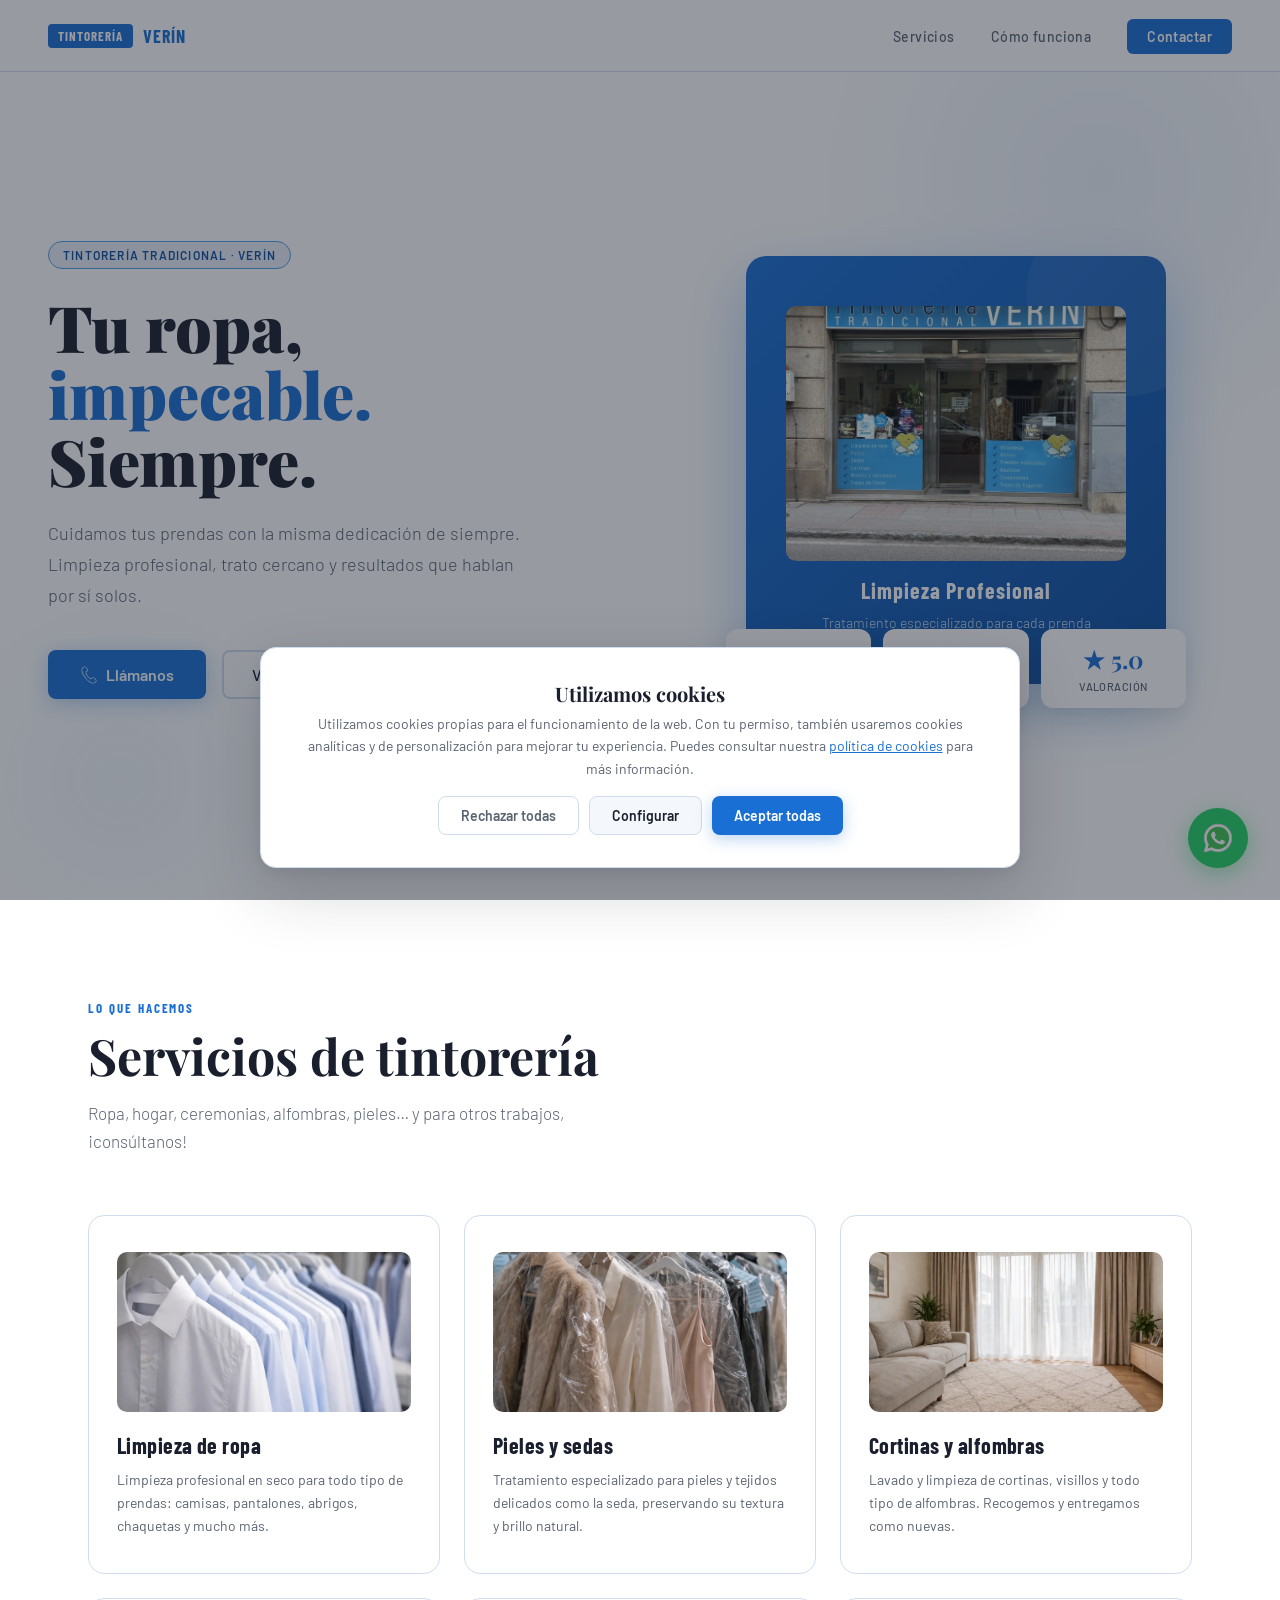
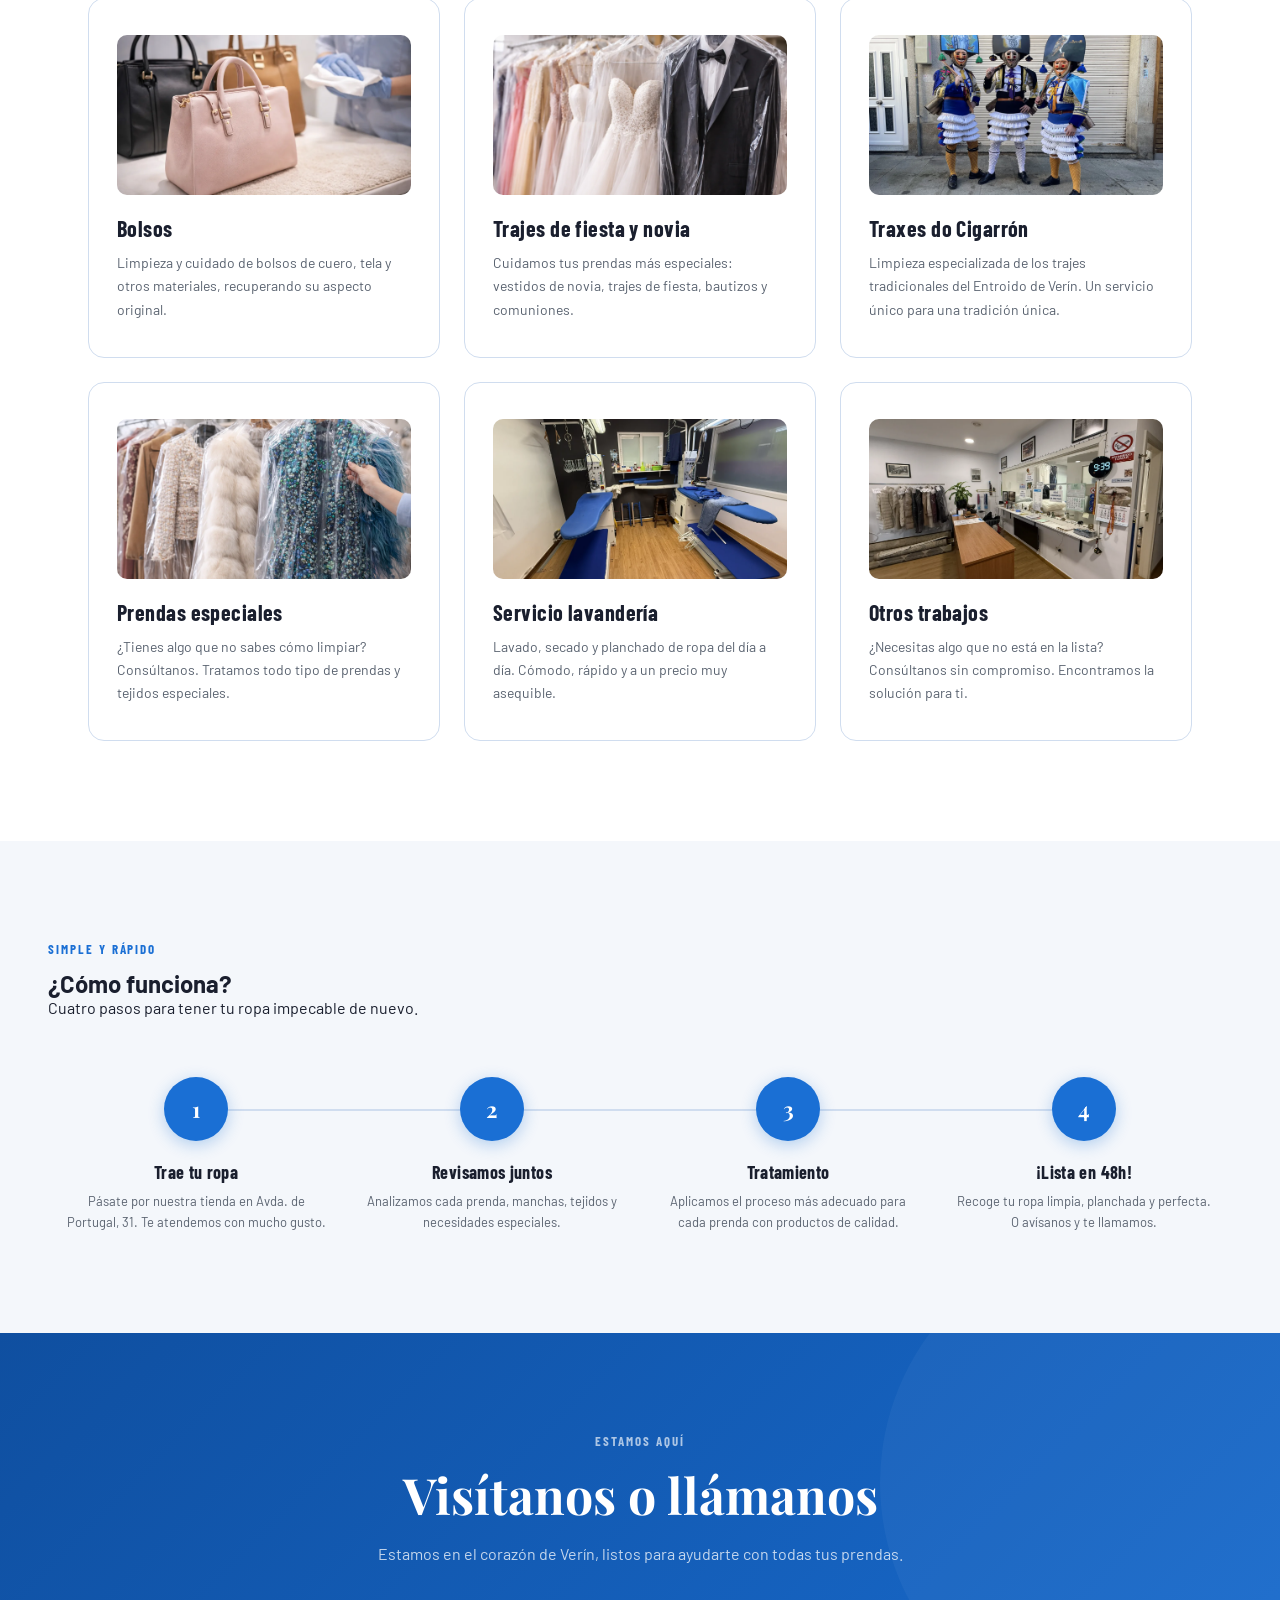
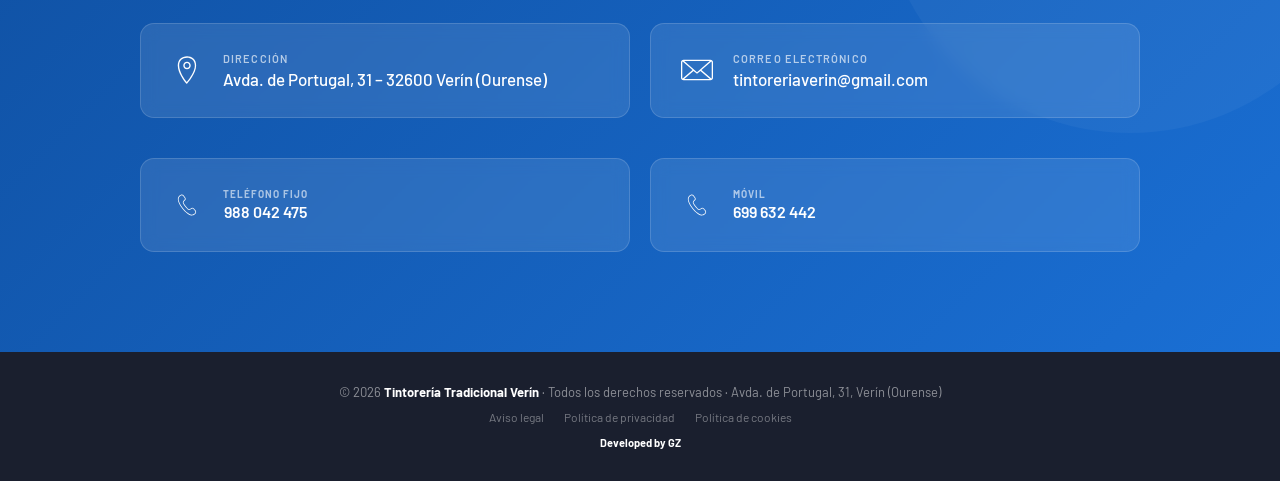
==== commit 8ba0e917: "actualización de imagen hero y corrección menu" ====
--- a/index.html
+++ b/index.html
@@ -1,4 +1,4 @@
-<!DOCTYPE html><html lang="es"><head><meta charset="UTF-8" /><meta name="viewport" content="width=device-width, initial-scale=1.0"/><title>Tintorería Verín | Limpieza en Seco Profesional – Ourense</title><meta name="description" content="Tintorería tradicional en Verín (Ourense). Limpieza profesional de ropa, pieles, cortinas, alfombras, trajes de novia y Traxes do Cigarrón. Entrega en 48h. Llama al 988 042 475."><meta name="keywords" content="tintorería Verín, limpieza en seco Verín, tintorería Ourense, limpieza trajes Verín, Cigarrón Verín, tintorería tradicional, lavandería Verín"><meta name="author" content="Tintorería Tradicional Verín"><meta name="robots" content="index, follow"><meta name="google-site-verification" content="5lK3hR8C14R1eIhbds3PsatDqkBUzgz-9aADcG0f1zo"><link rel="canonical" href="https://www.tintoreriaverin.es/"><meta property="og:type" content="business.business"><meta property="og:title" content="Tintorería Verín | Limpieza en Seco Profesional"><meta property="og:description" content="Tintorería tradicional en Verín, Ourense. Limpieza de ropa, pieles, cortinas, trajes de novia y Traxes do Cigarrón. Entrega en 48h."><meta property="og:url" content="https://www.tintoreriaverin.es/"><meta property="og:image" content="https://www.tintoreriaverin.es/imagenes/servicios/hero.webp"><meta property="og:image:width" content="1200"><meta property="og:image:height" content="630"><meta property="og:locale" content="es_ES"><meta property="og:site_name" content="Tintorería Verín"><meta property="business:contact_data:street_address" content="Avda. de Portugal, 31"><meta property="business:contact_data:locality" content="Verín"><meta property="business:contact_data:region" content="Ourense"><meta property="business:contact_data:postal_code" content="32600"><meta property="business:contact_data:country_name" content="España"><meta property="business:contact_data:phone_number" content="+34988042475"><meta name="twitter:card" content="summary_large_image"><meta name="twitter:title" content="Tintorería Verín | Limpieza en Seco Profesional"><meta name="twitter:description" content="Tintorería tradicional en Verín, Ourense. Ropa, pieles, cortinas, trajes de novia y Traxes do Cigarrón. Entrega en 48h."><meta name="twitter:image" content="https://www.tintoreriaverin.es/imagenes/servicios/hero.webp"><script type="application/ld+json"> { "@context": "https://schema.org", "@type": "DryCleaningOrLaundry", "name": "Tintorería Tradicional Verín", "description": "Tintorería tradicional en Verín (Ourense). Limpieza profesional de ropa, pieles, cortinas, alfombras, trajes de novia y Traxes do Cigarrón. Entrega en 48 horas.", "url": "https://www.tintoreriaverin.es", "logo": "https://www.tintoreriaverin.es/imagenes/servicios/hero.webp", "image": "https://www.tintoreriaverin.es/imagenes/servicios/hero.webp", "telephone": ["+34988042475", "+34699632442"], "email": "tintoreriaverin@gmail.com", "address": { "@type": "PostalAddress", "streetAddress": "Avda. de Portugal, 31", "addressLocality": "Verín", "addressRegion": "Ourense", "postalCode": "32600", "addressCountry": "ES" }, "geo": { "@type": "GeoCoordinates", "latitude": 41.9394, "longitude": -7.4392 }, "openingHoursSpecification": [ { "@type": "OpeningHoursSpecification", "dayOfWeek": ["Monday","Tuesday","Wednesday","Thursday","Friday"], "opens": "09:00", "closes": "14:00" }, { "@type": "OpeningHoursSpecification", "dayOfWeek": ["Monday","Tuesday","Wednesday","Thursday","Friday"], "opens": "16:30", "closes": "20:00" }, { "@type": "OpeningHoursSpecification", "dayOfWeek": "Saturday", "opens": "09:00", "closes": "14:00" } ], "priceRange": "€€", "servesCuisine": null, "hasOfferCatalog": { "@type": "OfferCatalog", "name": "Servicios de tintorería", "itemListElement": [ {"@type": "Offer", "itemOffered": {"@type": "Service", "name": "Limpieza de ropa"}}, {"@type": "Offer", "itemOffered": {"@type": "Service", "name": "Pieles y sedas"}}, {"@type": "Offer", "itemOffered": {"@type": "Service", "name": "Cortinas y alfombras"}}, {"@type": "Offer", "itemOffered": {"@type": "Service", "name": "Bolsos"}}, {"@type": "Offer", "itemOffered": {"@type": "Service", "name": "Trajes de fiesta y novia"}}, {"@type": "Offer", "itemOffered": {"@type": "Service", "name": "Traxes do Cigarrón"}}, {"@type": "Offer", "itemOffered": {"@type": "Service", "name": "Servicio de lavandería"}} ] }, "sameAs": [] } </script><link rel="icon" type="image/x-icon" href="favicon.ico"><link rel="shortcut icon" href="favicon.ico"><link rel="apple-touch-icon" href="favicon.ico"><link href="https://fonts.googleapis.com/css2?family=Playfair+Display:wght@400;700;900&family=Barlow:wght@300;400;500;600&family=Barlow+Condensed:wght@400;600;700&display=swap" rel="stylesheet"/><link rel="stylesheet" href="css/style.css"/><link rel="stylesheet" href="css/cookies.css"/></head><body><nav><div class="nav-logo"><div class="nav-logo-badge">TINTORERÍA</div><span style="font-family:'Barlow Condensed',sans-serif;font-size:18px;font-weight:700;letter-spacing:0.05em;color:var(--blue)">VERÍN</span></div><ul class="nav-links" id="nav-links"><li><a href="#servicios" class="nav-close">Servicios</a></li><li><a href="#proceso" class="nav-close">Cómo funciona</a></li><li><a href="#contacto" class="nav-cta nav-close">Contactar</a></li></ul><button class="nav-hamburger" id="nav-hamburger" aria-label="Abrir menú" aria-expanded="false"><span></span><span></span><span></span></button></nav><section class="hero"><div class="hero-inner"><div class="hero-text"><div class="hero-tag fade-in">Tintorería Tradicional · Verín</div><h1 class="fade-in delay-1">Tu ropa, <span>impecable.</span><br>Siempre.</h1><p class="fade-in delay-2">Cuidamos tus prendas con la misma dedicación de siempre. Limpieza profesional, trato cercano y resultados que hablan por sí solos.</p><div class="hero-btns fade-in delay-3"><a href="tel:988042475" class="btn-primary"><img src="imagenes/icons/telephone.svg" alt="" width="18" height="18" style="filter:brightness(0) invert(1);vertical-align:middle;"> Llámanos </a><a href="#servicios" class="btn-secondary">Ver servicios</a></div></div><div class="hero-visual fade-in delay-4"><div class="hero-card-stack"><div class="hanger-scene"><img src="imagenes/servicios/hero.webp" alt="Limpieza Profesional" class="hanger-icon"><h3>Limpieza Profesional</h3><p>Tratamiento especializado para cada prenda</p></div><div class="stat-cards"><div class="stat-card"><span class="num">48h</span><span class="lbl">Entrega</span></div><div class="stat-card"><span class="num">100%</span><span class="lbl">Garantía</span></div><div class="stat-card"><span class="num">★ 5.0</span><span class="lbl">Valoración</span></div></div></div></div></div></section><section id="servicios"><div class="section"><div class="section-label">Lo que hacemos</div><h2>Servicios de tintorería</h2><p class="subtitle">Ropa, hogar, ceremonias, alfombras, pieles… y para otros trabajos, ¡consúltanos!</p><div class="services-grid"><div class="service-card"><img src="imagenes/servicios/limpieza-ropa.webp" loading="lazy" alt="Limpieza de ropa" class="service-icon"><h3>Limpieza de ropa</h3><p>Limpieza profesional en seco para todo tipo de prendas: camisas, pantalones, abrigos, chaquetas y mucho más.</p></div><div class="service-card"><img src="imagenes/servicios/pieles-sedas.webp" loading="lazy" alt="Pieles y sedas" class="service-icon"><h3>Pieles y sedas</h3><p>Tratamiento especializado para pieles y tejidos delicados como la seda, preservando su textura y brillo natural.</p></div><div class="service-card"><img src="imagenes/servicios/cortinas-alfombras.webp" loading="lazy" alt="Cortinas y alfombras" class="service-icon"><h3>Cortinas y alfombras</h3><p>Lavado y limpieza de cortinas, visillos y todo tipo de alfombras. Recogemos y entregamos como nuevas.</p></div><div class="service-card"><img src="imagenes/servicios/bolsos.webp" loading="lazy" alt="Bolsos" class="service-icon"><h3>Bolsos</h3><p>Limpieza y cuidado de bolsos de cuero, tela y otros materiales, recuperando su aspecto original.</p></div><div class="service-card"><img src="imagenes/servicios/trajes-fiesta-novia.webp" loading="lazy" alt="Trajes de fiesta y novia" class="service-icon"><h3>Trajes de fiesta y novia</h3><p>Cuidamos tus prendas más especiales: vestidos de novia, trajes de fiesta, bautizos y comuniones.</p></div><div class="service-card"><img src="imagenes/servicios/cigarron.webp" loading="lazy" alt="Traxes do Cigarrón" class="service-icon"><h3>Traxes do Cigarrón</h3><p>Limpieza especializada de los trajes tradicionales del Entroido de Verín. Un servicio único para una tradición única.</p></div><div class="service-card"><img src="imagenes/servicios/prendas-especiales.webp" loading="lazy" alt="Prendas especiales" class="service-icon"><h3>Prendas especiales</h3><p>¿Tienes algo que no sabes cómo limpiar? Consúltanos. Tratamos todo tipo de prendas y tejidos especiales.</p></div><div class="service-card"><img src="imagenes/servicios/lavanderia.webp" loading="lazy" alt="Servicio lavandería" class="service-icon"><h3>Servicio lavandería</h3><p>Lavado, secado y planchado de ropa del día a día. Cómodo, rápido y a un precio muy asequible.</p></div><div class="service-card"><img src="imagenes/servicios/otros-trabajos.webp" loading="lazy" alt="Otros trabajos" class="service-icon"><h3>Otros trabajos</h3><p>¿Necesitas algo que no está en la lista? Consúltanos sin compromiso. Encontramos la solución para ti.</p></div></div></div></section><section id="proceso" class="proceso-section"><div class="proceso-inner"><div class="section-label">Simple y rápido</div><h2>¿Cómo funciona?</h2><p class="subtitle">Cuatro pasos para tener tu ropa impecable de nuevo.</p><div class="steps"><div class="step"><div class="step-num">1</div><h4>Trae tu ropa</h4><p>Pásate por nuestra tienda en Avda. de Portugal, 31. Te atendemos con mucho gusto.</p></div><div class="step"><div class="step-num">2</div><h4>Revisamos juntos</h4><p>Analizamos cada prenda, manchas, tejidos y necesidades especiales.</p></div><div class="step"><div class="step-num">3</div><h4>Tratamiento</h4><p>Aplicamos el proceso más adecuado para cada prenda con productos de calidad.</p></div><div class="step"><div class="step-num">4</div><h4>¡Lista en 48h!</h4><p>Recoge tu ropa limpia, planchada y perfecta. O avísanos y te llamamos.</p></div></div></div></section><section id="contacto" class="contact-section"><div class="contact-inner"><div class="section-label">Estamos aquí</div><h2>Visítanos o llámanos</h2><p class="subtitle">Estamos en el corazón de Verín, listos para ayudarte con todas tus prendas.</p><div class="contact-cards"><a class="contact-card" href="https://www.google.com/maps/search/?api=1&query=Avda.+de+Portugal+31+Verín+Ourense" target="_blank" rel="noopener noreferrer" style="text-decoration:none;color:inherit;"><span class="contact-card-icon"><img src="imagenes/icons/location.svg" alt="Dirección" width="28" height="28"></span><div class="contact-card-info"><strong>Dirección</strong><span>Avda. de Portugal, 31 – 32600 Verín (Ourense)</span></div></a><a class="contact-card" href="mailto:tintoreriaverin@gmail.com" style="text-decoration:none;color:inherit;"><span class="contact-card-icon"><img src="imagenes/icons/email.svg" alt="Email" width="32" height="32"></span><div class="contact-card-info"><strong>Correo electrónico</strong><span>tintoreriaverin@gmail.com</span></div></a></div><div class="phone-row"><a class="phone-card" href="tel:+34988042475" style="text-decoration:none;color:inherit;"><span class="phone-card-icon"><img src="imagenes/icons/telephone.svg" alt="Teléfono" width="22" height="22"></span><div class="phone-card-info"><strong>Teléfono fijo</strong><span>988 042 475</span></div></a><a class="phone-card" href="tel:+34699632442" style="text-decoration:none;color:inherit;"><span class="phone-card-icon"><img src="imagenes/icons/telephone.svg" alt="Móvil" width="22" height="22"></span><div class="phone-card-info"><strong>Móvil</strong><span>699 632 442</span></div></a></div></div></section><a href="https://wa.me/34699632442" target="_blank" rel="noopener noreferrer" class="whatsapp-float" aria-label="Contactar por WhatsApp"><span class="whatsapp-tooltip">Escríbenos por WhatsApp</span><img src="imagenes/icons/whatsapp.svg" alt="WhatsApp" width="34" height="34"></a><footer><p>© 2026 <strong>Tintorería Tradicional Verín</strong> · Todos los derechos reservados · Avda. de Portugal, 31, Verín (Ourense)</p><div class="footer-links"><a href="aviso-legal.html">Aviso legal</a><a href="politica-privacidad.html">Política de privacidad</a><a href="politica-cookies.html">Política de cookies</a></div><p style="margin-top:12px;font-size:11px;color:rgba(255,255,255,0.25);">Developed by GZ</p></footer><div id="cookie-overlay"></div><div id="cookie-banner" role="dialog" aria-modal="true" aria-labelledby="cookie-title"><div class="cookie-header"><div><h3 id="cookie-title">Utilizamos cookies</h3><p> Utilizamos cookies propias para el funcionamiento de la web. Con tu permiso, también usaremos cookies analíticas y de personalización para mejorar tu experiencia. Puedes consultar nuestra <a href="politica-cookies.html">política de cookies</a> para más información. </p></div></div><div id="cookie-config-panel" class="cookie-config-panel"><div class="cookie-types"><div class="cookie-type"><div class="cookie-type-info"><span class="cookie-type-name">Necesarias</span><span class="cookie-type-desc">Siempre activas</span></div><label class="cookie-toggle"><input type="checkbox" checked disabled><span class="cookie-toggle-slider"></span></label></div><div class="cookie-type"><div class="cookie-type-info"><span class="cookie-type-name">Analíticas</span><span class="cookie-type-desc">Estadísticas de uso</span></div><label class="cookie-toggle"><input type="checkbox" id="cookie-toggle-analytics"><span class="cookie-toggle-slider"></span></label></div><div class="cookie-type"><div class="cookie-type-info"><span class="cookie-type-name">Marketing</span><span class="cookie-type-desc">Contenido personalizado</span></div><label class="cookie-toggle"><input type="checkbox" id="cookie-toggle-marketing"><span class="cookie-toggle-slider"></span></label></div></div></div><div class="cookie-actions"><button class="cookie-btn cookie-btn-reject" id="cookie-btn-reject">Rechazar todas</button><button class="cookie-btn cookie-btn-config" id="cookie-btn-config">Configurar</button><button class="cookie-btn cookie-btn-config" id="cookie-btn-save" style="display:none">Guardar preferencias</button><button class="cookie-btn cookie-btn-accept" id="cookie-btn-accept">Aceptar todas</button></div></div><script src="js/cookies.js"></script><script>
+<!DOCTYPE html><html lang="es"><head><meta charset="UTF-8" /><meta name="viewport" content="width=device-width, initial-scale=1.0"/><title>Tintorería Verín | Limpieza en Seco Profesional – Ourense</title><meta name="description" content="Tintorería tradicional en Verín (Ourense). Limpieza profesional de ropa, pieles, cortinas, alfombras, trajes de novia y Traxes do Cigarrón. Entrega en 48h. Llama al 988 042 475."><meta name="keywords" content="tintorería Verín, limpieza en seco Verín, tintorería Ourense, limpieza trajes Verín, Cigarrón Verín, tintorería tradicional, lavandería Verín"><meta name="author" content="Tintorería Tradicional Verín"><meta name="robots" content="index, follow"><meta name="google-site-verification" content="5lK3hR8C14R1eIhbds3PsatDqkBUzgz-9aADcG0f1zo"><link rel="canonical" href="https://www.tintoreriaverin.es/"><meta property="og:type" content="business.business"><meta property="og:title" content="Tintorería Verín | Limpieza en Seco Profesional"><meta property="og:description" content="Tintorería tradicional en Verín, Ourense. Limpieza de ropa, pieles, cortinas, trajes de novia y Traxes do Cigarrón. Entrega en 48h."><meta property="og:url" content="https://www.tintoreriaverin.es/"><meta property="og:image" content="https://www.tintoreriaverin.es/imagenes/servicios/hero.webp"><meta property="og:image:width" content="1200"><meta property="og:image:height" content="630"><meta property="og:locale" content="es_ES"><meta property="og:site_name" content="Tintorería Verín"><meta property="business:contact_data:street_address" content="Avda. de Portugal, 31"><meta property="business:contact_data:locality" content="Verín"><meta property="business:contact_data:region" content="Ourense"><meta property="business:contact_data:postal_code" content="32600"><meta property="business:contact_data:country_name" content="España"><meta property="business:contact_data:phone_number" content="+34988042475"><meta name="twitter:card" content="summary_large_image"><meta name="twitter:title" content="Tintorería Verín | Limpieza en Seco Profesional"><meta name="twitter:description" content="Tintorería tradicional en Verín, Ourense. Ropa, pieles, cortinas, trajes de novia y Traxes do Cigarrón. Entrega en 48h."><meta name="twitter:image" content="https://www.tintoreriaverin.es/imagenes/servicios/hero.webp"><script type="application/ld+json"> { "@context": "https://schema.org", "@type": "DryCleaningOrLaundry", "name": "Tintorería Tradicional Verín", "description": "Tintorería tradicional en Verín (Ourense). Limpieza profesional de ropa, pieles, cortinas, alfombras, trajes de novia y Traxes do Cigarrón. Entrega en 48 horas.", "url": "https://www.tintoreriaverin.es", "logo": "https://www.tintoreriaverin.es/imagenes/servicios/hero.webp", "image": "https://www.tintoreriaverin.es/imagenes/servicios/hero.webp", "telephone": ["+34988042475", "+34699632442"], "email": "tintoreriaverin@gmail.com", "address": { "@type": "PostalAddress", "streetAddress": "Avda. de Portugal, 31", "addressLocality": "Verín", "addressRegion": "Ourense", "postalCode": "32600", "addressCountry": "ES" }, "geo": { "@type": "GeoCoordinates", "latitude": 41.9394, "longitude": -7.4392 }, "openingHoursSpecification": [ { "@type": "OpeningHoursSpecification", "dayOfWeek": ["Monday","Tuesday","Wednesday","Thursday","Friday"], "opens": "09:00", "closes": "14:00" }, { "@type": "OpeningHoursSpecification", "dayOfWeek": ["Monday","Tuesday","Wednesday","Thursday","Friday"], "opens": "16:30", "closes": "20:00" }, { "@type": "OpeningHoursSpecification", "dayOfWeek": "Saturday", "opens": "09:00", "closes": "14:00" } ], "priceRange": "€€", "servesCuisine": null, "hasOfferCatalog": { "@type": "OfferCatalog", "name": "Servicios de tintorería", "itemListElement": [ {"@type": "Offer", "itemOffered": {"@type": "Service", "name": "Limpieza de ropa"}}, {"@type": "Offer", "itemOffered": {"@type": "Service", "name": "Pieles y sedas"}}, {"@type": "Offer", "itemOffered": {"@type": "Service", "name": "Cortinas y alfombras"}}, {"@type": "Offer", "itemOffered": {"@type": "Service", "name": "Bolsos"}}, {"@type": "Offer", "itemOffered": {"@type": "Service", "name": "Trajes de fiesta y novia"}}, {"@type": "Offer", "itemOffered": {"@type": "Service", "name": "Traxes do Cigarrón"}}, {"@type": "Offer", "itemOffered": {"@type": "Service", "name": "Servicio de lavandería"}} ] }, "sameAs": [] } </script><link rel="icon" type="image/x-icon" href="favicon.ico"><link rel="shortcut icon" href="favicon.ico"><link rel="apple-touch-icon" href="favicon.ico"><link href="https://fonts.googleapis.com/css2?family=Playfair+Display:wght@400;700;900&family=Barlow:wght@300;400;500;600&family=Barlow+Condensed:wght@400;600;700&display=swap" rel="stylesheet"/><link rel="stylesheet" href="css/style.css"/><link rel="stylesheet" href="css/cookies.css"/></head><body><nav><div class="nav-logo"><div class="nav-logo-badge">TINTORERÍA</div><span style="font-family:'Barlow Condensed',sans-serif;font-size:18px;font-weight:700;letter-spacing:0.05em;color:var(--blue)">VERÍN</span></div><ul class="nav-links" id="nav-links"><li><a href="#servicios" class="nav-close">Servicios</a></li><li><a href="#proceso" class="nav-close">Cómo funciona</a></li><li><a href="#contacto" class="nav-cta nav-close">Contactar</a></li></ul><button class="nav-hamburger" id="nav-hamburger" aria-label="Abrir menú" aria-expanded="false"><span></span><span></span><span></span></button></nav><section class="hero"><div class="hero-inner"><div class="hero-text"><div class="hero-tag fade-in">Tintorería Tradicional · Verín</div><h1 class="fade-in delay-1">Tu ropa, <span>impecable.</span><br>Siempre.</h1><p class="fade-in delay-2">Cuidamos tus prendas con la misma dedicación de siempre. Limpieza profesional, trato cercano y resultados que hablan por sí solos.</p><div class="hero-btns fade-in delay-3"><a href="tel:988042475" class="btn-primary"><img src="imagenes/icons/telephone.svg" alt="" width="18" height="18" style="filter:brightness(0) invert(1);vertical-align:middle;"> Llámanos </a><a href="#servicios" class="btn-secondary">Ver servicios</a></div></div><div class="hero-visual fade-in delay-4"><div class="hero-card-stack"><div class="hanger-scene"><img src="imagenes/servicios/hero.webp" alt="Limpieza Profesional" class="hanger-icon"><h3>Limpieza Profesional</h3><p>Tratamiento especializado para cada prenda</p></div><div class="stat-cards"><div class="stat-card"><span class="num">48h</span><span class="lbl">Entrega</span></div><div class="stat-card"><span class="num">100%</span><span class="lbl">Garantía</span></div><div class="stat-card"><span class="num">★ 5.0</span><span class="lbl">Valoración</span></div></div></div></div></div></section><section id="servicios"><div class="section"><div class="section-label">Lo que hacemos</div><h2>Servicios de tintorería</h2><p class="subtitle">Ropa, hogar, ceremonias, alfombras, pieles… y para otros trabajos, ¡consúltanos!</p><div class="services-grid"><div class="service-card"><img src="imagenes/servicios/limpieza-ropa.webp" loading="lazy" alt="Limpieza de ropa" class="service-icon"><h3>Limpieza de ropa</h3><p>Limpieza profesional en seco para todo tipo de prendas: camisas, pantalones, abrigos, chaquetas y mucho más.</p></div><div class="service-card"><img src="imagenes/servicios/pieles-sedas.webp" loading="lazy" alt="Pieles y sedas" class="service-icon"><h3>Pieles y sedas</h3><p>Tratamiento especializado para pieles y tejidos delicados como la seda, preservando su textura y brillo natural.</p></div><div class="service-card"><img src="imagenes/servicios/cortinas-alfombras.webp" loading="lazy" alt="Cortinas y alfombras" class="service-icon"><h3>Cortinas y alfombras</h3><p>Lavado y limpieza de cortinas, visillos y todo tipo de alfombras. Recogemos y entregamos como nuevas.</p></div><div class="service-card"><img src="imagenes/servicios/bolsos.webp" loading="lazy" alt="Bolsos" class="service-icon"><h3>Bolsos</h3><p>Limpieza y cuidado de bolsos de cuero, tela y otros materiales, recuperando su aspecto original.</p></div><div class="service-card"><img src="imagenes/servicios/trajes-fiesta-novia.webp" loading="lazy" alt="Trajes de fiesta y novia" class="service-icon"><h3>Trajes de fiesta y novia</h3><p>Cuidamos tus prendas más especiales: vestidos de novia, trajes de fiesta, bautizos y comuniones.</p></div><div class="service-card"><img src="imagenes/servicios/cigarron.webp" loading="lazy" alt="Traxes do Cigarrón" class="service-icon"><h3>Traxes do Cigarrón</h3><p>Limpieza especializada de los trajes tradicionales del Entroido de Verín. Un servicio único para una tradición única.</p></div><div class="service-card"><img src="imagenes/servicios/prendas-especiales.webp" loading="lazy" alt="Prendas especiales" class="service-icon"><h3>Prendas especiales</h3><p>¿Tienes algo que no sabes cómo limpiar? Consúltanos. Tratamos todo tipo de prendas y tejidos especiales.</p></div><div class="service-card"><img src="imagenes/servicios/lavanderia.webp" loading="lazy" alt="Servicio lavandería" class="service-icon"><h3>Servicio lavandería</h3><p>Lavado, secado y planchado de ropa del día a día. Cómodo, rápido y a un precio muy asequible.</p></div><div class="service-card"><img src="imagenes/servicios/otros-trabajos.webp" loading="lazy" alt="Otros trabajos" class="service-icon"><h3>Otros trabajos</h3><p>¿Necesitas algo que no está en la lista? Consúltanos sin compromiso. Encontramos la solución para ti.</p></div></div></div></section><section id="proceso" class="proceso-section"><div class="proceso-inner"><div class="section-label">Simple y rápido</div><h2>¿Cómo funciona?</h2><p class="subtitle">Cuatro pasos para tener tu ropa impecable de nuevo.</p><div class="steps"><div class="step"><div class="step-num">1</div><h4>Trae tu ropa</h4><p>Pásate por nuestra tienda en Avda. de Portugal, 31. Te atendemos con mucho gusto.</p></div><div class="step"><div class="step-num">2</div><h4>Revisamos juntos</h4><p>Analizamos cada prenda, manchas, tejidos y necesidades especiales.</p></div><div class="step"><div class="step-num">3</div><h4>Tratamiento</h4><p>Aplicamos el proceso más adecuado para cada prenda con productos de calidad.</p></div><div class="step"><div class="step-num">4</div><h4>¡Lista en 48h!</h4><p>Recoge tu ropa limpia, planchada y perfecta. O avísanos y te llamamos.</p></div></div></div></section><section id="contacto" class="contact-section"><div class="contact-inner"><div class="section-label">Estamos aquí</div><h2>Visítanos o llámanos</h2><p class="subtitle">Estamos en el corazón de Verín, listos para ayudarte con todas tus prendas.</p><div class="contact-cards"><a class="contact-card" href="https://www.google.com/maps/search/?api=1&query=Avda.+de+Portugal+31+Verín+Ourense" target="_blank" rel="noopener noreferrer" style="text-decoration:none;color:inherit;"><span class="contact-card-icon"><img src="imagenes/icons/location.svg" alt="Dirección" width="28" height="28"></span><div class="contact-card-info"><strong>Dirección</strong><span>Avda. de Portugal, 31 – 32600 Verín (Ourense)</span></div></a><a class="contact-card" href="mailto:tintoreriaverin@gmail.com" style="text-decoration:none;color:inherit;"><span class="contact-card-icon"><img src="imagenes/icons/email.svg" alt="Email" width="32" height="32"></span><div class="contact-card-info"><strong>Correo electrónico</strong><span>tintoreriaverin@gmail.com</span></div></a></div><div class="phone-row"><a class="phone-card" href="tel:+34988042475" style="text-decoration:none;color:inherit;"><span class="phone-card-icon"><img src="imagenes/icons/telephone.svg" alt="Teléfono" width="22" height="22"></span><div class="phone-card-info"><strong>Teléfono fijo</strong><span>988 042 475</span></div></a><a class="phone-card" href="tel:+34699632442" style="text-decoration:none;color:inherit;"><span class="phone-card-icon"><img src="imagenes/icons/telephone.svg" alt="Móvil" width="22" height="22"></span><div class="phone-card-info"><strong>Móvil</strong><span>699 632 442</span></div></a></div></div></section><a href="https://wa.me/34699632442" target="_blank" rel="noopener noreferrer" class="whatsapp-float" aria-label="Contactar por WhatsApp"><span class="whatsapp-tooltip">Escríbenos por WhatsApp</span><img src="imagenes/icons/whatsapp.svg" alt="WhatsApp" width="34" height="34"></a><footer><p>© 2026 <strong>Tintorería Tradicional Verín</strong> · Todos los derechos reservados · Avda. de Portugal, 31, Verín (Ourense)</p><div class="footer-links"><a href="aviso-legal.html">Aviso legal</a><a href="politica-privacidad.html">Política de privacidad</a><a href="politica-cookies.html">Política de cookies</a></div><p style="margin-top:12px;font-size:11px;color:rgba(255,255,255,0.25);"><strong>Developed by GZ</strong></p></footer><div id="cookie-overlay"></div><div id="cookie-banner" role="dialog" aria-modal="true" aria-labelledby="cookie-title"><div class="cookie-header"><div><h3 id="cookie-title">Utilizamos cookies</h3><p> Utilizamos cookies propias para el funcionamiento de la web. Con tu permiso, también usaremos cookies analíticas y de personalización para mejorar tu experiencia. Puedes consultar nuestra <a href="politica-cookies.html">política de cookies</a> para más información. </p></div></div><div id="cookie-config-panel" class="cookie-config-panel"><div class="cookie-types"><div class="cookie-type"><div class="cookie-type-info"><span class="cookie-type-name">Necesarias</span><span class="cookie-type-desc">Siempre activas</span></div><label class="cookie-toggle"><input type="checkbox" checked disabled><span class="cookie-toggle-slider"></span></label></div><div class="cookie-type"><div class="cookie-type-info"><span class="cookie-type-name">Analíticas</span><span class="cookie-type-desc">Estadísticas de uso</span></div><label class="cookie-toggle"><input type="checkbox" id="cookie-toggle-analytics"><span class="cookie-toggle-slider"></span></label></div><div class="cookie-type"><div class="cookie-type-info"><span class="cookie-type-name">Marketing</span><span class="cookie-type-desc">Contenido personalizado</span></div><label class="cookie-toggle"><input type="checkbox" id="cookie-toggle-marketing"><span class="cookie-toggle-slider"></span></label></div></div></div><div class="cookie-actions"><button class="cookie-btn cookie-btn-reject" id="cookie-btn-reject">Rechazar todas</button><button class="cookie-btn cookie-btn-config" id="cookie-btn-config">Configurar</button><button class="cookie-btn cookie-btn-config" id="cookie-btn-save" style="display:none">Guardar preferencias</button><button class="cookie-btn cookie-btn-accept" id="cookie-btn-accept">Aceptar todas</button></div></div><script src="js/cookies.js"></script><script>
 (function(){
   var btn = document.getElementById("nav-hamburger");
   var menu = document.getElementById("nav-links");
--- a/css/style.css
+++ b/css/style.css
@@ -1 +1 @@
-:root{--blue:#1a6fd4;--blue-dark:#0f4fa0;--blue-light:#4a9fe8;--white:#ffffff;--off-white:#f4f7fb;--text:#1a1f2e;--text-muted:#5a6370;--accent:#e8f0fb;--border:#d0ddef;--green-soft:#eef5e8}*{margin:0;padding:0;box-sizing:border-box}html{scroll-behavior:smooth}body{font-family:'Barlow',sans-serif;background:var(--white);color:var(--text);overflow-x:hidden}nav{position:fixed;top:0;left:0;right:0;z-index:100;display:flex;align-items:center;justify-content:space-between;padding:0 48px;height:72px;background:rgba(255,255,255,0.95);backdrop-filter:blur(12px);border-bottom:1px solid var(--border)}.nav-logo{display:flex;align-items:center;gap:10px}.nav-logo-badge{background:var(--blue);color:white;font-family:'Barlow Condensed',sans-serif;font-weight:700;font-size:13px;letter-spacing:0.08em;padding:4px 10px;border-radius:4px}.nav-links{display:flex;gap:36px;list-style:none}.nav-links a{text-decoration:none;color:var(--text-muted);font-size:14px;font-weight:500;letter-spacing:0.03em;transition:color 0.2s}.nav-links a:hover{color:var(--blue)}.nav-cta{background:var(--blue);color:white !important;padding:9px 20px;border-radius:6px;font-weight:600 !important;transition:background 0.2s !important}.nav-cta:hover{background:var(--blue-dark) !important;color:white !important}.hero{min-height:100vh;display:flex;align-items:center;padding:120px 48px 80px;position:relative;background:var(--white);overflow:hidden}.hero::before{content:'';position:absolute;top:-120px;right:-120px;width:600px;height:600px;background:radial-gradient(circle,rgba(26,111,212,0.08) 0%,transparent 70%);border-radius:50%;pointer-events:none}.hero::after{content:'';position:absolute;bottom:-80px;left:-80px;width:400px;height:400px;background:radial-gradient(circle,rgba(26,111,212,0.05) 0%,transparent 70%);border-radius:50%;pointer-events:none}.hero-inner{max-width:1200px;margin:0 auto;display:grid;grid-template-columns:1fr 1fr;gap:80px;align-items:center;width:100%}.hero-tag{display:inline-flex;align-items:center;gap:8px;background:var(--accent);border:1px solid var(--blue-light);color:var(--blue-dark);font-size:12px;font-weight:600;letter-spacing:0.1em;text-transform:uppercase;padding:6px 14px;border-radius:999px;margin-bottom:24px}.hero h1{font-family:'Playfair Display',serif;font-size:clamp(42px,5vw,68px);font-weight:900;line-height:1.05;color:var(--text);margin-bottom:24px}.hero h1 span{color:var(--blue)}.hero p{font-size:18px;color:var(--text-muted);line-height:1.7;max-width:480px;margin-bottom:40px;font-weight:300}.hero-btns{display:flex;gap:16px;flex-wrap:wrap}.btn-primary{background:var(--blue);color:white;padding:14px 32px;border-radius:8px;font-size:16px;font-weight:600;text-decoration:none;display:inline-flex;align-items:center;gap:8px;transition:all 0.2s;box-shadow:0 4px 20px rgba(26,111,212,0.3)}.btn-primary:hover{background:var(--blue-dark);transform:translateY(-2px);box-shadow:0 8px 28px rgba(26,111,212,0.4)}.btn-secondary{border:2px solid var(--border);color:var(--text);padding:13px 28px;border-radius:8px;font-size:16px;font-weight:500;text-decoration:none;transition:all 0.2s}.btn-secondary:hover{border-color:var(--blue);color:var(--blue)}.hero-visual{position:relative;display:flex;justify-content:center;align-items:center}.hero-card-stack{position:relative;width:100%;max-width:420px}.hanger-scene{background:linear-gradient(135deg,var(--blue) 0%,var(--blue-dark) 100%);border-radius:20px;padding:50px 40px;color:white;text-align:center;box-shadow:0 24px 60px rgba(26,111,212,0.35);position:relative;overflow:hidden}.hanger-scene::before{content:'';position:absolute;top:-60px;right:-60px;width:200px;height:200px;background:rgba(255,255,255,0.06);border-radius:50%}.hanger-icon{width:100%;height:100%;object-fit:cover;border-radius:10px;margin-bottom:16px;animation:swing 3s ease-in-out infinite;display:block;transform-origin:top center}@keyframes swing{0%,100%{transform:rotate(-4deg)}50%{transform:rotate(4deg)}}.hanger-scene h3{font-family:'Barlow Condensed',sans-serif;font-size:22px;font-weight:700;letter-spacing:0.05em;margin-bottom:8px}.hanger-scene p{font-size:14px;opacity:0.8;color:white;margin:0;font-weight:300}.stat-cards{position:absolute;bottom:-24px;left:-20px;right:-20px;display:flex;gap:12px;justify-content:center}.stat-card{background:white;border-radius:12px;padding:14px 20px;box-shadow:0 8px 24px rgba(0,0,0,0.1);text-align:center;flex:1}.stat-card .num{font-family:'Playfair Display',serif;font-size:24px;font-weight:700;color:var(--blue);display:block}.stat-card .lbl{font-size:11px;color:var(--text-muted);font-weight:500;letter-spacing:0.04em;text-transform:uppercase}.section{padding:100px 48px;max-width:1200px;margin:0 auto}.section-label{font-family:'Barlow Condensed',sans-serif;font-size:13px;font-weight:700;letter-spacing:0.15em;text-transform:uppercase;color:var(--blue);margin-bottom:12px}.section h2{font-family:'Playfair Display',serif;font-size:clamp(32px,4vw,50px);font-weight:700;line-height:1.1;margin-bottom:16px}.section .subtitle{color:var(--text-muted);font-size:17px;max-width:520px;line-height:1.65;font-weight:300;margin-bottom:60px}.services-grid{display:grid;grid-template-columns:repeat(3,1fr);gap:24px}.service-card{border:1px solid var(--border);border-radius:16px;padding:36px 28px;transition:all 0.3s;position:relative;overflow:hidden;background:white}.service-card::before{content:'';position:absolute;top:0;left:0;right:0;height:3px;background:var(--blue);transform:scaleX(0);transition:transform 0.3s;transform-origin:left}.service-card:hover{border-color:var(--blue-light);box-shadow:0 12px 40px rgba(26,111,212,0.12);transform:translateY(-4px)}.service-card:hover::before{transform:scaleX(1)}.service-icon{width:100%;height:160px;object-fit:cover;border-radius:10px;margin-bottom:20px;display:block}.service-card h3{font-family:'Barlow Condensed',sans-serif;font-size:22px;font-weight:700;letter-spacing:0.02em;margin-bottom:10px;color:var(--text)}.service-card p{font-size:14px;color:var(--text-muted);line-height:1.65;font-weight:400}.proceso-section{background:var(--off-white);padding:100px 48px}.proceso-inner{max-width:1200px;margin:0 auto}.steps{display:grid;grid-template-columns:repeat(4,1fr);gap:0;margin-top:60px;position:relative}.steps::before{content:'';position:absolute;top:32px;left:12.5%;right:12.5%;height:2px;background:var(--border);z-index:0}.step{text-align:center;padding:0 16px;position:relative;z-index:1}.step-num{width:64px;height:64px;background:var(--blue);color:white;border-radius:50%;display:flex;align-items:center;justify-content:center;font-family:'Playfair Display',serif;font-size:22px;font-weight:700;margin:0 auto 20px;box-shadow:0 4px 16px rgba(26,111,212,0.3)}.step h4{font-family:'Barlow Condensed',sans-serif;font-size:18px;font-weight:700;letter-spacing:0.02em;margin-bottom:8px}.step p{font-size:13px;color:var(--text-muted);line-height:1.6}.contact-section{background:linear-gradient(135deg,var(--blue-dark) 0%,var(--blue) 100%);padding:100px 48px;position:relative;overflow:hidden}.contact-section::before{content:'';position:absolute;top:-100px;right:-100px;width:500px;height:500px;background:rgba(255,255,255,0.04);border-radius:50%}.contact-inner{max-width:1000px;margin:0 auto;text-align:center;color:white;position:relative;z-index:1}.contact-inner .section-label{color:rgba(255,255,255,0.65)}.contact-inner h2{font-family:'Playfair Display',serif;font-size:clamp(32px,4vw,50px);font-weight:700;color:white;margin-bottom:16px}.contact-inner .subtitle{color:rgba(255,255,255,0.75);margin-bottom:60px}.contact-cards{display:grid;grid-template-columns:repeat(2,1fr);gap:20px;margin-bottom:40px}.contact-card{background:rgba(255,255,255,0.1);border:1px solid rgba(255,255,255,0.15);border-radius:14px;padding:28px;display:flex;align-items:center;gap:18px;text-align:left;backdrop-filter:blur(8px);transition:background 0.2s;cursor:pointer}.contact-card:hover{background:rgba(255,255,255,0.15)}.contact-card-icon{font-size:unset;flex-shrink:0;width:36px;height:36px;display:flex;align-items:center;justify-content:center}.contact-card-icon img{display:block;filter:brightness(0) invert(1)}.contact-card-info strong{display:block;font-size:11px;letter-spacing:0.1em;text-transform:uppercase;opacity:0.65;font-weight:600;margin-bottom:4px}.contact-card-info span{font-size:17px;font-weight:500;color:white}.phone-row{display:grid;grid-template-columns:1fr 1fr;gap:20px}.phone-card{background:rgba(255,255,255,0.1);border:1px solid rgba(255,255,255,0.15);border-radius:14px;padding:28px;display:flex;align-items:center;gap:18px;backdrop-filter:blur(8px);transition:background 0.2s;cursor:pointer}.phone-card:hover{background:rgba(255,255,255,0.15)}.phone-card-icon{font-size:unset;flex-shrink:0;width:36px;height:36px;display:flex;align-items:center;justify-content:center}.phone-card-icon img{display:block;filter:brightness(0) invert(1)}.phone-card-info strong{display:flex;font-size:10px;letter-spacing:0.1em;text-transform:uppercase;opacity:0.6;margin-bottom:2px}.phone-card-info span{font-size:16px;font-weight:600;color:white}footer{background:var(--text);color:rgba(255,255,255,0.5);text-align:center;padding:32px 48px;font-size:13px}footer strong{color:white}.footer-links{margin-top:10px;display:flex;justify-content:center;gap:20px;flex-wrap:wrap}.footer-links a{color:rgba(255,255,255,0.4);text-decoration:none;font-size:12px;transition:color 0.2s}.footer-links a:hover{color:rgba(255,255,255,0.75)}.whatsapp-float{position:fixed;bottom:32px;right:32px;z-index:999;width:60px;height:60px;background:#25d366;border-radius:50%;display:flex;align-items:center;justify-content:center;box-shadow:0 6px 24px rgba(37,211,102,0.45);transition:transform 0.2s,box-shadow 0.2s;text-decoration:none}.whatsapp-float:hover{transform:translateY(-4px) scale(1.07);box-shadow:0 12px 32px rgba(37,211,102,0.55)}.whatsapp-float img{width:34px;height:34px}.whatsapp-tooltip{position:absolute;right:70px;background:var(--text);color:white;font-family:'Barlow',sans-serif;font-size:13px;font-weight:500;white-space:nowrap;padding:7px 14px;border-radius:8px;opacity:0;pointer-events:none;transition:opacity 0.2s}.whatsapp-tooltip::after{content:'';position:absolute;right:-6px;top:50%;transform:translateY(-50%);border:6px solid transparent;border-right:none;border-left-color:var(--text)}.whatsapp-float:hover .whatsapp-tooltip{opacity:1}.fade-in{opacity:0;transform:translateY(20px);animation:fadeInUp 0.6s ease forwards}@keyframes fadeInUp{to{opacity:1;transform:translateY(0)}}.delay-1{animation-delay:0.1s}.delay-2{animation-delay:0.2s}.delay-3{animation-delay:0.3s}.delay-4{animation-delay:0.4s}.delay-5{animation-delay:0.5s}.nav-hamburger{display:none;flex-direction:column;justify-content:center;gap:5px;background:none;border:none;cursor:pointer;padding:8px;z-index:200}.nav-hamburger span{display:block;width:24px;height:2px;background:var(--text);border-radius:2px;transition:transform 0.3s,opacity 0.3s}.nav-hamburger.is-open span:nth-child(1){transform:translateY(7px) rotate(45deg)}.nav-hamburger.is-open span:nth-child(2){opacity:0}.nav-hamburger.is-open span:nth-child(3){transform:translateY(-7px) rotate(-45deg)}@media (max-width:1024px){.hero-inner{gap:48px}.services-grid{grid-template-columns:repeat(2,1fr)}.hero{padding:110px 36px 80px}.section{padding:80px 36px}.proceso-section{padding:80px 36px}.contact-section{padding:80px 36px}}@media (max-width:768px){nav{padding:0 20px;height:64px}.nav-hamburger{display:flex}.nav-links{display:flex;flex-direction:column;gap:0;position:fixed;top:0;left:0;right:0;bottom:0;background:rgba(255,255,255,0.98);backdrop-filter:blur(16px);justify-content:center;align-items:center;z-index:150;opacity:0;pointer-events:none;transform:translateY(-12px);transition:opacity 0.3s,transform 0.3s}.nav-links.nav-open{opacity:1;pointer-events:all;transform:translateY(0)}.nav-links li{width:100%;text-align:center}.nav-links a{display:block;font-size:22px;font-weight:600;padding:18px 24px;color:var(--text);letter-spacing:0.02em}.nav-links a:hover{color:var(--blue)}.nav-cta{background:var(--blue) !important;color:white !important;border-radius:10px !important;margin:12px 40px 0 !important;padding:16px 24px !important;font-size:18px !important}.hero{padding:90px 20px 60px;min-height:auto}.hero-inner{grid-template-columns:1fr;gap:40px;text-align:center}.hero-text{order:1}.hero-visual{order:2;display:flex}.hero h1{font-size:clamp(34px,9vw,52px)}.hero p{font-size:16px;margin:0 auto 32px}.hero-btns{justify-content:center}.btn-primary,.btn-secondary{font-size:15px;padding:13px 24px}.hero-card-stack{max-width:100%;margin:0 auto}.hanger-scene{padding:24px 20px}.hanger-icon{height:200px;width:100%;object-fit:cover}.stat-cards{position:static;margin-top:14px;gap:8px}.stat-card{padding:10px 12px}.stat-card .num{font-size:18px}.section{padding:60px 20px}.services-grid{grid-template-columns:1fr;gap:16px}.service-card{padding:24px 20px}.service-icon{height:200px}.proceso-section{padding:60px 20px}.steps{grid-template-columns:1fr 1fr;gap:28px 20px}.steps::before{display:none}.step{padding:0 8px}.step-num{width:52px;height:52px;font-size:18px}.contact-section{padding:60px 20px}.contact-cards{grid-template-columns:1fr;gap:12px;margin-bottom:12px}.phone-row{grid-template-columns:1fr;gap:12px}.contact-card,.phone-card{padding:20px 18px}.contact-card-info span{font-size:15px}footer{padding:28px 20px}.whatsapp-float{bottom:20px;right:20px;width:52px;height:52px}.whatsapp-tooltip{display:none}}@media (max-width:400px){.hero h1{font-size:30px}.steps{grid-template-columns:1fr}.hero-btns{flex-direction:column}.btn-primary,.btn-secondary{width:100%;justify-content:center}}+:root{--blue:#1a6fd4;--blue-dark:#0f4fa0;--blue-light:#4a9fe8;--white:#ffffff;--off-white:#f4f7fb;--text:#1a1f2e;--text-muted:#5a6370;--accent:#e8f0fb;--border:#d0ddef;--green-soft:#eef5e8}*{margin:0;padding:0;box-sizing:border-box}html{scroll-behavior:smooth}body{font-family:'Barlow',sans-serif;background:var(--white);color:var(--text);overflow-x:hidden}nav{position:fixed;top:0;left:0;right:0;z-index:100;display:flex;align-items:center;justify-content:space-between;padding:0 48px;height:72px;background:rgba(255,255,255,0.95);backdrop-filter:blur(12px);border-bottom:1px solid var(--border)}.nav-logo{display:flex;align-items:center;gap:10px}.nav-logo-badge{background:var(--blue);color:white;font-family:'Barlow Condensed',sans-serif;font-weight:700;font-size:13px;letter-spacing:0.08em;padding:4px 10px;border-radius:4px}.nav-links{display:flex;gap:36px;list-style:none}.nav-links a{text-decoration:none;color:var(--text-muted);font-size:14px;font-weight:500;letter-spacing:0.03em;transition:color 0.2s}.nav-links a:hover{color:var(--blue)}.nav-cta{background:var(--blue);color:white !important;padding:9px 20px;border-radius:6px;font-weight:600 !important;transition:background 0.2s !important}.nav-cta:hover{background:var(--blue-dark) !important;color:white !important}.hero{min-height:100vh;display:flex;align-items:center;padding:120px 48px 80px;position:relative;background:var(--white);overflow:hidden}.hero::before{content:'';position:absolute;top:-120px;right:-120px;width:600px;height:600px;background:radial-gradient(circle,rgba(26,111,212,0.08) 0%,transparent 70%);border-radius:50%;pointer-events:none}.hero::after{content:'';position:absolute;bottom:-80px;left:-80px;width:400px;height:400px;background:radial-gradient(circle,rgba(26,111,212,0.05) 0%,transparent 70%);border-radius:50%;pointer-events:none}.hero-inner{max-width:1200px;margin:0 auto;display:grid;grid-template-columns:1fr 1fr;gap:80px;align-items:center;width:100%}.hero-tag{display:inline-flex;align-items:center;gap:8px;background:var(--accent);border:1px solid var(--blue-light);color:var(--blue-dark);font-size:12px;font-weight:600;letter-spacing:0.1em;text-transform:uppercase;padding:6px 14px;border-radius:999px;margin-bottom:24px}.hero h1{font-family:'Playfair Display',serif;font-size:clamp(42px,5vw,68px);font-weight:900;line-height:1.05;color:var(--text);margin-bottom:24px}.hero h1 span{color:var(--blue)}.hero p{font-size:18px;color:var(--text-muted);line-height:1.7;max-width:480px;margin-bottom:40px;font-weight:300}.hero-btns{display:flex;gap:16px;flex-wrap:wrap}.btn-primary{background:var(--blue);color:white;padding:14px 32px;border-radius:8px;font-size:16px;font-weight:600;text-decoration:none;display:inline-flex;align-items:center;gap:8px;transition:all 0.2s;box-shadow:0 4px 20px rgba(26,111,212,0.3)}.btn-primary:hover{background:var(--blue-dark);transform:translateY(-2px);box-shadow:0 8px 28px rgba(26,111,212,0.4)}.btn-secondary{border:2px solid var(--border);color:var(--text);padding:13px 28px;border-radius:8px;font-size:16px;font-weight:500;text-decoration:none;transition:all 0.2s}.btn-secondary:hover{border-color:var(--blue);color:var(--blue)}.hero-visual{position:relative;display:flex;justify-content:center;align-items:center}.hero-card-stack{position:relative;width:100%;max-width:420px}.hanger-scene{background:linear-gradient(135deg,var(--blue) 0%,var(--blue-dark) 100%);border-radius:20px;padding:50px 40px;color:white;text-align:center;box-shadow:0 24px 60px rgba(26,111,212,0.35);position:relative;overflow:hidden}.hanger-scene::before{content:'';position:absolute;top:-60px;right:-60px;width:200px;height:200px;background:rgba(255,255,255,0.06);border-radius:50%}.hanger-icon{width:100%;height:100%;object-fit:cover;border-radius:10px;margin-bottom:16px;display:block;transform-origin:top center}.hanger-scene h3{font-family:'Barlow Condensed',sans-serif;font-size:22px;font-weight:700;letter-spacing:0.05em;margin-bottom:8px}.hanger-scene p{font-size:14px;opacity:0.8;color:white;margin:0;font-weight:300}.stat-cards{position:absolute;bottom:-24px;left:-20px;right:-20px;display:flex;gap:12px;justify-content:center}.stat-card{background:white;border-radius:12px;padding:14px 20px;box-shadow:0 8px 24px rgba(0,0,0,0.1);text-align:center;flex:1}.stat-card .num{font-family:'Playfair Display',serif;font-size:24px;font-weight:700;color:var(--blue);display:block}.stat-card .lbl{font-size:11px;color:var(--text-muted);font-weight:500;letter-spacing:0.04em;text-transform:uppercase}.section{padding:100px 48px;max-width:1200px;margin:0 auto}.section-label{font-family:'Barlow Condensed',sans-serif;font-size:13px;font-weight:700;letter-spacing:0.15em;text-transform:uppercase;color:var(--blue);margin-bottom:12px}.section h2{font-family:'Playfair Display',serif;font-size:clamp(32px,4vw,50px);font-weight:700;line-height:1.1;margin-bottom:16px}.section .subtitle{color:var(--text-muted);font-size:17px;max-width:520px;line-height:1.65;font-weight:300;margin-bottom:60px}.services-grid{display:grid;grid-template-columns:repeat(3,1fr);gap:24px}.service-card{border:1px solid var(--border);border-radius:16px;padding:36px 28px;transition:all 0.3s;position:relative;overflow:hidden;background:white}.service-card::before{content:'';position:absolute;top:0;left:0;right:0;height:3px;background:var(--blue);transform:scaleX(0);transition:transform 0.3s;transform-origin:left}.service-card:hover{border-color:var(--blue-light);box-shadow:0 12px 40px rgba(26,111,212,0.12);transform:translateY(-4px)}.service-card:hover::before{transform:scaleX(1)}.service-icon{width:100%;height:160px;object-fit:cover;border-radius:10px;margin-bottom:20px;display:block}.service-card h3{font-family:'Barlow Condensed',sans-serif;font-size:22px;font-weight:700;letter-spacing:0.02em;margin-bottom:10px;color:var(--text)}.service-card p{font-size:14px;color:var(--text-muted);line-height:1.65;font-weight:400}.proceso-section{background:var(--off-white);padding:100px 48px}.proceso-inner{max-width:1200px;margin:0 auto}.steps{display:grid;grid-template-columns:repeat(4,1fr);gap:0;margin-top:60px;position:relative}.steps::before{content:'';position:absolute;top:32px;left:12.5%;right:12.5%;height:2px;background:var(--border);z-index:0}.step{text-align:center;padding:0 16px;position:relative;z-index:1}.step-num{width:64px;height:64px;background:var(--blue);color:white;border-radius:50%;display:flex;align-items:center;justify-content:center;font-family:'Playfair Display',serif;font-size:22px;font-weight:700;margin:0 auto 20px;box-shadow:0 4px 16px rgba(26,111,212,0.3)}.step h4{font-family:'Barlow Condensed',sans-serif;font-size:18px;font-weight:700;letter-spacing:0.02em;margin-bottom:8px}.step p{font-size:13px;color:var(--text-muted);line-height:1.6}.contact-section{background:linear-gradient(135deg,var(--blue-dark) 0%,var(--blue) 100%);padding:100px 48px;position:relative;overflow:hidden}.contact-section::before{content:'';position:absolute;top:-100px;right:-100px;width:500px;height:500px;background:rgba(255,255,255,0.04);border-radius:50%}.contact-inner{max-width:1000px;margin:0 auto;text-align:center;color:white;position:relative;z-index:1}.contact-inner .section-label{color:rgba(255,255,255,0.65)}.contact-inner h2{font-family:'Playfair Display',serif;font-size:clamp(32px,4vw,50px);font-weight:700;color:white;margin-bottom:16px}.contact-inner .subtitle{color:rgba(255,255,255,0.75);margin-bottom:60px}.contact-cards{display:grid;grid-template-columns:repeat(2,1fr);gap:20px;margin-bottom:40px}.contact-card{background:rgba(255,255,255,0.1);border:1px solid rgba(255,255,255,0.15);border-radius:14px;padding:28px;display:flex;align-items:center;gap:18px;text-align:left;backdrop-filter:blur(8px);transition:background 0.2s;cursor:pointer}.contact-card:hover{background:rgba(255,255,255,0.15)}.contact-card-icon{font-size:unset;flex-shrink:0;width:36px;height:36px;display:flex;align-items:center;justify-content:center}.contact-card-icon img{display:block;filter:brightness(0) invert(1)}.contact-card-info strong{display:block;font-size:11px;letter-spacing:0.1em;text-transform:uppercase;opacity:0.65;font-weight:600;margin-bottom:4px}.contact-card-info span{font-size:17px;font-weight:500;color:white}.phone-row{display:grid;grid-template-columns:1fr 1fr;gap:20px}.phone-card{background:rgba(255,255,255,0.1);border:1px solid rgba(255,255,255,0.15);border-radius:14px;padding:28px;display:flex;align-items:center;gap:18px;backdrop-filter:blur(8px);transition:background 0.2s;cursor:pointer}.phone-card:hover{background:rgba(255,255,255,0.15)}.phone-card-icon{font-size:unset;flex-shrink:0;width:36px;height:36px;display:flex;align-items:center;justify-content:center}.phone-card-icon img{display:block;filter:brightness(0) invert(1)}.phone-card-info strong{display:flex;font-size:10px;letter-spacing:0.1em;text-transform:uppercase;opacity:0.6;margin-bottom:2px}.phone-card-info span{font-size:16px;font-weight:600;color:white}footer{background:var(--text);color:rgba(255,255,255,0.5);text-align:center;padding:32px 48px;font-size:13px}footer strong{color:white}.footer-links{margin-top:10px;display:flex;justify-content:center;gap:20px;flex-wrap:wrap}.footer-links a{color:rgba(255,255,255,0.4);text-decoration:none;font-size:12px;transition:color 0.2s}.footer-links a:hover{color:rgba(255,255,255,0.75)}.whatsapp-float{position:fixed;bottom:32px;right:32px;z-index:999;width:60px;height:60px;background:#25d366;border-radius:50%;display:flex;align-items:center;justify-content:center;box-shadow:0 6px 24px rgba(37,211,102,0.45);transition:transform 0.2s,box-shadow 0.2s;text-decoration:none}.whatsapp-float:hover{transform:translateY(-4px) scale(1.07);box-shadow:0 12px 32px rgba(37,211,102,0.55)}.whatsapp-float img{width:34px;height:34px}.whatsapp-tooltip{position:absolute;right:70px;background:var(--text);color:white;font-family:'Barlow',sans-serif;font-size:13px;font-weight:500;white-space:nowrap;padding:7px 14px;border-radius:8px;opacity:0;pointer-events:none;transition:opacity 0.2s}.whatsapp-tooltip::after{content:'';position:absolute;right:-6px;top:50%;transform:translateY(-50%);border:6px solid transparent;border-right:none;border-left-color:var(--text)}.whatsapp-float:hover .whatsapp-tooltip{opacity:1}.fade-in{opacity:0;transform:translateY(20px);animation:fadeInUp 0.6s ease forwards}@keyframes fadeInUp{to{opacity:1;transform:translateY(0)}}.delay-1{animation-delay:0.1s}.delay-2{animation-delay:0.2s}.delay-3{animation-delay:0.3s}.delay-4{animation-delay:0.4s}.delay-5{animation-delay:0.5s}.nav-hamburger{display:none;flex-direction:column;justify-content:center;gap:5px;background:none;border:none;cursor:pointer;padding:8px;z-index:200}.nav-hamburger span{display:block;width:24px;height:2px;background:var(--text);border-radius:2px;transition:transform 0.3s,opacity 0.3s}.nav-hamburger.is-open span:nth-child(1){transform:translateY(7px) rotate(45deg)}.nav-hamburger.is-open span:nth-child(2){opacity:0}.nav-hamburger.is-open span:nth-child(3){transform:translateY(-7px) rotate(-45deg)}@media (max-width:1024px){.hero-inner{gap:48px}.services-grid{grid-template-columns:repeat(2,1fr)}.hero{padding:110px 36px 80px}.section{padding:80px 36px}.proceso-section{padding:80px 36px}.contact-section{padding:80px 36px}}@media (max-width:768px){nav{padding:0 20px;height:64px}.nav-hamburger{display:flex}.nav-links{display:flex;flex-direction:column;gap:0;position:fixed;top:0;left:0;right:0;bottom:0;height:100%;min-height:100vh;min-height:100dvh;background:rgba(255,255,255,0.98);backdrop-filter:blur(16px);justify-content:center;align-items:center;z-index:150;opacity:0;pointer-events:none;transform:translateY(-12px);transition:opacity 0.3s,transform 0.3s;overflow-y:auto}.nav-links.nav-open{opacity:1;pointer-events:all;transform:translateY(0)}.nav-links li{width:100%;text-align:center}.nav-links a{display:block;font-size:22px;font-weight:600;padding:18px 24px;color:var(--text);letter-spacing:0.02em}.nav-links a:hover{color:var(--blue)}.nav-cta{background:var(--blue) !important;color:white !important;border-radius:10px !important;margin:12px 40px 0 !important;padding:16px 24px !important;font-size:18px !important}.hero{padding:90px 20px 60px;min-height:auto}.hero-inner{grid-template-columns:1fr;gap:40px;text-align:center}.hero-text{order:1}.hero-visual{order:2;display:flex}.hero h1{font-size:clamp(34px,9vw,52px)}.hero p{font-size:16px;margin:0 auto 32px}.hero-btns{justify-content:center}.btn-primary,.btn-secondary{font-size:15px;padding:13px 24px}.hero-card-stack{max-width:100%;margin:0 auto}.hanger-scene{padding:24px 20px}.hanger-icon{height:200px;width:100%;object-fit:cover}.stat-cards{position:static;margin-top:14px;gap:8px}.stat-card{padding:10px 12px}.stat-card .num{font-size:18px}.section{padding:60px 20px}.services-grid{grid-template-columns:1fr;gap:16px}.service-card{padding:24px 20px}.service-icon{height:200px}.proceso-section{padding:60px 20px}.steps{grid-template-columns:1fr 1fr;gap:28px 20px}.steps::before{display:none}.step{padding:0 8px}.step-num{width:52px;height:52px;font-size:18px}.contact-section{padding:60px 20px}.contact-cards{grid-template-columns:1fr;gap:12px;margin-bottom:12px}.phone-row{grid-template-columns:1fr;gap:12px}.contact-card,.phone-card{padding:20px 18px}.contact-card-info span{font-size:15px}footer{padding:28px 20px}.whatsapp-float{bottom:20px;right:20px;width:52px;height:52px}.whatsapp-tooltip{display:none}}@media (max-width:400px){.hero h1{font-size:30px}.steps{grid-template-columns:1fr}.hero-btns{flex-direction:column}.btn-primary,.btn-secondary{width:100%;justify-content:center}}
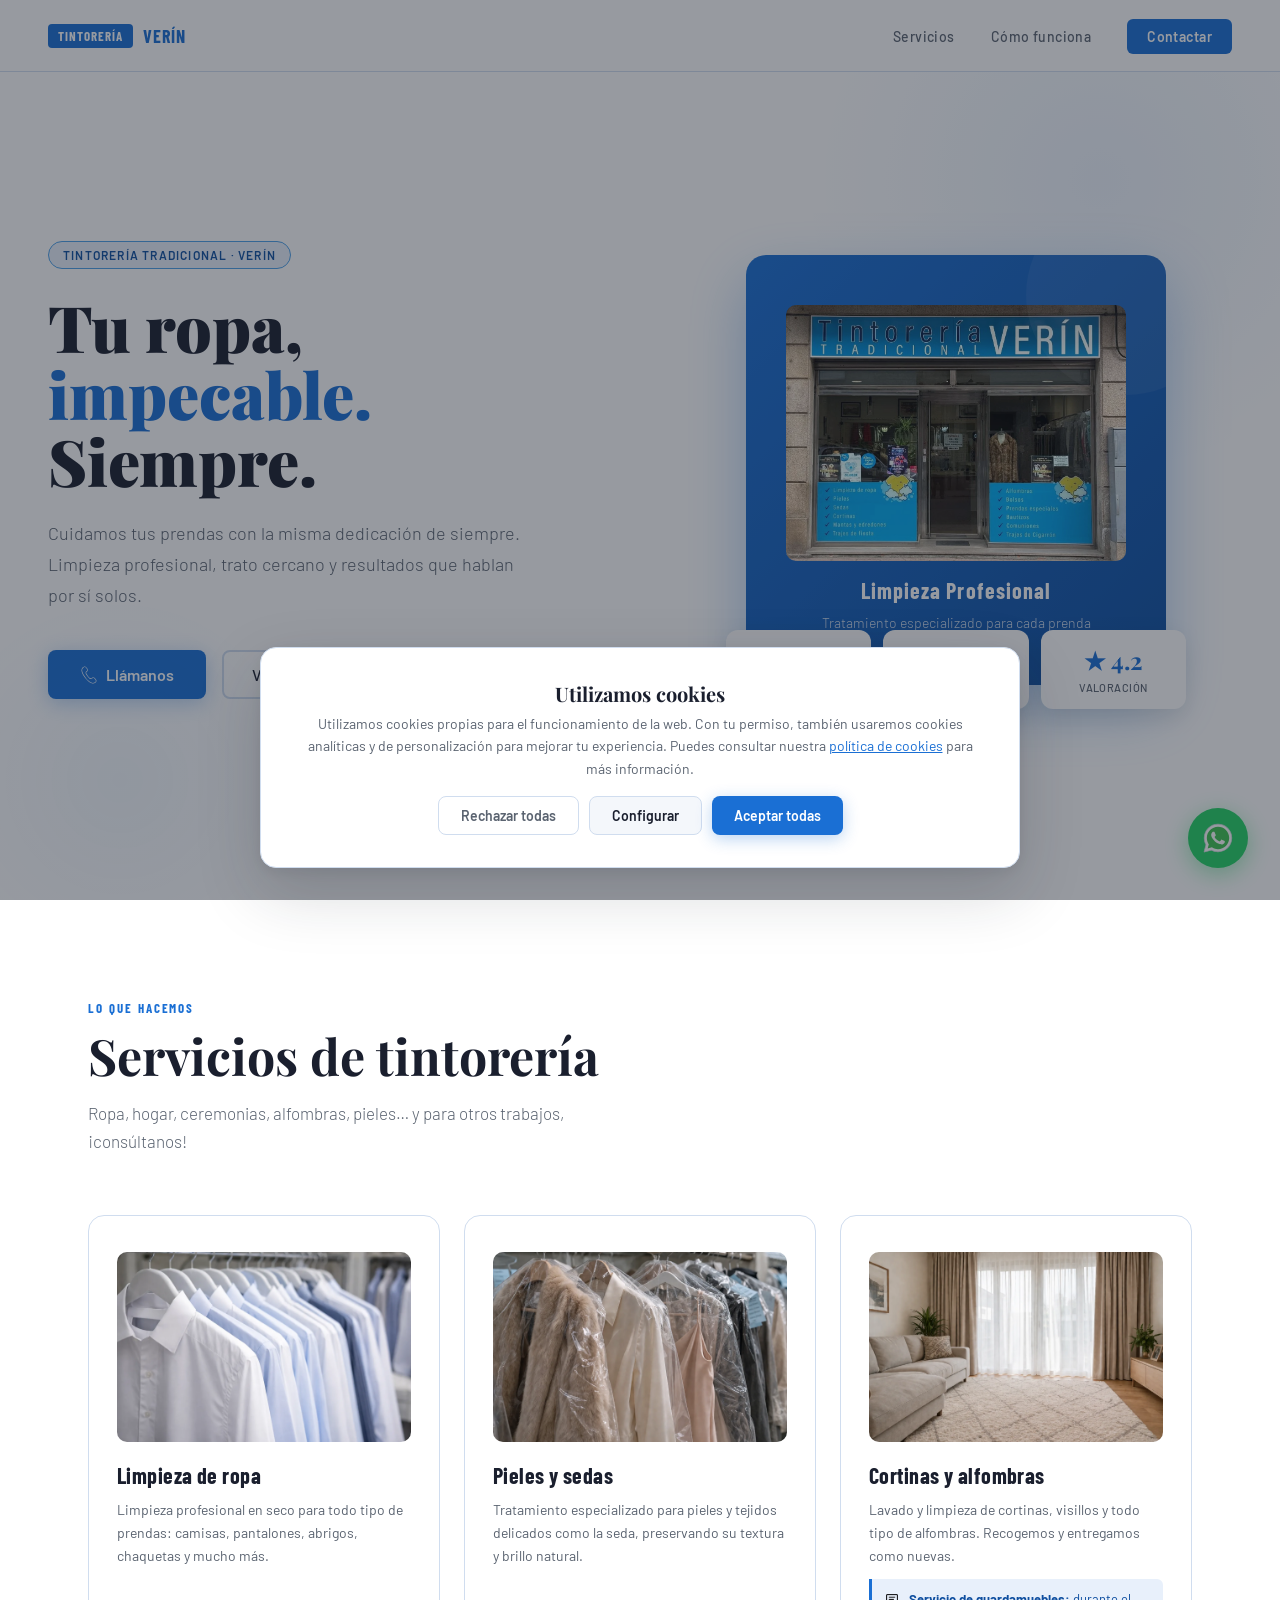
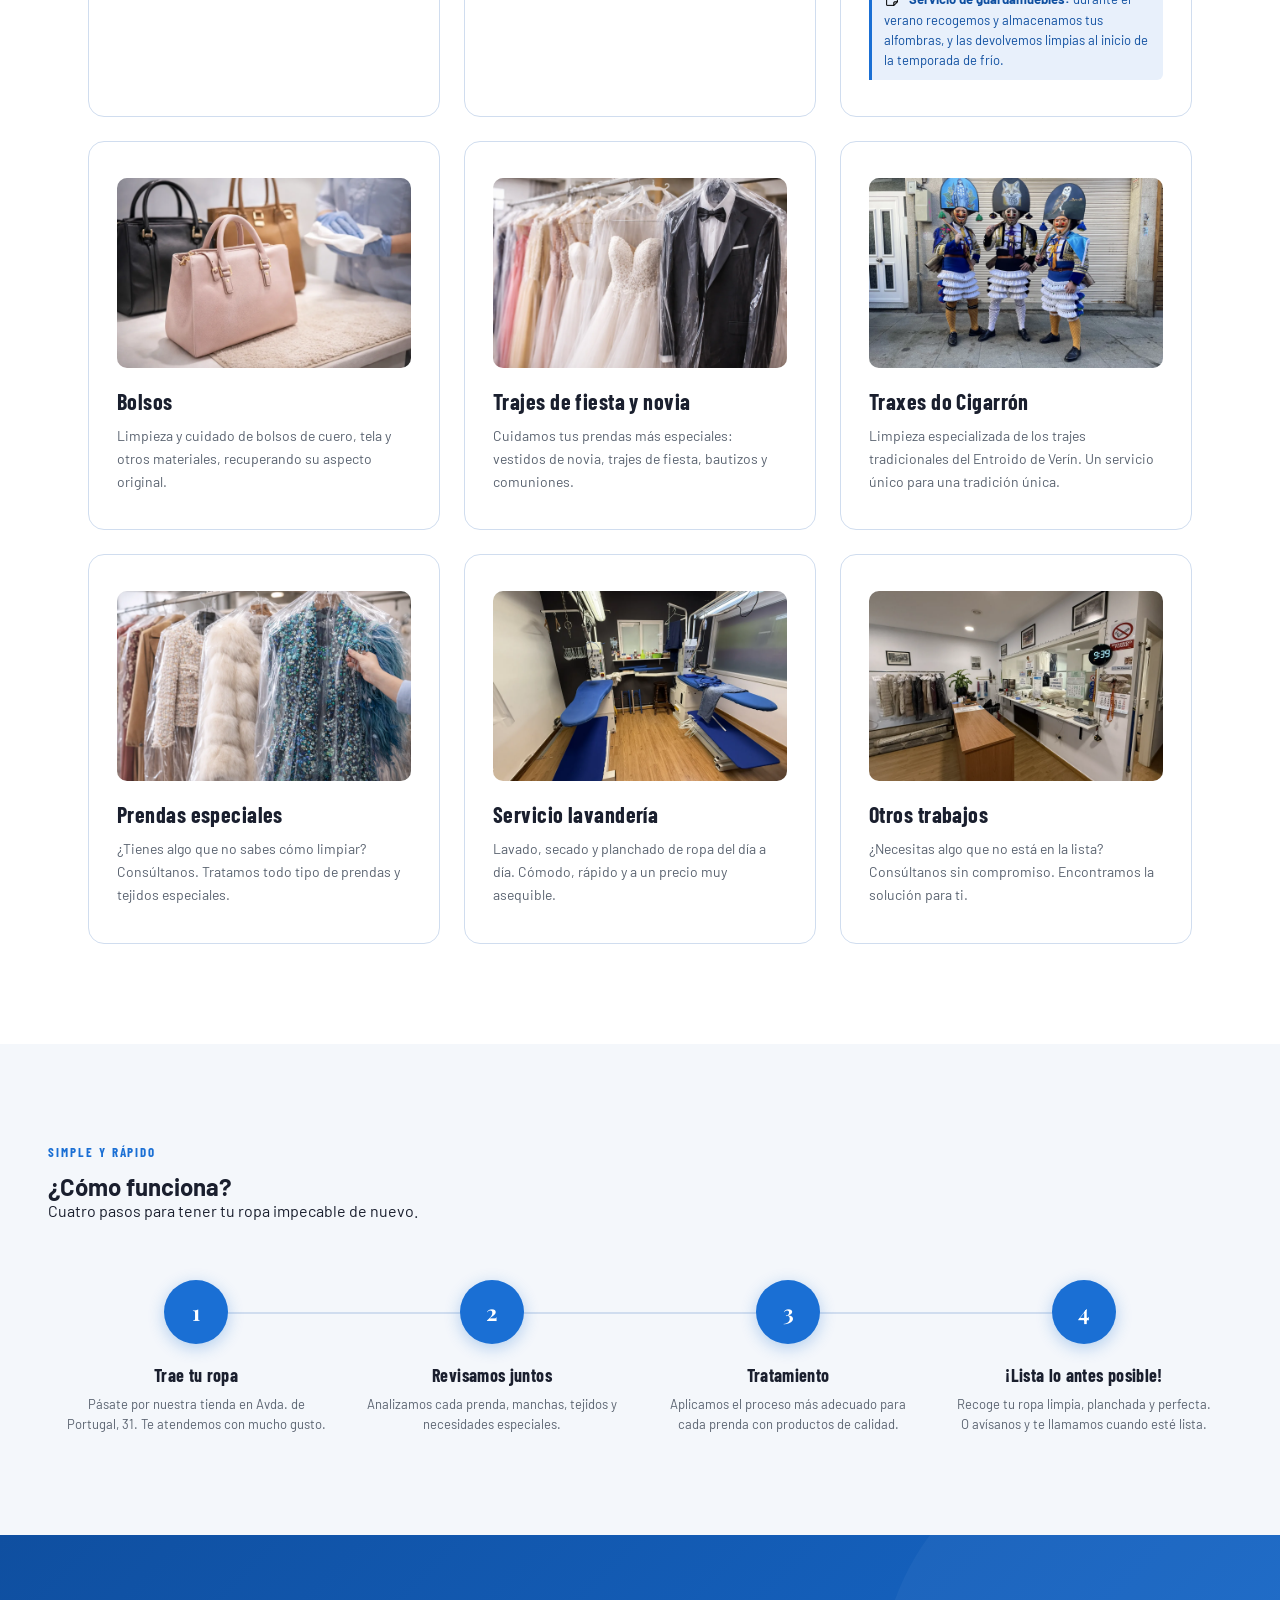
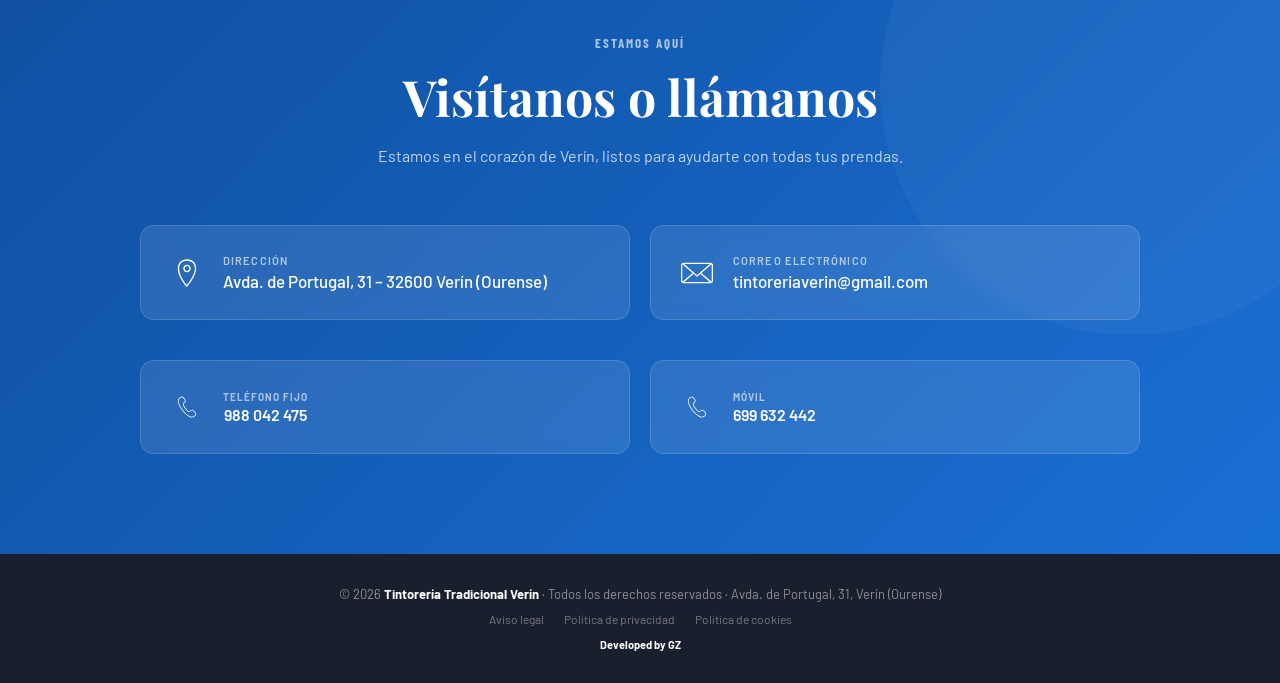
==== commit 08dc3248: "cambios Cambio de la imagen del hero, así como en información de la propia página" ====
--- a/index.html
+++ b/index.html
@@ -1,4 +1,4 @@
-<!DOCTYPE html><html lang="es"><head><meta charset="UTF-8" /><meta name="viewport" content="width=device-width, initial-scale=1.0"/><title>Tintorería Verín | Limpieza en Seco Profesional – Ourense</title><meta name="description" content="Tintorería tradicional en Verín (Ourense). Limpieza profesional de ropa, pieles, cortinas, alfombras, trajes de novia y Traxes do Cigarrón. Entrega en 48h. Llama al 988 042 475."><meta name="keywords" content="tintorería Verín, limpieza en seco Verín, tintorería Ourense, limpieza trajes Verín, Cigarrón Verín, tintorería tradicional, lavandería Verín"><meta name="author" content="Tintorería Tradicional Verín"><meta name="robots" content="index, follow"><meta name="google-site-verification" content="5lK3hR8C14R1eIhbds3PsatDqkBUzgz-9aADcG0f1zo"><link rel="canonical" href="https://www.tintoreriaverin.es/"><meta property="og:type" content="business.business"><meta property="og:title" content="Tintorería Verín | Limpieza en Seco Profesional"><meta property="og:description" content="Tintorería tradicional en Verín, Ourense. Limpieza de ropa, pieles, cortinas, trajes de novia y Traxes do Cigarrón. Entrega en 48h."><meta property="og:url" content="https://www.tintoreriaverin.es/"><meta property="og:image" content="https://www.tintoreriaverin.es/imagenes/servicios/hero.webp"><meta property="og:image:width" content="1200"><meta property="og:image:height" content="630"><meta property="og:locale" content="es_ES"><meta property="og:site_name" content="Tintorería Verín"><meta property="business:contact_data:street_address" content="Avda. de Portugal, 31"><meta property="business:contact_data:locality" content="Verín"><meta property="business:contact_data:region" content="Ourense"><meta property="business:contact_data:postal_code" content="32600"><meta property="business:contact_data:country_name" content="España"><meta property="business:contact_data:phone_number" content="+34988042475"><meta name="twitter:card" content="summary_large_image"><meta name="twitter:title" content="Tintorería Verín | Limpieza en Seco Profesional"><meta name="twitter:description" content="Tintorería tradicional en Verín, Ourense. Ropa, pieles, cortinas, trajes de novia y Traxes do Cigarrón. Entrega en 48h."><meta name="twitter:image" content="https://www.tintoreriaverin.es/imagenes/servicios/hero.webp"><script type="application/ld+json"> { "@context": "https://schema.org", "@type": "DryCleaningOrLaundry", "name": "Tintorería Tradicional Verín", "description": "Tintorería tradicional en Verín (Ourense). Limpieza profesional de ropa, pieles, cortinas, alfombras, trajes de novia y Traxes do Cigarrón. Entrega en 48 horas.", "url": "https://www.tintoreriaverin.es", "logo": "https://www.tintoreriaverin.es/imagenes/servicios/hero.webp", "image": "https://www.tintoreriaverin.es/imagenes/servicios/hero.webp", "telephone": ["+34988042475", "+34699632442"], "email": "tintoreriaverin@gmail.com", "address": { "@type": "PostalAddress", "streetAddress": "Avda. de Portugal, 31", "addressLocality": "Verín", "addressRegion": "Ourense", "postalCode": "32600", "addressCountry": "ES" }, "geo": { "@type": "GeoCoordinates", "latitude": 41.9394, "longitude": -7.4392 }, "openingHoursSpecification": [ { "@type": "OpeningHoursSpecification", "dayOfWeek": ["Monday","Tuesday","Wednesday","Thursday","Friday"], "opens": "09:00", "closes": "14:00" }, { "@type": "OpeningHoursSpecification", "dayOfWeek": ["Monday","Tuesday","Wednesday","Thursday","Friday"], "opens": "16:30", "closes": "20:00" }, { "@type": "OpeningHoursSpecification", "dayOfWeek": "Saturday", "opens": "09:00", "closes": "14:00" } ], "priceRange": "€€", "servesCuisine": null, "hasOfferCatalog": { "@type": "OfferCatalog", "name": "Servicios de tintorería", "itemListElement": [ {"@type": "Offer", "itemOffered": {"@type": "Service", "name": "Limpieza de ropa"}}, {"@type": "Offer", "itemOffered": {"@type": "Service", "name": "Pieles y sedas"}}, {"@type": "Offer", "itemOffered": {"@type": "Service", "name": "Cortinas y alfombras"}}, {"@type": "Offer", "itemOffered": {"@type": "Service", "name": "Bolsos"}}, {"@type": "Offer", "itemOffered": {"@type": "Service", "name": "Trajes de fiesta y novia"}}, {"@type": "Offer", "itemOffered": {"@type": "Service", "name": "Traxes do Cigarrón"}}, {"@type": "Offer", "itemOffered": {"@type": "Service", "name": "Servicio de lavandería"}} ] }, "sameAs": [] } </script><link rel="icon" type="image/x-icon" href="favicon.ico"><link rel="shortcut icon" href="favicon.ico"><link rel="apple-touch-icon" href="favicon.ico"><link href="https://fonts.googleapis.com/css2?family=Playfair+Display:wght@400;700;900&family=Barlow:wght@300;400;500;600&family=Barlow+Condensed:wght@400;600;700&display=swap" rel="stylesheet"/><link rel="stylesheet" href="css/style.css"/><link rel="stylesheet" href="css/cookies.css"/></head><body><nav><div class="nav-logo"><div class="nav-logo-badge">TINTORERÍA</div><span style="font-family:'Barlow Condensed',sans-serif;font-size:18px;font-weight:700;letter-spacing:0.05em;color:var(--blue)">VERÍN</span></div><ul class="nav-links" id="nav-links"><li><a href="#servicios" class="nav-close">Servicios</a></li><li><a href="#proceso" class="nav-close">Cómo funciona</a></li><li><a href="#contacto" class="nav-cta nav-close">Contactar</a></li></ul><button class="nav-hamburger" id="nav-hamburger" aria-label="Abrir menú" aria-expanded="false"><span></span><span></span><span></span></button></nav><section class="hero"><div class="hero-inner"><div class="hero-text"><div class="hero-tag fade-in">Tintorería Tradicional · Verín</div><h1 class="fade-in delay-1">Tu ropa, <span>impecable.</span><br>Siempre.</h1><p class="fade-in delay-2">Cuidamos tus prendas con la misma dedicación de siempre. Limpieza profesional, trato cercano y resultados que hablan por sí solos.</p><div class="hero-btns fade-in delay-3"><a href="tel:988042475" class="btn-primary"><img src="imagenes/icons/telephone.svg" alt="" width="18" height="18" style="filter:brightness(0) invert(1);vertical-align:middle;"> Llámanos </a><a href="#servicios" class="btn-secondary">Ver servicios</a></div></div><div class="hero-visual fade-in delay-4"><div class="hero-card-stack"><div class="hanger-scene"><img src="imagenes/servicios/hero.webp" alt="Limpieza Profesional" class="hanger-icon"><h3>Limpieza Profesional</h3><p>Tratamiento especializado para cada prenda</p></div><div class="stat-cards"><div class="stat-card"><span class="num">48h</span><span class="lbl">Entrega</span></div><div class="stat-card"><span class="num">100%</span><span class="lbl">Garantía</span></div><div class="stat-card"><span class="num">★ 5.0</span><span class="lbl">Valoración</span></div></div></div></div></div></section><section id="servicios"><div class="section"><div class="section-label">Lo que hacemos</div><h2>Servicios de tintorería</h2><p class="subtitle">Ropa, hogar, ceremonias, alfombras, pieles… y para otros trabajos, ¡consúltanos!</p><div class="services-grid"><div class="service-card"><img src="imagenes/servicios/limpieza-ropa.webp" loading="lazy" alt="Limpieza de ropa" class="service-icon"><h3>Limpieza de ropa</h3><p>Limpieza profesional en seco para todo tipo de prendas: camisas, pantalones, abrigos, chaquetas y mucho más.</p></div><div class="service-card"><img src="imagenes/servicios/pieles-sedas.webp" loading="lazy" alt="Pieles y sedas" class="service-icon"><h3>Pieles y sedas</h3><p>Tratamiento especializado para pieles y tejidos delicados como la seda, preservando su textura y brillo natural.</p></div><div class="service-card"><img src="imagenes/servicios/cortinas-alfombras.webp" loading="lazy" alt="Cortinas y alfombras" class="service-icon"><h3>Cortinas y alfombras</h3><p>Lavado y limpieza de cortinas, visillos y todo tipo de alfombras. Recogemos y entregamos como nuevas.</p></div><div class="service-card"><img src="imagenes/servicios/bolsos.webp" loading="lazy" alt="Bolsos" class="service-icon"><h3>Bolsos</h3><p>Limpieza y cuidado de bolsos de cuero, tela y otros materiales, recuperando su aspecto original.</p></div><div class="service-card"><img src="imagenes/servicios/trajes-fiesta-novia.webp" loading="lazy" alt="Trajes de fiesta y novia" class="service-icon"><h3>Trajes de fiesta y novia</h3><p>Cuidamos tus prendas más especiales: vestidos de novia, trajes de fiesta, bautizos y comuniones.</p></div><div class="service-card"><img src="imagenes/servicios/cigarron.webp" loading="lazy" alt="Traxes do Cigarrón" class="service-icon"><h3>Traxes do Cigarrón</h3><p>Limpieza especializada de los trajes tradicionales del Entroido de Verín. Un servicio único para una tradición única.</p></div><div class="service-card"><img src="imagenes/servicios/prendas-especiales.webp" loading="lazy" alt="Prendas especiales" class="service-icon"><h3>Prendas especiales</h3><p>¿Tienes algo que no sabes cómo limpiar? Consúltanos. Tratamos todo tipo de prendas y tejidos especiales.</p></div><div class="service-card"><img src="imagenes/servicios/lavanderia.webp" loading="lazy" alt="Servicio lavandería" class="service-icon"><h3>Servicio lavandería</h3><p>Lavado, secado y planchado de ropa del día a día. Cómodo, rápido y a un precio muy asequible.</p></div><div class="service-card"><img src="imagenes/servicios/otros-trabajos.webp" loading="lazy" alt="Otros trabajos" class="service-icon"><h3>Otros trabajos</h3><p>¿Necesitas algo que no está en la lista? Consúltanos sin compromiso. Encontramos la solución para ti.</p></div></div></div></section><section id="proceso" class="proceso-section"><div class="proceso-inner"><div class="section-label">Simple y rápido</div><h2>¿Cómo funciona?</h2><p class="subtitle">Cuatro pasos para tener tu ropa impecable de nuevo.</p><div class="steps"><div class="step"><div class="step-num">1</div><h4>Trae tu ropa</h4><p>Pásate por nuestra tienda en Avda. de Portugal, 31. Te atendemos con mucho gusto.</p></div><div class="step"><div class="step-num">2</div><h4>Revisamos juntos</h4><p>Analizamos cada prenda, manchas, tejidos y necesidades especiales.</p></div><div class="step"><div class="step-num">3</div><h4>Tratamiento</h4><p>Aplicamos el proceso más adecuado para cada prenda con productos de calidad.</p></div><div class="step"><div class="step-num">4</div><h4>¡Lista en 48h!</h4><p>Recoge tu ropa limpia, planchada y perfecta. O avísanos y te llamamos.</p></div></div></div></section><section id="contacto" class="contact-section"><div class="contact-inner"><div class="section-label">Estamos aquí</div><h2>Visítanos o llámanos</h2><p class="subtitle">Estamos en el corazón de Verín, listos para ayudarte con todas tus prendas.</p><div class="contact-cards"><a class="contact-card" href="https://www.google.com/maps/search/?api=1&query=Avda.+de+Portugal+31+Verín+Ourense" target="_blank" rel="noopener noreferrer" style="text-decoration:none;color:inherit;"><span class="contact-card-icon"><img src="imagenes/icons/location.svg" alt="Dirección" width="28" height="28"></span><div class="contact-card-info"><strong>Dirección</strong><span>Avda. de Portugal, 31 – 32600 Verín (Ourense)</span></div></a><a class="contact-card" href="mailto:tintoreriaverin@gmail.com" style="text-decoration:none;color:inherit;"><span class="contact-card-icon"><img src="imagenes/icons/email.svg" alt="Email" width="32" height="32"></span><div class="contact-card-info"><strong>Correo electrónico</strong><span>tintoreriaverin@gmail.com</span></div></a></div><div class="phone-row"><a class="phone-card" href="tel:+34988042475" style="text-decoration:none;color:inherit;"><span class="phone-card-icon"><img src="imagenes/icons/telephone.svg" alt="Teléfono" width="22" height="22"></span><div class="phone-card-info"><strong>Teléfono fijo</strong><span>988 042 475</span></div></a><a class="phone-card" href="tel:+34699632442" style="text-decoration:none;color:inherit;"><span class="phone-card-icon"><img src="imagenes/icons/telephone.svg" alt="Móvil" width="22" height="22"></span><div class="phone-card-info"><strong>Móvil</strong><span>699 632 442</span></div></a></div></div></section><a href="https://wa.me/34699632442" target="_blank" rel="noopener noreferrer" class="whatsapp-float" aria-label="Contactar por WhatsApp"><span class="whatsapp-tooltip">Escríbenos por WhatsApp</span><img src="imagenes/icons/whatsapp.svg" alt="WhatsApp" width="34" height="34"></a><footer><p>© 2026 <strong>Tintorería Tradicional Verín</strong> · Todos los derechos reservados · Avda. de Portugal, 31, Verín (Ourense)</p><div class="footer-links"><a href="aviso-legal.html">Aviso legal</a><a href="politica-privacidad.html">Política de privacidad</a><a href="politica-cookies.html">Política de cookies</a></div><p style="margin-top:12px;font-size:11px;color:rgba(255,255,255,0.25);"><strong>Developed by GZ</strong></p></footer><div id="cookie-overlay"></div><div id="cookie-banner" role="dialog" aria-modal="true" aria-labelledby="cookie-title"><div class="cookie-header"><div><h3 id="cookie-title">Utilizamos cookies</h3><p> Utilizamos cookies propias para el funcionamiento de la web. Con tu permiso, también usaremos cookies analíticas y de personalización para mejorar tu experiencia. Puedes consultar nuestra <a href="politica-cookies.html">política de cookies</a> para más información. </p></div></div><div id="cookie-config-panel" class="cookie-config-panel"><div class="cookie-types"><div class="cookie-type"><div class="cookie-type-info"><span class="cookie-type-name">Necesarias</span><span class="cookie-type-desc">Siempre activas</span></div><label class="cookie-toggle"><input type="checkbox" checked disabled><span class="cookie-toggle-slider"></span></label></div><div class="cookie-type"><div class="cookie-type-info"><span class="cookie-type-name">Analíticas</span><span class="cookie-type-desc">Estadísticas de uso</span></div><label class="cookie-toggle"><input type="checkbox" id="cookie-toggle-analytics"><span class="cookie-toggle-slider"></span></label></div><div class="cookie-type"><div class="cookie-type-info"><span class="cookie-type-name">Marketing</span><span class="cookie-type-desc">Contenido personalizado</span></div><label class="cookie-toggle"><input type="checkbox" id="cookie-toggle-marketing"><span class="cookie-toggle-slider"></span></label></div></div></div><div class="cookie-actions"><button class="cookie-btn cookie-btn-reject" id="cookie-btn-reject">Rechazar todas</button><button class="cookie-btn cookie-btn-config" id="cookie-btn-config">Configurar</button><button class="cookie-btn cookie-btn-config" id="cookie-btn-save" style="display:none">Guardar preferencias</button><button class="cookie-btn cookie-btn-accept" id="cookie-btn-accept">Aceptar todas</button></div></div><script src="js/cookies.js"></script><script>
+<!DOCTYPE html><html lang="es"><head><meta charset="UTF-8" /><meta name="viewport" content="width=device-width, initial-scale=1.0"/><title>Tintorería Verín | Limpieza en Seco Profesional – Ourense</title><meta name="description" content="Tintorería tradicional en Verín (Ourense). Limpieza profesional de ropa, pieles, cortinas, alfombras, trajes de novia y Traxes do Cigarrón. Entrega en 48h. Llama al 988 042 475."><meta name="keywords" content="tintorería Verín, limpieza en seco Verín, tintorería Ourense, limpieza trajes Verín, Cigarrón Verín, tintorería tradicional, lavandería Verín"><meta name="author" content="Tintorería Tradicional Verín"><meta name="robots" content="index, follow"><meta name="google-site-verification" content="5lK3hR8C14R1eIhbds3PsatDqkBUzgz-9aADcG0f1zo"><link rel="canonical" href="https://www.tintoreriaverin.es/"><meta property="og:type" content="business.business"><meta property="og:title" content="Tintorería Verín | Limpieza en Seco Profesional"><meta property="og:description" content="Tintorería tradicional en Verín, Ourense. Limpieza de ropa, pieles, cortinas, trajes de novia y Traxes do Cigarrón. Entrega en 48h."><meta property="og:url" content="https://www.tintoreriaverin.es/"><meta property="og:image" content="https://www.tintoreriaverin.es/imagenes/servicios/hero.webp"><meta property="og:image:width" content="1200"><meta property="og:image:height" content="630"><meta property="og:locale" content="es_ES"><meta property="og:site_name" content="Tintorería Verín"><meta property="business:contact_data:street_address" content="Avda. de Portugal, 31"><meta property="business:contact_data:locality" content="Verín"><meta property="business:contact_data:region" content="Ourense"><meta property="business:contact_data:postal_code" content="32600"><meta property="business:contact_data:country_name" content="España"><meta property="business:contact_data:phone_number" content="+34988042475"><meta name="twitter:card" content="summary_large_image"><meta name="twitter:title" content="Tintorería Verín | Limpieza en Seco Profesional"><meta name="twitter:description" content="Tintorería tradicional en Verín, Ourense. Ropa, pieles, cortinas, trajes de novia y Traxes do Cigarrón. Entrega en 48h."><meta name="twitter:image" content="https://www.tintoreriaverin.es/imagenes/servicios/hero.webp"><script type="application/ld+json"> { "@context": "https://schema.org", "@type": "DryCleaningOrLaundry", "name": "Tintorería Tradicional Verín", "description": "Tintorería tradicional en Verín (Ourense). Limpieza profesional de ropa, pieles, cortinas, alfombras, trajes de novia y Traxes do Cigarrón. Entrega en 48 horas.", "url": "https://www.tintoreriaverin.es", "logo": "https://www.tintoreriaverin.es/imagenes/servicios/hero.webp", "image": "https://www.tintoreriaverin.es/imagenes/servicios/hero.webp", "telephone": ["+34988042475", "+34699632442"], "email": "tintoreriaverin@gmail.com", "address": { "@type": "PostalAddress", "streetAddress": "Avda. de Portugal, 31", "addressLocality": "Verín", "addressRegion": "Ourense", "postalCode": "32600", "addressCountry": "ES" }, "geo": { "@type": "GeoCoordinates", "latitude": 41.9394, "longitude": -7.4392 }, "openingHoursSpecification": [ { "@type": "OpeningHoursSpecification", "dayOfWeek": ["Monday","Tuesday","Wednesday","Thursday","Friday"], "opens": "09:00", "closes": "14:00" }, { "@type": "OpeningHoursSpecification", "dayOfWeek": ["Monday","Tuesday","Wednesday","Thursday","Friday"], "opens": "16:30", "closes": "20:00" }, { "@type": "OpeningHoursSpecification", "dayOfWeek": "Saturday", "opens": "09:00", "closes": "14:00" } ], "priceRange": "€€", "servesCuisine": null, "hasOfferCatalog": { "@type": "OfferCatalog", "name": "Servicios de tintorería", "itemListElement": [ {"@type": "Offer", "itemOffered": {"@type": "Service", "name": "Limpieza de ropa"}}, {"@type": "Offer", "itemOffered": {"@type": "Service", "name": "Pieles y sedas"}}, {"@type": "Offer", "itemOffered": {"@type": "Service", "name": "Cortinas y alfombras"}}, {"@type": "Offer", "itemOffered": {"@type": "Service", "name": "Bolsos"}}, {"@type": "Offer", "itemOffered": {"@type": "Service", "name": "Trajes de fiesta y novia"}}, {"@type": "Offer", "itemOffered": {"@type": "Service", "name": "Traxes do Cigarrón"}}, {"@type": "Offer", "itemOffered": {"@type": "Service", "name": "Servicio de lavandería"}} ] }, "sameAs": [] } </script><link rel="icon" type="image/x-icon" href="favicon.ico"><link rel="shortcut icon" href="favicon.ico"><link rel="apple-touch-icon" href="favicon.ico"><link href="https://fonts.googleapis.com/css2?family=Playfair+Display:wght@400;700;900&family=Barlow:wght@300;400;500;600&family=Barlow+Condensed:wght@400;600;700&display=swap" rel="stylesheet"/><link rel="stylesheet" href="css/style.css?v=5"/><link rel="stylesheet" href="css/cookies.css?v=5"/></head><body><nav><div class="nav-logo"><div class="nav-logo-badge">TINTORERÍA</div><span style="font-family:'Barlow Condensed',sans-serif;font-size:18px;font-weight:700;letter-spacing:0.05em;color:var(--blue)">VERÍN</span></div><ul class="nav-links" id="nav-links"><li><a href="#servicios" class="nav-close">Servicios</a></li><li><a href="#proceso" class="nav-close">Cómo funciona</a></li><li><a href="#contacto" class="nav-cta nav-close">Contactar</a></li></ul><button class="nav-hamburger" id="nav-hamburger" aria-label="Abrir menú" aria-expanded="false"><span></span><span></span><span></span></button></nav><section class="hero"><div class="hero-inner"><div class="hero-text"><div class="hero-tag fade-in">Tintorería Tradicional · Verín</div><h1 class="fade-in delay-1">Tu ropa, <span>impecable.</span><br>Siempre.</h1><p class="fade-in delay-2">Cuidamos tus prendas con la misma dedicación de siempre. Limpieza profesional, trato cercano y resultados que hablan por sí solos.</p><div class="hero-btns fade-in delay-3"><a href="tel:988042475" class="btn-primary"><img src="imagenes/icons/telephone.svg" alt="" width="18" height="18" style="filter:brightness(0) invert(1);vertical-align:middle;"> Llámanos </a><a href="#servicios" class="btn-secondary">Ver servicios</a></div></div><div class="hero-visual fade-in delay-4"><div class="hero-card-stack"><div class="hanger-scene"><img src="imagenes/servicios/hero.webp" alt="Limpieza Profesional" class="hanger-icon"><h3>Limpieza Profesional</h3><p>Tratamiento especializado para cada prenda</p></div><div class="stat-cards"><div class="stat-card"><span class="num">72h</span><span class="lbl">Entrega</span></div><div class="stat-card"><span class="num">100%</span><span class="lbl">Garantía</span></div><div class="stat-card"><span class="num">★ 4.2</span><span class="lbl">Valoración</span></div></div></div></div></div></section><section id="servicios"><div class="section"><div class="section-label">Lo que hacemos</div><h2>Servicios de tintorería</h2><p class="subtitle">Ropa, hogar, ceremonias, alfombras, pieles… y para otros trabajos, ¡consúltanos!</p><div class="services-grid"><div class="service-card"><img src="imagenes/servicios/limpieza-ropa.webp" loading="lazy" alt="Limpieza de ropa" class="service-icon"><h3>Limpieza de ropa</h3><p>Limpieza profesional en seco para todo tipo de prendas: camisas, pantalones, abrigos, chaquetas y mucho más.</p></div><div class="service-card"><img src="imagenes/servicios/pieles-sedas.webp" loading="lazy" alt="Pieles y sedas" class="service-icon"><h3>Pieles y sedas</h3><p>Tratamiento especializado para pieles y tejidos delicados como la seda, preservando su textura y brillo natural.</p></div><div class="service-card"><img src="imagenes/servicios/cortinas-alfombras.webp" loading="lazy" alt="Cortinas y alfombras" class="service-icon"><h3>Cortinas y alfombras</h3><p>Lavado y limpieza de cortinas, visillos y todo tipo de alfombras. Recogemos y entregamos como nuevas.</p><p class="service-note"><img src="imagenes/icons/note.svg" alt="" width="16" height="16" style="vertical-align:middle;margin-right:6px;position:relative;top:-1px;"> <strong>Servicio de guardamuebles:</strong> durante el verano recogemos y almacenamos tus alfombras, y las devolvemos limpias al inicio de la temporada de frío.</p></div><div class="service-card"><img src="imagenes/servicios/bolsos.webp" loading="lazy" alt="Bolsos" class="service-icon"><h3>Bolsos</h3><p>Limpieza y cuidado de bolsos de cuero, tela y otros materiales, recuperando su aspecto original.</p></div><div class="service-card"><img src="imagenes/servicios/trajes-fiesta-novia.webp" loading="lazy" alt="Trajes de fiesta y novia" class="service-icon"><h3>Trajes de fiesta y novia</h3><p>Cuidamos tus prendas más especiales: vestidos de novia, trajes de fiesta, bautizos y comuniones.</p></div><div class="service-card"><img src="imagenes/servicios/cigarron.webp" loading="lazy" alt="Traxes do Cigarrón" class="service-icon"><h3>Traxes do Cigarrón</h3><p>Limpieza especializada de los trajes tradicionales del Entroido de Verín. Un servicio único para una tradición única.</p></div><div class="service-card"><img src="imagenes/servicios/prendas-especiales.webp" loading="lazy" alt="Prendas especiales" class="service-icon"><h3>Prendas especiales</h3><p>¿Tienes algo que no sabes cómo limpiar? Consúltanos. Tratamos todo tipo de prendas y tejidos especiales.</p></div><div class="service-card"><img src="imagenes/servicios/lavanderia.webp" loading="lazy" alt="Servicio lavandería" class="service-icon"><h3>Servicio lavandería</h3><p>Lavado, secado y planchado de ropa del día a día. Cómodo, rápido y a un precio muy asequible.</p></div><div class="service-card"><img src="imagenes/servicios/otros-trabajos.webp" loading="lazy" alt="Otros trabajos" class="service-icon"><h3>Otros trabajos</h3><p>¿Necesitas algo que no está en la lista? Consúltanos sin compromiso. Encontramos la solución para ti.</p></div></div></div></section><section id="proceso" class="proceso-section"><div class="proceso-inner"><div class="section-label">Simple y rápido</div><h2>¿Cómo funciona?</h2><p class="subtitle">Cuatro pasos para tener tu ropa impecable de nuevo.</p><div class="steps"><div class="step"><div class="step-num">1</div><h4>Trae tu ropa</h4><p>Pásate por nuestra tienda en Avda. de Portugal, 31. Te atendemos con mucho gusto.</p></div><div class="step"><div class="step-num">2</div><h4>Revisamos juntos</h4><p>Analizamos cada prenda, manchas, tejidos y necesidades especiales.</p></div><div class="step"><div class="step-num">3</div><h4>Tratamiento</h4><p>Aplicamos el proceso más adecuado para cada prenda con productos de calidad.</p></div><div class="step"><div class="step-num">4</div><h4>¡Lista lo antes posible!</h4><p>Recoge tu ropa limpia, planchada y perfecta. O avísanos y te llamamos cuando esté lista.</p></div></div></div></section><section id="contacto" class="contact-section"><div class="contact-inner"><div class="section-label">Estamos aquí</div><h2>Visítanos o llámanos</h2><p class="subtitle">Estamos en el corazón de Verín, listos para ayudarte con todas tus prendas.</p><div class="contact-cards"><a class="contact-card" href="https://www.google.com/maps/search/?api=1&query=Avda.+de+Portugal+31+Verín+Ourense" target="_blank" rel="noopener noreferrer" style="text-decoration:none;color:inherit;"><span class="contact-card-icon"><img src="imagenes/icons/location.svg" alt="Dirección" width="28" height="28"></span><div class="contact-card-info"><strong>Dirección</strong><span>Avda. de Portugal, 31 – 32600 Verín (Ourense)</span></div></a><a class="contact-card" href="mailto:tintoreriaverin@gmail.com" style="text-decoration:none;color:inherit;"><span class="contact-card-icon"><img src="imagenes/icons/email.svg" alt="Email" width="32" height="32"></span><div class="contact-card-info"><strong>Correo electrónico</strong><span>tintoreriaverin@gmail.com</span></div></a></div><div class="phone-row"><a class="phone-card" href="tel:+34988042475" style="text-decoration:none;color:inherit;"><span class="phone-card-icon"><img src="imagenes/icons/telephone.svg" alt="Teléfono" width="22" height="22"></span><div class="phone-card-info"><strong>Teléfono fijo</strong><span>988 042 475</span></div></a><a class="phone-card" href="tel:+34699632442" style="text-decoration:none;color:inherit;"><span class="phone-card-icon"><img src="imagenes/icons/telephone.svg" alt="Móvil" width="22" height="22"></span><div class="phone-card-info"><strong>Móvil</strong><span>699 632 442</span></div></a></div></div></section><a href="https://wa.me/34699632442" target="_blank" rel="noopener noreferrer" class="whatsapp-float" aria-label="Contactar por WhatsApp"><span class="whatsapp-tooltip">Escríbenos por WhatsApp</span><img src="imagenes/icons/whatsapp.svg" alt="WhatsApp" width="34" height="34"></a><footer><p>© 2026 <strong>Tintorería Tradicional Verín</strong> · Todos los derechos reservados · Avda. de Portugal, 31, Verín (Ourense)</p><div class="footer-links"><a href="aviso-legal.html">Aviso legal</a><a href="politica-privacidad.html">Política de privacidad</a><a href="politica-cookies.html">Política de cookies</a></div><p style="margin-top:12px;font-size:11px;color:rgba(255,255,255,0.25);"><strong>Developed by GZ</strong></p></footer><div id="cookie-overlay"></div><div id="cookie-banner" role="dialog" aria-modal="true" aria-labelledby="cookie-title"><div class="cookie-header"><div><h3 id="cookie-title">Utilizamos cookies</h3><p> Utilizamos cookies propias para el funcionamiento de la web. Con tu permiso, también usaremos cookies analíticas y de personalización para mejorar tu experiencia. Puedes consultar nuestra <a href="politica-cookies.html">política de cookies</a> para más información. </p></div></div><div id="cookie-config-panel" class="cookie-config-panel"><div class="cookie-types"><div class="cookie-type"><div class="cookie-type-info"><span class="cookie-type-name">Necesarias</span><span class="cookie-type-desc">Siempre activas</span></div><label class="cookie-toggle"><input type="checkbox" checked disabled><span class="cookie-toggle-slider"></span></label></div><div class="cookie-type"><div class="cookie-type-info"><span class="cookie-type-name">Analíticas</span><span class="cookie-type-desc">Estadísticas de uso</span></div><label class="cookie-toggle"><input type="checkbox" id="cookie-toggle-analytics"><span class="cookie-toggle-slider"></span></label></div><div class="cookie-type"><div class="cookie-type-info"><span class="cookie-type-name">Marketing</span><span class="cookie-type-desc">Contenido personalizado</span></div><label class="cookie-toggle"><input type="checkbox" id="cookie-toggle-marketing"><span class="cookie-toggle-slider"></span></label></div></div></div><div class="cookie-actions"><button class="cookie-btn cookie-btn-reject" id="cookie-btn-reject">Rechazar todas</button><button class="cookie-btn cookie-btn-config" id="cookie-btn-config">Configurar</button><button class="cookie-btn cookie-btn-config" id="cookie-btn-save" style="display:none">Guardar preferencias</button><button class="cookie-btn cookie-btn-accept" id="cookie-btn-accept">Aceptar todas</button></div></div><script src="js/cookies.js"></script><script>
 (function(){
   var btn = document.getElementById("nav-hamburger");
   var menu = document.getElementById("nav-links");
--- a/css/style.css
+++ b/css/style.css
@@ -1 +1 @@
-:root{--blue:#1a6fd4;--blue-dark:#0f4fa0;--blue-light:#4a9fe8;--white:#ffffff;--off-white:#f4f7fb;--text:#1a1f2e;--text-muted:#5a6370;--accent:#e8f0fb;--border:#d0ddef;--green-soft:#eef5e8}*{margin:0;padding:0;box-sizing:border-box}html{scroll-behavior:smooth}body{font-family:'Barlow',sans-serif;background:var(--white);color:var(--text);overflow-x:hidden}nav{position:fixed;top:0;left:0;right:0;z-index:100;display:flex;align-items:center;justify-content:space-between;padding:0 48px;height:72px;background:rgba(255,255,255,0.95);backdrop-filter:blur(12px);border-bottom:1px solid var(--border)}.nav-logo{display:flex;align-items:center;gap:10px}.nav-logo-badge{background:var(--blue);color:white;font-family:'Barlow Condensed',sans-serif;font-weight:700;font-size:13px;letter-spacing:0.08em;padding:4px 10px;border-radius:4px}.nav-links{display:flex;gap:36px;list-style:none}.nav-links a{text-decoration:none;color:var(--text-muted);font-size:14px;font-weight:500;letter-spacing:0.03em;transition:color 0.2s}.nav-links a:hover{color:var(--blue)}.nav-cta{background:var(--blue);color:white !important;padding:9px 20px;border-radius:6px;font-weight:600 !important;transition:background 0.2s !important}.nav-cta:hover{background:var(--blue-dark) !important;color:white !important}.hero{min-height:100vh;display:flex;align-items:center;padding:120px 48px 80px;position:relative;background:var(--white);overflow:hidden}.hero::before{content:'';position:absolute;top:-120px;right:-120px;width:600px;height:600px;background:radial-gradient(circle,rgba(26,111,212,0.08) 0%,transparent 70%);border-radius:50%;pointer-events:none}.hero::after{content:'';position:absolute;bottom:-80px;left:-80px;width:400px;height:400px;background:radial-gradient(circle,rgba(26,111,212,0.05) 0%,transparent 70%);border-radius:50%;pointer-events:none}.hero-inner{max-width:1200px;margin:0 auto;display:grid;grid-template-columns:1fr 1fr;gap:80px;align-items:center;width:100%}.hero-tag{display:inline-flex;align-items:center;gap:8px;background:var(--accent);border:1px solid var(--blue-light);color:var(--blue-dark);font-size:12px;font-weight:600;letter-spacing:0.1em;text-transform:uppercase;padding:6px 14px;border-radius:999px;margin-bottom:24px}.hero h1{font-family:'Playfair Display',serif;font-size:clamp(42px,5vw,68px);font-weight:900;line-height:1.05;color:var(--text);margin-bottom:24px}.hero h1 span{color:var(--blue)}.hero p{font-size:18px;color:var(--text-muted);line-height:1.7;max-width:480px;margin-bottom:40px;font-weight:300}.hero-btns{display:flex;gap:16px;flex-wrap:wrap}.btn-primary{background:var(--blue);color:white;padding:14px 32px;border-radius:8px;font-size:16px;font-weight:600;text-decoration:none;display:inline-flex;align-items:center;gap:8px;transition:all 0.2s;box-shadow:0 4px 20px rgba(26,111,212,0.3)}.btn-primary:hover{background:var(--blue-dark);transform:translateY(-2px);box-shadow:0 8px 28px rgba(26,111,212,0.4)}.btn-secondary{border:2px solid var(--border);color:var(--text);padding:13px 28px;border-radius:8px;font-size:16px;font-weight:500;text-decoration:none;transition:all 0.2s}.btn-secondary:hover{border-color:var(--blue);color:var(--blue)}.hero-visual{position:relative;display:flex;justify-content:center;align-items:center}.hero-card-stack{position:relative;width:100%;max-width:420px}.hanger-scene{background:linear-gradient(135deg,var(--blue) 0%,var(--blue-dark) 100%);border-radius:20px;padding:50px 40px;color:white;text-align:center;box-shadow:0 24px 60px rgba(26,111,212,0.35);position:relative;overflow:hidden}.hanger-scene::before{content:'';position:absolute;top:-60px;right:-60px;width:200px;height:200px;background:rgba(255,255,255,0.06);border-radius:50%}.hanger-icon{width:100%;height:100%;object-fit:cover;border-radius:10px;margin-bottom:16px;display:block;transform-origin:top center}.hanger-scene h3{font-family:'Barlow Condensed',sans-serif;font-size:22px;font-weight:700;letter-spacing:0.05em;margin-bottom:8px}.hanger-scene p{font-size:14px;opacity:0.8;color:white;margin:0;font-weight:300}.stat-cards{position:absolute;bottom:-24px;left:-20px;right:-20px;display:flex;gap:12px;justify-content:center}.stat-card{background:white;border-radius:12px;padding:14px 20px;box-shadow:0 8px 24px rgba(0,0,0,0.1);text-align:center;flex:1}.stat-card .num{font-family:'Playfair Display',serif;font-size:24px;font-weight:700;color:var(--blue);display:block}.stat-card .lbl{font-size:11px;color:var(--text-muted);font-weight:500;letter-spacing:0.04em;text-transform:uppercase}.section{padding:100px 48px;max-width:1200px;margin:0 auto}.section-label{font-family:'Barlow Condensed',sans-serif;font-size:13px;font-weight:700;letter-spacing:0.15em;text-transform:uppercase;color:var(--blue);margin-bottom:12px}.section h2{font-family:'Playfair Display',serif;font-size:clamp(32px,4vw,50px);font-weight:700;line-height:1.1;margin-bottom:16px}.section .subtitle{color:var(--text-muted);font-size:17px;max-width:520px;line-height:1.65;font-weight:300;margin-bottom:60px}.services-grid{display:grid;grid-template-columns:repeat(3,1fr);gap:24px}.service-card{border:1px solid var(--border);border-radius:16px;padding:36px 28px;transition:all 0.3s;position:relative;overflow:hidden;background:white}.service-card::before{content:'';position:absolute;top:0;left:0;right:0;height:3px;background:var(--blue);transform:scaleX(0);transition:transform 0.3s;transform-origin:left}.service-card:hover{border-color:var(--blue-light);box-shadow:0 12px 40px rgba(26,111,212,0.12);transform:translateY(-4px)}.service-card:hover::before{transform:scaleX(1)}.service-icon{width:100%;height:160px;object-fit:cover;border-radius:10px;margin-bottom:20px;display:block}.service-card h3{font-family:'Barlow Condensed',sans-serif;font-size:22px;font-weight:700;letter-spacing:0.02em;margin-bottom:10px;color:var(--text)}.service-card p{font-size:14px;color:var(--text-muted);line-height:1.65;font-weight:400}.proceso-section{background:var(--off-white);padding:100px 48px}.proceso-inner{max-width:1200px;margin:0 auto}.steps{display:grid;grid-template-columns:repeat(4,1fr);gap:0;margin-top:60px;position:relative}.steps::before{content:'';position:absolute;top:32px;left:12.5%;right:12.5%;height:2px;background:var(--border);z-index:0}.step{text-align:center;padding:0 16px;position:relative;z-index:1}.step-num{width:64px;height:64px;background:var(--blue);color:white;border-radius:50%;display:flex;align-items:center;justify-content:center;font-family:'Playfair Display',serif;font-size:22px;font-weight:700;margin:0 auto 20px;box-shadow:0 4px 16px rgba(26,111,212,0.3)}.step h4{font-family:'Barlow Condensed',sans-serif;font-size:18px;font-weight:700;letter-spacing:0.02em;margin-bottom:8px}.step p{font-size:13px;color:var(--text-muted);line-height:1.6}.contact-section{background:linear-gradient(135deg,var(--blue-dark) 0%,var(--blue) 100%);padding:100px 48px;position:relative;overflow:hidden}.contact-section::before{content:'';position:absolute;top:-100px;right:-100px;width:500px;height:500px;background:rgba(255,255,255,0.04);border-radius:50%}.contact-inner{max-width:1000px;margin:0 auto;text-align:center;color:white;position:relative;z-index:1}.contact-inner .section-label{color:rgba(255,255,255,0.65)}.contact-inner h2{font-family:'Playfair Display',serif;font-size:clamp(32px,4vw,50px);font-weight:700;color:white;margin-bottom:16px}.contact-inner .subtitle{color:rgba(255,255,255,0.75);margin-bottom:60px}.contact-cards{display:grid;grid-template-columns:repeat(2,1fr);gap:20px;margin-bottom:40px}.contact-card{background:rgba(255,255,255,0.1);border:1px solid rgba(255,255,255,0.15);border-radius:14px;padding:28px;display:flex;align-items:center;gap:18px;text-align:left;backdrop-filter:blur(8px);transition:background 0.2s;cursor:pointer}.contact-card:hover{background:rgba(255,255,255,0.15)}.contact-card-icon{font-size:unset;flex-shrink:0;width:36px;height:36px;display:flex;align-items:center;justify-content:center}.contact-card-icon img{display:block;filter:brightness(0) invert(1)}.contact-card-info strong{display:block;font-size:11px;letter-spacing:0.1em;text-transform:uppercase;opacity:0.65;font-weight:600;margin-bottom:4px}.contact-card-info span{font-size:17px;font-weight:500;color:white}.phone-row{display:grid;grid-template-columns:1fr 1fr;gap:20px}.phone-card{background:rgba(255,255,255,0.1);border:1px solid rgba(255,255,255,0.15);border-radius:14px;padding:28px;display:flex;align-items:center;gap:18px;backdrop-filter:blur(8px);transition:background 0.2s;cursor:pointer}.phone-card:hover{background:rgba(255,255,255,0.15)}.phone-card-icon{font-size:unset;flex-shrink:0;width:36px;height:36px;display:flex;align-items:center;justify-content:center}.phone-card-icon img{display:block;filter:brightness(0) invert(1)}.phone-card-info strong{display:flex;font-size:10px;letter-spacing:0.1em;text-transform:uppercase;opacity:0.6;margin-bottom:2px}.phone-card-info span{font-size:16px;font-weight:600;color:white}footer{background:var(--text);color:rgba(255,255,255,0.5);text-align:center;padding:32px 48px;font-size:13px}footer strong{color:white}.footer-links{margin-top:10px;display:flex;justify-content:center;gap:20px;flex-wrap:wrap}.footer-links a{color:rgba(255,255,255,0.4);text-decoration:none;font-size:12px;transition:color 0.2s}.footer-links a:hover{color:rgba(255,255,255,0.75)}.whatsapp-float{position:fixed;bottom:32px;right:32px;z-index:999;width:60px;height:60px;background:#25d366;border-radius:50%;display:flex;align-items:center;justify-content:center;box-shadow:0 6px 24px rgba(37,211,102,0.45);transition:transform 0.2s,box-shadow 0.2s;text-decoration:none}.whatsapp-float:hover{transform:translateY(-4px) scale(1.07);box-shadow:0 12px 32px rgba(37,211,102,0.55)}.whatsapp-float img{width:34px;height:34px}.whatsapp-tooltip{position:absolute;right:70px;background:var(--text);color:white;font-family:'Barlow',sans-serif;font-size:13px;font-weight:500;white-space:nowrap;padding:7px 14px;border-radius:8px;opacity:0;pointer-events:none;transition:opacity 0.2s}.whatsapp-tooltip::after{content:'';position:absolute;right:-6px;top:50%;transform:translateY(-50%);border:6px solid transparent;border-right:none;border-left-color:var(--text)}.whatsapp-float:hover .whatsapp-tooltip{opacity:1}.fade-in{opacity:0;transform:translateY(20px);animation:fadeInUp 0.6s ease forwards}@keyframes fadeInUp{to{opacity:1;transform:translateY(0)}}.delay-1{animation-delay:0.1s}.delay-2{animation-delay:0.2s}.delay-3{animation-delay:0.3s}.delay-4{animation-delay:0.4s}.delay-5{animation-delay:0.5s}.nav-hamburger{display:none;flex-direction:column;justify-content:center;gap:5px;background:none;border:none;cursor:pointer;padding:8px;z-index:200}.nav-hamburger span{display:block;width:24px;height:2px;background:var(--text);border-radius:2px;transition:transform 0.3s,opacity 0.3s}.nav-hamburger.is-open span:nth-child(1){transform:translateY(7px) rotate(45deg)}.nav-hamburger.is-open span:nth-child(2){opacity:0}.nav-hamburger.is-open span:nth-child(3){transform:translateY(-7px) rotate(-45deg)}@media (max-width:1024px){.hero-inner{gap:48px}.services-grid{grid-template-columns:repeat(2,1fr)}.hero{padding:110px 36px 80px}.section{padding:80px 36px}.proceso-section{padding:80px 36px}.contact-section{padding:80px 36px}}@media (max-width:768px){nav{padding:0 20px;height:64px}.nav-hamburger{display:flex}.nav-links{display:flex;flex-direction:column;gap:0;position:fixed;top:0;left:0;right:0;bottom:0;height:100%;min-height:100vh;min-height:100dvh;background:rgba(255,255,255,0.98);backdrop-filter:blur(16px);justify-content:center;align-items:center;z-index:150;opacity:0;pointer-events:none;transform:translateY(-12px);transition:opacity 0.3s,transform 0.3s;overflow-y:auto}.nav-links.nav-open{opacity:1;pointer-events:all;transform:translateY(0)}.nav-links li{width:100%;text-align:center}.nav-links a{display:block;font-size:22px;font-weight:600;padding:18px 24px;color:var(--text);letter-spacing:0.02em}.nav-links a:hover{color:var(--blue)}.nav-cta{background:var(--blue) !important;color:white !important;border-radius:10px !important;margin:12px 40px 0 !important;padding:16px 24px !important;font-size:18px !important}.hero{padding:90px 20px 60px;min-height:auto}.hero-inner{grid-template-columns:1fr;gap:40px;text-align:center}.hero-text{order:1}.hero-visual{order:2;display:flex}.hero h1{font-size:clamp(34px,9vw,52px)}.hero p{font-size:16px;margin:0 auto 32px}.hero-btns{justify-content:center}.btn-primary,.btn-secondary{font-size:15px;padding:13px 24px}.hero-card-stack{max-width:100%;margin:0 auto}.hanger-scene{padding:24px 20px}.hanger-icon{height:200px;width:100%;object-fit:cover}.stat-cards{position:static;margin-top:14px;gap:8px}.stat-card{padding:10px 12px}.stat-card .num{font-size:18px}.section{padding:60px 20px}.services-grid{grid-template-columns:1fr;gap:16px}.service-card{padding:24px 20px}.service-icon{height:200px}.proceso-section{padding:60px 20px}.steps{grid-template-columns:1fr 1fr;gap:28px 20px}.steps::before{display:none}.step{padding:0 8px}.step-num{width:52px;height:52px;font-size:18px}.contact-section{padding:60px 20px}.contact-cards{grid-template-columns:1fr;gap:12px;margin-bottom:12px}.phone-row{grid-template-columns:1fr;gap:12px}.contact-card,.phone-card{padding:20px 18px}.contact-card-info span{font-size:15px}footer{padding:28px 20px}.whatsapp-float{bottom:20px;right:20px;width:52px;height:52px}.whatsapp-tooltip{display:none}}@media (max-width:400px){.hero h1{font-size:30px}.steps{grid-template-columns:1fr}.hero-btns{flex-direction:column}.btn-primary,.btn-secondary{width:100%;justify-content:center}}+:root{--blue:#1a6fd4;--blue-dark:#0f4fa0;--blue-light:#4a9fe8;--white:#ffffff;--off-white:#f4f7fb;--text:#1a1f2e;--text-muted:#5a6370;--accent:#e8f0fb;--border:#d0ddef;--green-soft:#eef5e8}*{margin:0;padding:0;box-sizing:border-box}html{scroll-behavior:smooth}body{font-family:'Barlow',sans-serif;background:var(--white);color:var(--text);overflow-x:hidden}nav{position:fixed;top:0;left:0;right:0;z-index:100;display:flex;align-items:center;justify-content:space-between;padding:0 48px;height:72px;background:rgba(255,255,255,0.95);backdrop-filter:blur(12px);border-bottom:1px solid var(--border)}.nav-logo{display:flex;align-items:center;gap:10px}.nav-logo-badge{background:var(--blue);color:white;font-family:'Barlow Condensed',sans-serif;font-weight:700;font-size:13px;letter-spacing:0.08em;padding:4px 10px;border-radius:4px}.nav-links{display:flex;gap:36px;list-style:none}.nav-links a{text-decoration:none;color:var(--text-muted);font-size:14px;font-weight:500;letter-spacing:0.03em;transition:color 0.2s}.nav-links a:hover{color:var(--blue)}.nav-cta{background:var(--blue);color:white !important;padding:9px 20px;border-radius:6px;font-weight:600 !important;transition:background 0.2s !important}.nav-cta:hover{background:var(--blue-dark) !important;color:white !important}.hero{min-height:100vh;display:flex;align-items:center;padding:120px 48px 80px;position:relative;background:var(--white);overflow:hidden}.hero::before{content:'';position:absolute;top:-120px;right:-120px;width:600px;height:600px;background:radial-gradient(circle,rgba(26,111,212,0.08) 0%,transparent 70%);border-radius:50%;pointer-events:none}.hero::after{content:'';position:absolute;bottom:-80px;left:-80px;width:400px;height:400px;background:radial-gradient(circle,rgba(26,111,212,0.05) 0%,transparent 70%);border-radius:50%;pointer-events:none}.hero-inner{max-width:1200px;margin:0 auto;display:grid;grid-template-columns:1fr 1fr;gap:80px;align-items:center;width:100%}.hero-tag{display:inline-flex;align-items:center;gap:8px;background:var(--accent);border:1px solid var(--blue-light);color:var(--blue-dark);font-size:12px;font-weight:600;letter-spacing:0.1em;text-transform:uppercase;padding:6px 14px;border-radius:999px;margin-bottom:24px}.hero h1{font-family:'Playfair Display',serif;font-size:clamp(42px,5vw,68px);font-weight:900;line-height:1.05;color:var(--text);margin-bottom:24px}.hero h1 span{color:var(--blue)}.hero p{font-size:18px;color:var(--text-muted);line-height:1.7;max-width:480px;margin-bottom:40px;font-weight:300}.hero-btns{display:flex;gap:16px;flex-wrap:wrap}.btn-primary{background:var(--blue);color:white;padding:14px 32px;border-radius:8px;font-size:16px;font-weight:600;text-decoration:none;display:inline-flex;align-items:center;gap:8px;transition:all 0.2s;box-shadow:0 4px 20px rgba(26,111,212,0.3)}.btn-primary:hover{background:var(--blue-dark);transform:translateY(-2px);box-shadow:0 8px 28px rgba(26,111,212,0.4)}.btn-secondary{border:2px solid var(--border);color:var(--text);padding:13px 28px;border-radius:8px;font-size:16px;font-weight:500;text-decoration:none;transition:all 0.2s}.btn-secondary:hover{border-color:var(--blue);color:var(--blue)}.hero-visual{position:relative;display:flex;justify-content:center;align-items:center}.hero-card-stack{position:relative;width:100%;max-width:420px}.hanger-scene{background:linear-gradient(135deg,var(--blue) 0%,var(--blue-dark) 100%);border-radius:20px;padding:50px 40px;color:white;text-align:center;box-shadow:0 24px 60px rgba(26,111,212,0.35);position:relative;overflow:hidden}.hanger-scene::before{content:'';position:absolute;top:-60px;right:-60px;width:200px;height:200px;background:rgba(255,255,255,0.06);border-radius:50%}.hanger-icon{width:100%;height:100%;object-fit:cover;object-position:center top;border-radius:10px;margin-bottom:16px;display:block;transform-origin:top center;animation:swing 3s ease-in-out infinite}@keyframes swing{0%,100%{transform:rotate(-4deg)}50%{transform:rotate(4deg)}}.hanger-scene h3{font-family:'Barlow Condensed',sans-serif;font-size:22px;font-weight:700;letter-spacing:0.05em;margin-bottom:8px}.hanger-scene p{font-size:14px;opacity:0.8;color:white;margin:0;font-weight:300}.stat-cards{position:absolute;bottom:-24px;left:-20px;right:-20px;display:flex;gap:12px;justify-content:center}.stat-card{background:white;border-radius:12px;padding:14px 20px;box-shadow:0 8px 24px rgba(0,0,0,0.1);text-align:center;flex:1}.stat-card .num{font-family:'Playfair Display',serif;font-size:24px;font-weight:700;color:var(--blue);display:block}.stat-card .lbl{font-size:11px;color:var(--text-muted);font-weight:500;letter-spacing:0.04em;text-transform:uppercase}.section{padding:100px 48px;max-width:1200px;margin:0 auto}.section-label{font-family:'Barlow Condensed',sans-serif;font-size:13px;font-weight:700;letter-spacing:0.15em;text-transform:uppercase;color:var(--blue);margin-bottom:12px}.section h2{font-family:'Playfair Display',serif;font-size:clamp(32px,4vw,50px);font-weight:700;line-height:1.1;margin-bottom:16px}.section .subtitle{color:var(--text-muted);font-size:17px;max-width:520px;line-height:1.65;font-weight:300;margin-bottom:60px}.services-grid{display:grid;grid-template-columns:repeat(3,1fr);gap:24px}.service-card{border:1px solid var(--border);border-radius:16px;padding:36px 28px;transition:all 0.3s;position:relative;overflow:hidden;background:white}.service-card::before{content:'';position:absolute;top:0;left:0;right:0;height:3px;background:var(--blue);transform:scaleX(0);transition:transform 0.3s;transform-origin:left}.service-card:hover{border-color:var(--blue-light);box-shadow:0 12px 40px rgba(26,111,212,0.12);transform:translateY(-4px)}.service-card:hover::before{transform:scaleX(1)}.service-icon{width:100%;height:190px;object-fit:cover;border-radius:10px;margin-bottom:20px;display:block}.service-card h3{font-family:'Barlow Condensed',sans-serif;font-size:22px;font-weight:700;letter-spacing:0.02em;margin-bottom:10px;color:var(--text)}.service-card p{font-size:14px;color:var(--text-muted);line-height:1.65;font-weight:400}.service-note{margin-top:12px;font-size:13px !important;color:var(--blue-dark) !important;background:var(--accent);border-left:3px solid var(--blue);border-radius:0 6px 6px 0;padding:10px 12px;line-height:1.55 !important}.proceso-section{background:var(--off-white);padding:100px 48px}.proceso-inner{max-width:1200px;margin:0 auto}.steps{display:grid;grid-template-columns:repeat(4,1fr);gap:0;margin-top:60px;position:relative}.steps::before{content:'';position:absolute;top:32px;left:12.5%;right:12.5%;height:2px;background:var(--border);z-index:0}.step{text-align:center;padding:0 16px;position:relative;z-index:1}.step-num{width:64px;height:64px;background:var(--blue);color:white;border-radius:50%;display:flex;align-items:center;justify-content:center;font-family:'Playfair Display',serif;font-size:22px;font-weight:700;margin:0 auto 20px;box-shadow:0 4px 16px rgba(26,111,212,0.3)}.step h4{font-family:'Barlow Condensed',sans-serif;font-size:18px;font-weight:700;letter-spacing:0.02em;margin-bottom:8px}.step p{font-size:13px;color:var(--text-muted);line-height:1.6}.contact-section{background:linear-gradient(135deg,var(--blue-dark) 0%,var(--blue) 100%);padding:100px 48px;position:relative;overflow:hidden}.contact-section::before{content:'';position:absolute;top:-100px;right:-100px;width:500px;height:500px;background:rgba(255,255,255,0.04);border-radius:50%}.contact-inner{max-width:1000px;margin:0 auto;text-align:center;color:white;position:relative;z-index:1}.contact-inner .section-label{color:rgba(255,255,255,0.65)}.contact-inner h2{font-family:'Playfair Display',serif;font-size:clamp(32px,4vw,50px);font-weight:700;color:white;margin-bottom:16px}.contact-inner .subtitle{color:rgba(255,255,255,0.75);margin-bottom:60px}.contact-cards{display:grid;grid-template-columns:repeat(2,1fr);gap:20px;margin-bottom:40px}.contact-card{background:rgba(255,255,255,0.1);border:1px solid rgba(255,255,255,0.15);border-radius:14px;padding:28px;display:flex;align-items:center;gap:18px;text-align:left;backdrop-filter:blur(8px);transition:background 0.2s;cursor:pointer}.contact-card:hover{background:rgba(255,255,255,0.15)}.contact-card-icon{font-size:unset;flex-shrink:0;width:36px;height:36px;display:flex;align-items:center;justify-content:center}.contact-card-icon img{display:block;filter:brightness(0) invert(1)}.contact-card-info strong{display:block;font-size:11px;letter-spacing:0.1em;text-transform:uppercase;opacity:0.65;font-weight:600;margin-bottom:4px}.contact-card-info span{font-size:17px;font-weight:500;color:white}.phone-row{display:grid;grid-template-columns:1fr 1fr;gap:20px}.phone-card{background:rgba(255,255,255,0.1);border:1px solid rgba(255,255,255,0.15);border-radius:14px;padding:28px;display:flex;align-items:center;gap:18px;backdrop-filter:blur(8px);transition:background 0.2s;cursor:pointer}.phone-card:hover{background:rgba(255,255,255,0.15)}.phone-card-icon{font-size:unset;flex-shrink:0;width:36px;height:36px;display:flex;align-items:center;justify-content:center}.phone-card-icon img{display:block;filter:brightness(0) invert(1)}.phone-card-info strong{display:flex;font-size:10px;letter-spacing:0.1em;text-transform:uppercase;opacity:0.6;margin-bottom:2px}.phone-card-info span{font-size:16px;font-weight:600;color:white}footer{background:var(--text);color:rgba(255,255,255,0.5);text-align:center;padding:32px 48px;font-size:13px}footer strong{color:white}.footer-links{margin-top:10px;display:flex;justify-content:center;gap:20px;flex-wrap:wrap}.footer-links a{color:rgba(255,255,255,0.4);text-decoration:none;font-size:12px;transition:color 0.2s}.footer-links a:hover{color:rgba(255,255,255,0.75)}.whatsapp-float{position:fixed;bottom:32px;right:32px;z-index:999;width:60px;height:60px;background:#25d366;border-radius:50%;display:flex;align-items:center;justify-content:center;box-shadow:0 6px 24px rgba(37,211,102,0.45);transition:transform 0.2s,box-shadow 0.2s;text-decoration:none}.whatsapp-float:hover{transform:translateY(-4px) scale(1.07);box-shadow:0 12px 32px rgba(37,211,102,0.55)}.whatsapp-float img{width:34px;height:34px}.whatsapp-tooltip{position:absolute;right:70px;background:var(--text);color:white;font-family:'Barlow',sans-serif;font-size:13px;font-weight:500;white-space:nowrap;padding:7px 14px;border-radius:8px;opacity:0;pointer-events:none;transition:opacity 0.2s}.whatsapp-tooltip::after{content:'';position:absolute;right:-6px;top:50%;transform:translateY(-50%);border:6px solid transparent;border-right:none;border-left-color:var(--text)}.whatsapp-float:hover .whatsapp-tooltip{opacity:1}.fade-in{opacity:0;transform:translateY(20px);animation:fadeInUp 0.6s ease forwards}@keyframes fadeInUp{to{opacity:1;transform:translateY(0)}}.delay-1{animation-delay:0.1s}.delay-2{animation-delay:0.2s}.delay-3{animation-delay:0.3s}.delay-4{animation-delay:0.4s}.delay-5{animation-delay:0.5s}.nav-hamburger{display:none;flex-direction:column;justify-content:center;gap:5px;background:none;border:none;cursor:pointer;padding:8px;z-index:200}.nav-hamburger span{display:block;width:24px;height:2px;background:var(--text);border-radius:2px;transition:transform 0.3s,opacity 0.3s}.nav-hamburger.is-open span:nth-child(1){transform:translateY(7px) rotate(45deg)}.nav-hamburger.is-open span:nth-child(2){opacity:0}.nav-hamburger.is-open span:nth-child(3){transform:translateY(-7px) rotate(-45deg)}@media (max-width:1024px){.hero-inner{gap:48px}.services-grid{grid-template-columns:repeat(2,1fr)}.hero{padding:110px 36px 80px}.section{padding:80px 36px}.proceso-section{padding:80px 36px}.contact-section{padding:80px 36px}}@media (max-width:768px){nav{padding:0 20px;height:64px}.nav-hamburger{display:flex}.nav-links{display:flex;flex-direction:column;gap:0;position:fixed;top:0;left:0;right:0;bottom:0;height:100%;min-height:100vh;min-height:100dvh;background:rgba(255,255,255,0.98);backdrop-filter:blur(16px);justify-content:center;align-items:center;z-index:150;opacity:0;pointer-events:none;transform:translateY(-12px);transition:opacity 0.3s,transform 0.3s;overflow-y:auto}.nav-links.nav-open{opacity:1;pointer-events:all;transform:translateY(0)}.nav-links li{width:100%;text-align:center}.nav-links a{display:block;font-size:22px;font-weight:600;padding:18px 24px;color:var(--text);letter-spacing:0.02em}.nav-links a:hover{color:var(--blue)}.nav-cta{background:var(--blue) !important;color:white !important;border-radius:10px !important;margin:12px 40px 0 !important;padding:16px 24px !important;font-size:18px !important}.hero{padding:90px 20px 60px;min-height:auto}.hero-inner{grid-template-columns:1fr;gap:40px;text-align:center}.hero-text{order:1}.hero-visual{order:2;display:flex}.hero h1{font-size:clamp(34px,9vw,52px)}.hero p{font-size:16px;margin:0 auto 32px}.hero-btns{justify-content:center}.btn-primary,.btn-secondary{font-size:15px;padding:13px 24px}.hero-card-stack{max-width:100%;margin:0 auto}.hanger-scene{padding:24px 20px}.hanger-icon{height:200px;width:100%;object-fit:cover;object-position:top center}.stat-cards{position:static;margin-top:14px;gap:8px}.stat-card{padding:10px 12px}.stat-card .num{font-size:18px}.section{padding:60px 20px}.services-grid{grid-template-columns:1fr;gap:16px}.service-card{padding:24px 20px}.service-icon{height:200px}.proceso-section{padding:60px 20px}.steps{grid-template-columns:1fr 1fr;gap:28px 20px}.steps::before{display:none}.step{padding:0 8px}.step-num{width:52px;height:52px;font-size:18px}.contact-section{padding:60px 20px}.contact-cards{grid-template-columns:1fr;gap:12px;margin-bottom:12px}.phone-row{grid-template-columns:1fr;gap:12px}.contact-card,.phone-card{padding:20px 18px}.contact-card-info span{font-size:15px}footer{padding:28px 20px}.whatsapp-float{bottom:20px;right:20px;width:52px;height:52px}.whatsapp-tooltip{display:none}}@media (max-width:400px){.hero h1{font-size:30px}.steps{grid-template-columns:1fr}.hero-btns{flex-direction:column}.btn-primary,.btn-secondary{width:100%;justify-content:center}}
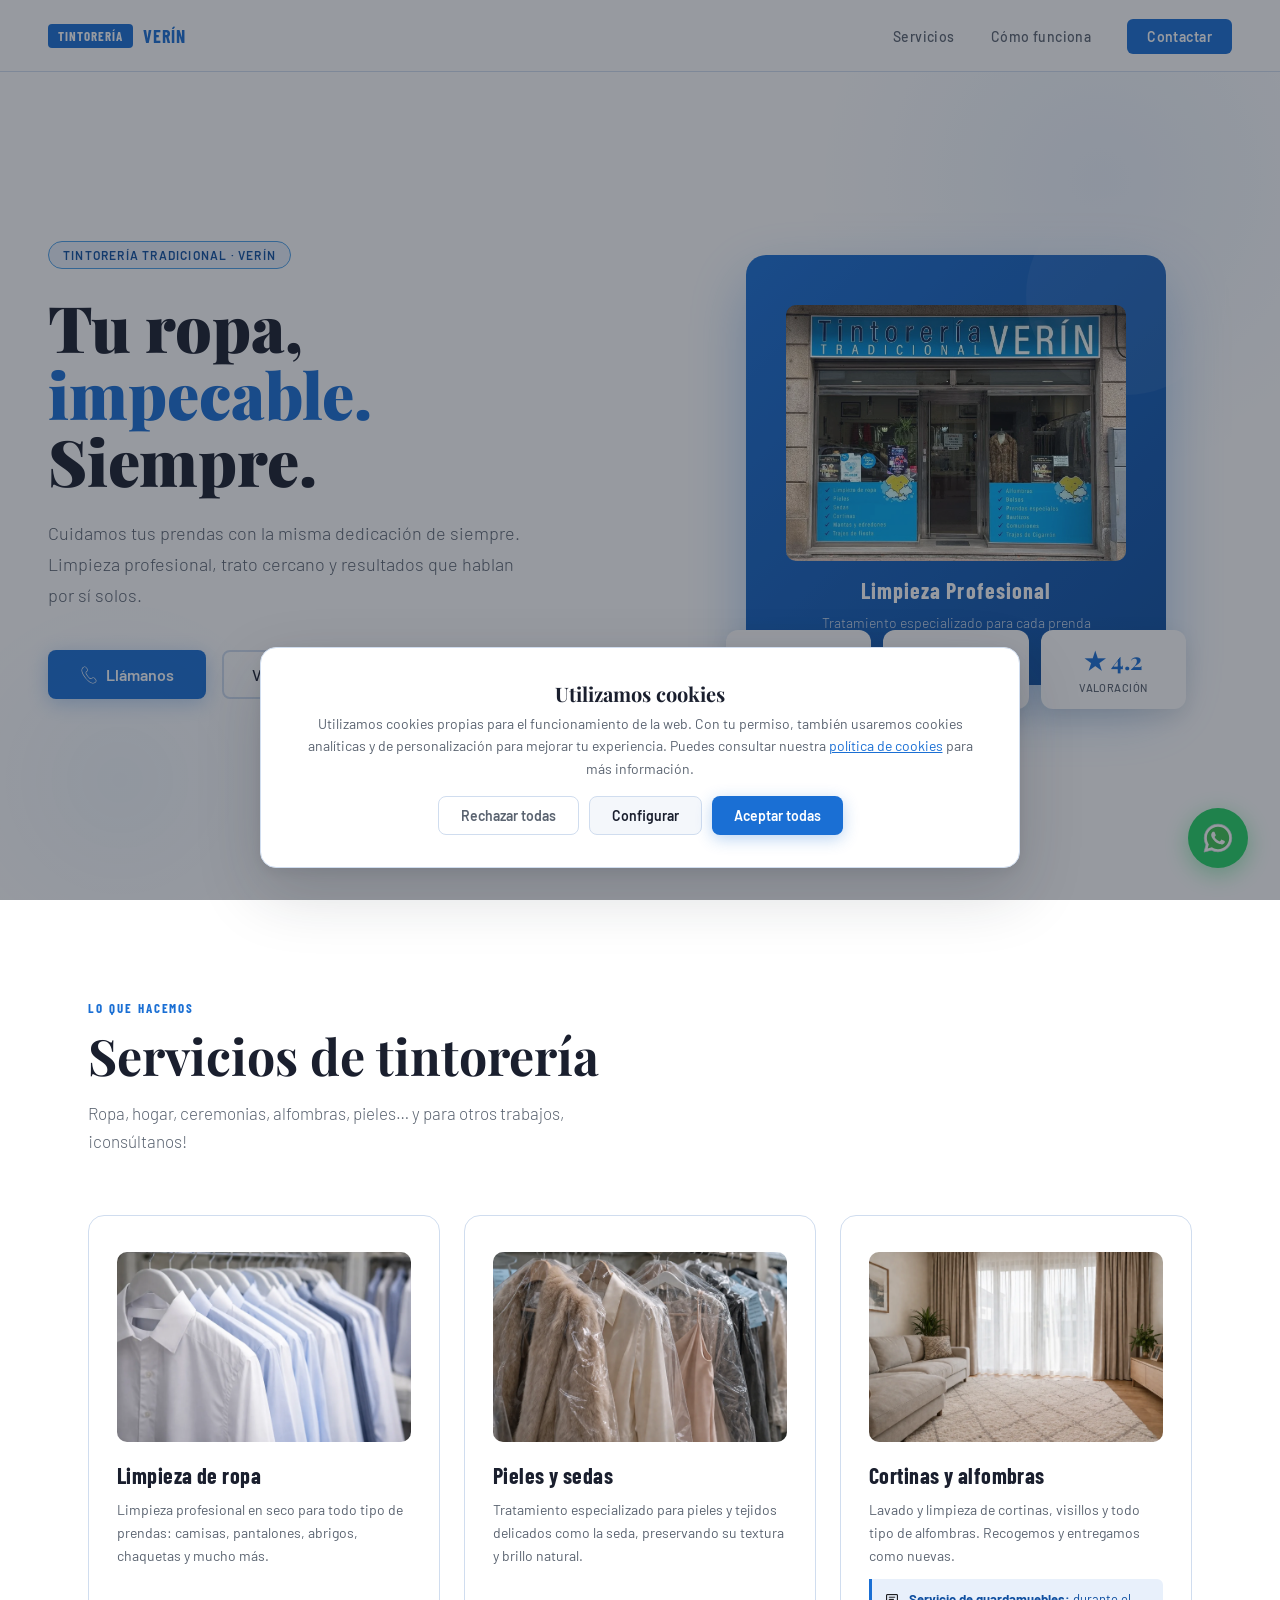
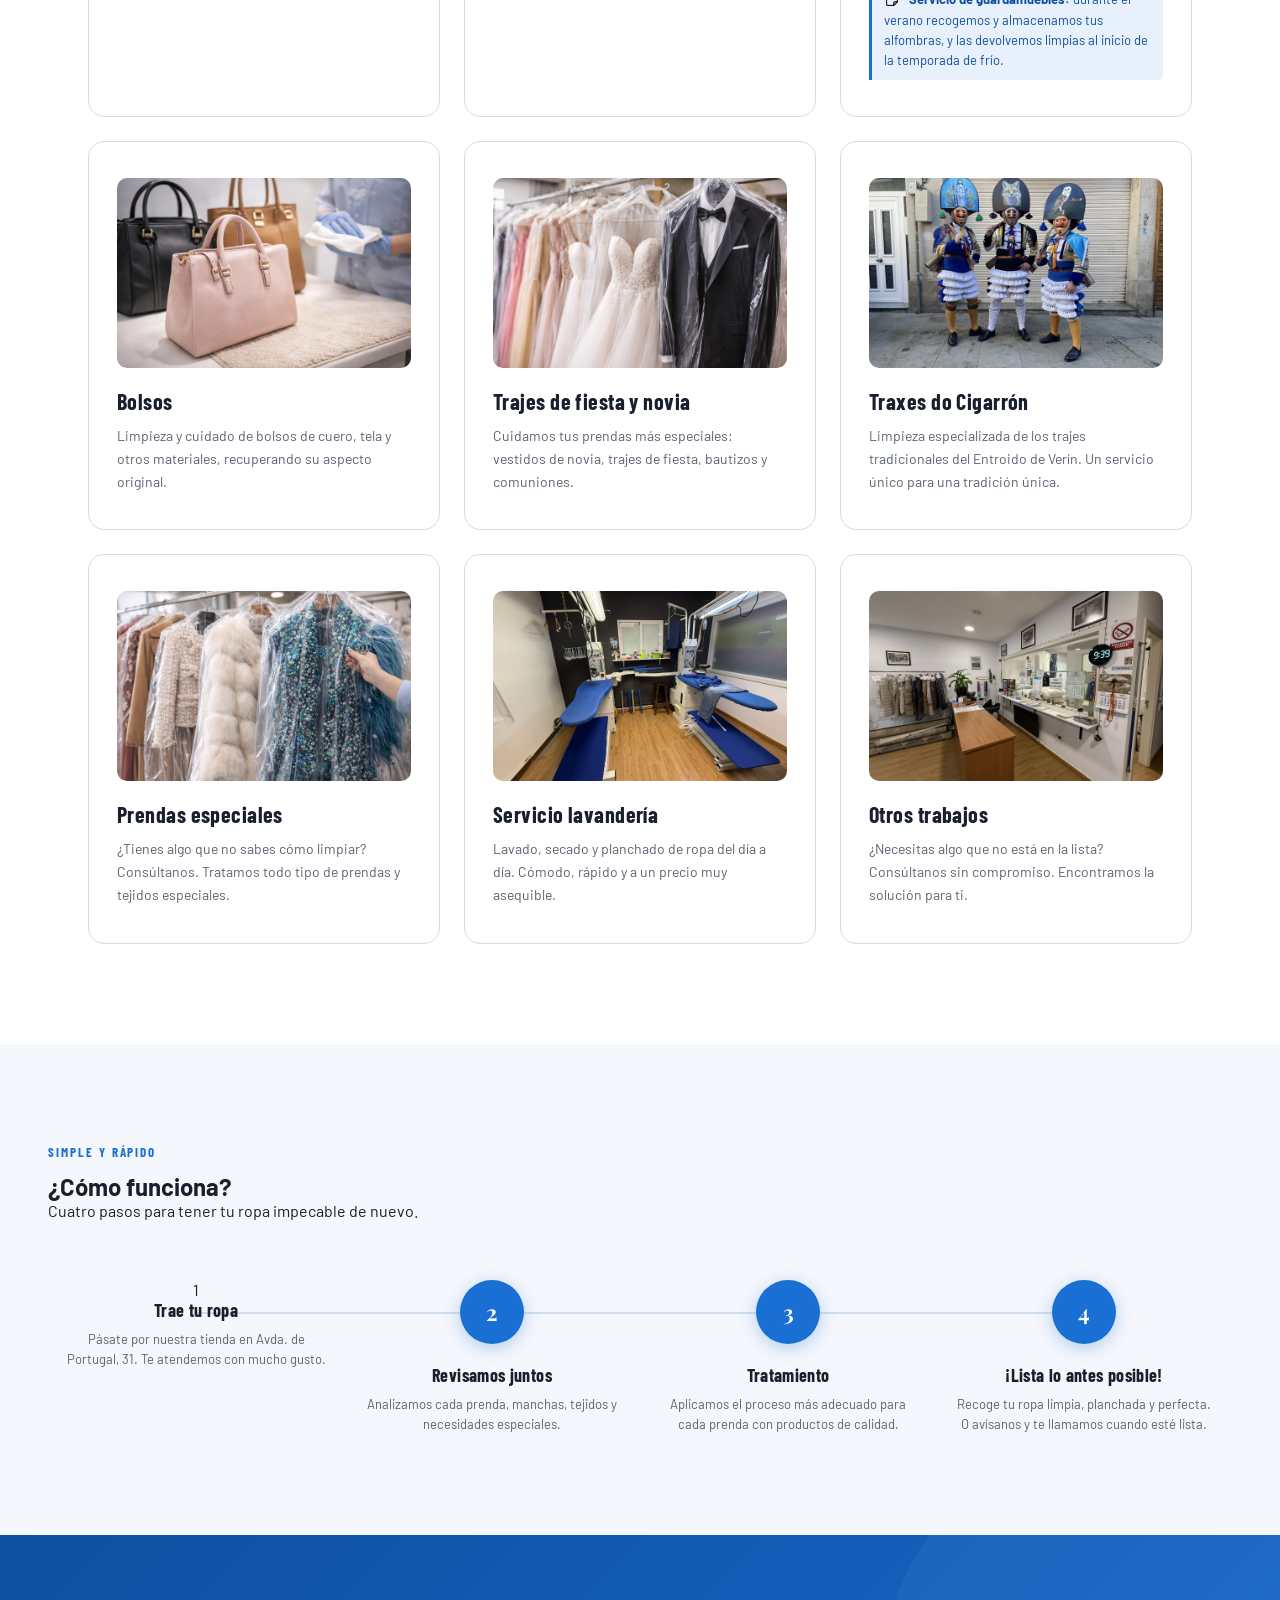
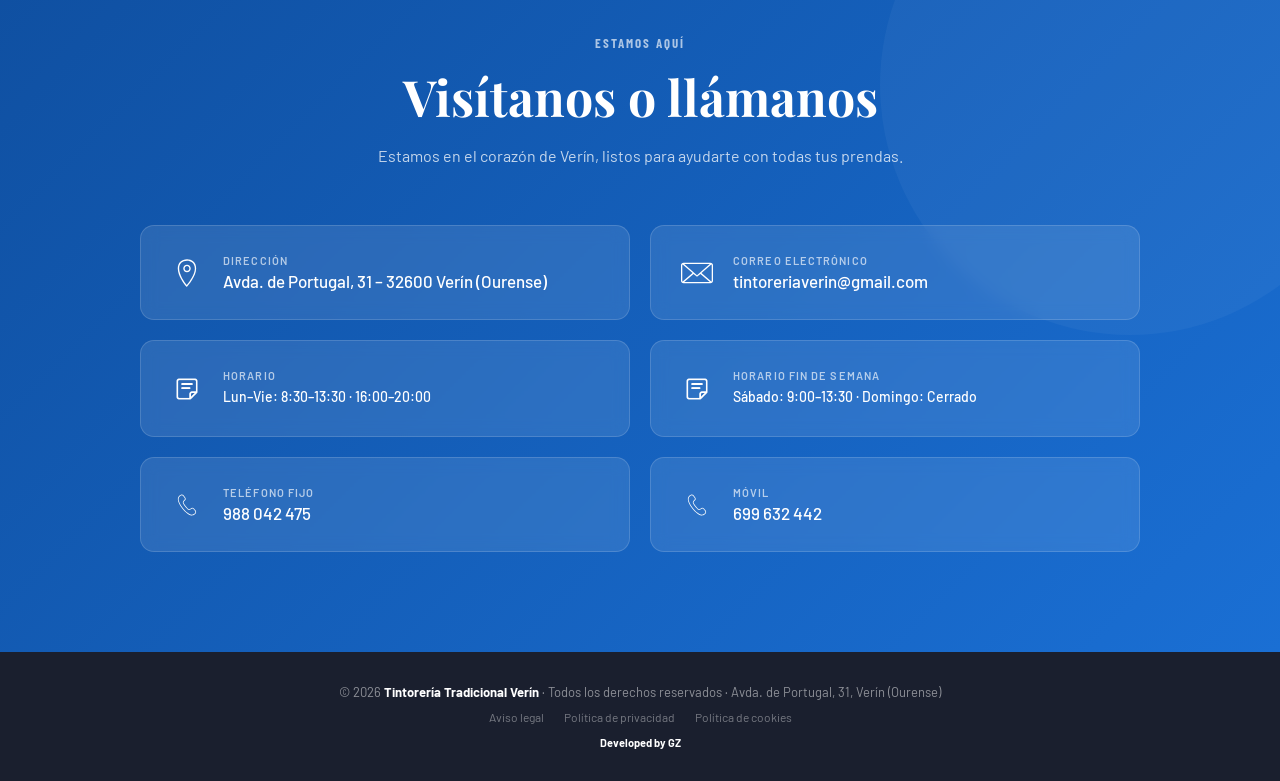
==== commit 118cfbed: "Incluimos horario" ====
--- a/index.html
+++ b/index.html
@@ -1,4 +1,6 @@
-<!DOCTYPE html><html lang="es"><head><meta charset="UTF-8" /><meta name="viewport" content="width=device-width, initial-scale=1.0"/><title>Tintorería Verín | Limpieza en Seco Profesional – Ourense</title><meta name="description" content="Tintorería tradicional en Verín (Ourense). Limpieza profesional de ropa, pieles, cortinas, alfombras, trajes de novia y Traxes do Cigarrón. Entrega en 48h. Llama al 988 042 475."><meta name="keywords" content="tintorería Verín, limpieza en seco Verín, tintorería Ourense, limpieza trajes Verín, Cigarrón Verín, tintorería tradicional, lavandería Verín"><meta name="author" content="Tintorería Tradicional Verín"><meta name="robots" content="index, follow"><meta name="google-site-verification" content="5lK3hR8C14R1eIhbds3PsatDqkBUzgz-9aADcG0f1zo"><link rel="canonical" href="https://www.tintoreriaverin.es/"><meta property="og:type" content="business.business"><meta property="og:title" content="Tintorería Verín | Limpieza en Seco Profesional"><meta property="og:description" content="Tintorería tradicional en Verín, Ourense. Limpieza de ropa, pieles, cortinas, trajes de novia y Traxes do Cigarrón. Entrega en 48h."><meta property="og:url" content="https://www.tintoreriaverin.es/"><meta property="og:image" content="https://www.tintoreriaverin.es/imagenes/servicios/hero.webp"><meta property="og:image:width" content="1200"><meta property="og:image:height" content="630"><meta property="og:locale" content="es_ES"><meta property="og:site_name" content="Tintorería Verín"><meta property="business:contact_data:street_address" content="Avda. de Portugal, 31"><meta property="business:contact_data:locality" content="Verín"><meta property="business:contact_data:region" content="Ourense"><meta property="business:contact_data:postal_code" content="32600"><meta property="business:contact_data:country_name" content="España"><meta property="business:contact_data:phone_number" content="+34988042475"><meta name="twitter:card" content="summary_large_image"><meta name="twitter:title" content="Tintorería Verín | Limpieza en Seco Profesional"><meta name="twitter:description" content="Tintorería tradicional en Verín, Ourense. Ropa, pieles, cortinas, trajes de novia y Traxes do Cigarrón. Entrega en 48h."><meta name="twitter:image" content="https://www.tintoreriaverin.es/imagenes/servicios/hero.webp"><script type="application/ld+json"> { "@context": "https://schema.org", "@type": "DryCleaningOrLaundry", "name": "Tintorería Tradicional Verín", "description": "Tintorería tradicional en Verín (Ourense). Limpieza profesional de ropa, pieles, cortinas, alfombras, trajes de novia y Traxes do Cigarrón. Entrega en 48 horas.", "url": "https://www.tintoreriaverin.es", "logo": "https://www.tintoreriaverin.es/imagenes/servicios/hero.webp", "image": "https://www.tintoreriaverin.es/imagenes/servicios/hero.webp", "telephone": ["+34988042475", "+34699632442"], "email": "tintoreriaverin@gmail.com", "address": { "@type": "PostalAddress", "streetAddress": "Avda. de Portugal, 31", "addressLocality": "Verín", "addressRegion": "Ourense", "postalCode": "32600", "addressCountry": "ES" }, "geo": { "@type": "GeoCoordinates", "latitude": 41.9394, "longitude": -7.4392 }, "openingHoursSpecification": [ { "@type": "OpeningHoursSpecification", "dayOfWeek": ["Monday","Tuesday","Wednesday","Thursday","Friday"], "opens": "09:00", "closes": "14:00" }, { "@type": "OpeningHoursSpecification", "dayOfWeek": ["Monday","Tuesday","Wednesday","Thursday","Friday"], "opens": "16:30", "closes": "20:00" }, { "@type": "OpeningHoursSpecification", "dayOfWeek": "Saturday", "opens": "09:00", "closes": "14:00" } ], "priceRange": "€€", "servesCuisine": null, "hasOfferCatalog": { "@type": "OfferCatalog", "name": "Servicios de tintorería", "itemListElement": [ {"@type": "Offer", "itemOffered": {"@type": "Service", "name": "Limpieza de ropa"}}, {"@type": "Offer", "itemOffered": {"@type": "Service", "name": "Pieles y sedas"}}, {"@type": "Offer", "itemOffered": {"@type": "Service", "name": "Cortinas y alfombras"}}, {"@type": "Offer", "itemOffered": {"@type": "Service", "name": "Bolsos"}}, {"@type": "Offer", "itemOffered": {"@type": "Service", "name": "Trajes de fiesta y novia"}}, {"@type": "Offer", "itemOffered": {"@type": "Service", "name": "Traxes do Cigarrón"}}, {"@type": "Offer", "itemOffered": {"@type": "Service", "name": "Servicio de lavandería"}} ] }, "sameAs": [] } </script><link rel="icon" type="image/x-icon" href="favicon.ico"><link rel="shortcut icon" href="favicon.ico"><link rel="apple-touch-icon" href="favicon.ico"><link href="https://fonts.googleapis.com/css2?family=Playfair+Display:wght@400;700;900&family=Barlow:wght@300;400;500;600&family=Barlow+Condensed:wght@400;600;700&display=swap" rel="stylesheet"/><link rel="stylesheet" href="css/style.css?v=5"/><link rel="stylesheet" href="css/cookies.css?v=5"/></head><body><nav><div class="nav-logo"><div class="nav-logo-badge">TINTORERÍA</div><span style="font-family:'Barlow Condensed',sans-serif;font-size:18px;font-weight:700;letter-spacing:0.05em;color:var(--blue)">VERÍN</span></div><ul class="nav-links" id="nav-links"><li><a href="#servicios" class="nav-close">Servicios</a></li><li><a href="#proceso" class="nav-close">Cómo funciona</a></li><li><a href="#contacto" class="nav-cta nav-close">Contactar</a></li></ul><button class="nav-hamburger" id="nav-hamburger" aria-label="Abrir menú" aria-expanded="false"><span></span><span></span><span></span></button></nav><section class="hero"><div class="hero-inner"><div class="hero-text"><div class="hero-tag fade-in">Tintorería Tradicional · Verín</div><h1 class="fade-in delay-1">Tu ropa, <span>impecable.</span><br>Siempre.</h1><p class="fade-in delay-2">Cuidamos tus prendas con la misma dedicación de siempre. Limpieza profesional, trato cercano y resultados que hablan por sí solos.</p><div class="hero-btns fade-in delay-3"><a href="tel:988042475" class="btn-primary"><img src="imagenes/icons/telephone.svg" alt="" width="18" height="18" style="filter:brightness(0) invert(1);vertical-align:middle;"> Llámanos </a><a href="#servicios" class="btn-secondary">Ver servicios</a></div></div><div class="hero-visual fade-in delay-4"><div class="hero-card-stack"><div class="hanger-scene"><img src="imagenes/servicios/hero.webp" alt="Limpieza Profesional" class="hanger-icon"><h3>Limpieza Profesional</h3><p>Tratamiento especializado para cada prenda</p></div><div class="stat-cards"><div class="stat-card"><span class="num">72h</span><span class="lbl">Entrega</span></div><div class="stat-card"><span class="num">100%</span><span class="lbl">Garantía</span></div><div class="stat-card"><span class="num">★ 4.2</span><span class="lbl">Valoración</span></div></div></div></div></div></section><section id="servicios"><div class="section"><div class="section-label">Lo que hacemos</div><h2>Servicios de tintorería</h2><p class="subtitle">Ropa, hogar, ceremonias, alfombras, pieles… y para otros trabajos, ¡consúltanos!</p><div class="services-grid"><div class="service-card"><img src="imagenes/servicios/limpieza-ropa.webp" loading="lazy" alt="Limpieza de ropa" class="service-icon"><h3>Limpieza de ropa</h3><p>Limpieza profesional en seco para todo tipo de prendas: camisas, pantalones, abrigos, chaquetas y mucho más.</p></div><div class="service-card"><img src="imagenes/servicios/pieles-sedas.webp" loading="lazy" alt="Pieles y sedas" class="service-icon"><h3>Pieles y sedas</h3><p>Tratamiento especializado para pieles y tejidos delicados como la seda, preservando su textura y brillo natural.</p></div><div class="service-card"><img src="imagenes/servicios/cortinas-alfombras.webp" loading="lazy" alt="Cortinas y alfombras" class="service-icon"><h3>Cortinas y alfombras</h3><p>Lavado y limpieza de cortinas, visillos y todo tipo de alfombras. Recogemos y entregamos como nuevas.</p><p class="service-note"><img src="imagenes/icons/note.svg" alt="" width="16" height="16" style="vertical-align:middle;margin-right:6px;position:relative;top:-1px;"> <strong>Servicio de guardamuebles:</strong> durante el verano recogemos y almacenamos tus alfombras, y las devolvemos limpias al inicio de la temporada de frío.</p></div><div class="service-card"><img src="imagenes/servicios/bolsos.webp" loading="lazy" alt="Bolsos" class="service-icon"><h3>Bolsos</h3><p>Limpieza y cuidado de bolsos de cuero, tela y otros materiales, recuperando su aspecto original.</p></div><div class="service-card"><img src="imagenes/servicios/trajes-fiesta-novia.webp" loading="lazy" alt="Trajes de fiesta y novia" class="service-icon"><h3>Trajes de fiesta y novia</h3><p>Cuidamos tus prendas más especiales: vestidos de novia, trajes de fiesta, bautizos y comuniones.</p></div><div class="service-card"><img src="imagenes/servicios/cigarron.webp" loading="lazy" alt="Traxes do Cigarrón" class="service-icon"><h3>Traxes do Cigarrón</h3><p>Limpieza especializada de los trajes tradicionales del Entroido de Verín. Un servicio único para una tradición única.</p></div><div class="service-card"><img src="imagenes/servicios/prendas-especiales.webp" loading="lazy" alt="Prendas especiales" class="service-icon"><h3>Prendas especiales</h3><p>¿Tienes algo que no sabes cómo limpiar? Consúltanos. Tratamos todo tipo de prendas y tejidos especiales.</p></div><div class="service-card"><img src="imagenes/servicios/lavanderia.webp" loading="lazy" alt="Servicio lavandería" class="service-icon"><h3>Servicio lavandería</h3><p>Lavado, secado y planchado de ropa del día a día. Cómodo, rápido y a un precio muy asequible.</p></div><div class="service-card"><img src="imagenes/servicios/otros-trabajos.webp" loading="lazy" alt="Otros trabajos" class="service-icon"><h3>Otros trabajos</h3><p>¿Necesitas algo que no está en la lista? Consúltanos sin compromiso. Encontramos la solución para ti.</p></div></div></div></section><section id="proceso" class="proceso-section"><div class="proceso-inner"><div class="section-label">Simple y rápido</div><h2>¿Cómo funciona?</h2><p class="subtitle">Cuatro pasos para tener tu ropa impecable de nuevo.</p><div class="steps"><div class="step"><div class="step-num">1</div><h4>Trae tu ropa</h4><p>Pásate por nuestra tienda en Avda. de Portugal, 31. Te atendemos con mucho gusto.</p></div><div class="step"><div class="step-num">2</div><h4>Revisamos juntos</h4><p>Analizamos cada prenda, manchas, tejidos y necesidades especiales.</p></div><div class="step"><div class="step-num">3</div><h4>Tratamiento</h4><p>Aplicamos el proceso más adecuado para cada prenda con productos de calidad.</p></div><div class="step"><div class="step-num">4</div><h4>¡Lista lo antes posible!</h4><p>Recoge tu ropa limpia, planchada y perfecta. O avísanos y te llamamos cuando esté lista.</p></div></div></div></section><section id="contacto" class="contact-section"><div class="contact-inner"><div class="section-label">Estamos aquí</div><h2>Visítanos o llámanos</h2><p class="subtitle">Estamos en el corazón de Verín, listos para ayudarte con todas tus prendas.</p><div class="contact-cards"><a class="contact-card" href="https://www.google.com/maps/search/?api=1&query=Avda.+de+Portugal+31+Verín+Ourense" target="_blank" rel="noopener noreferrer" style="text-decoration:none;color:inherit;"><span class="contact-card-icon"><img src="imagenes/icons/location.svg" alt="Dirección" width="28" height="28"></span><div class="contact-card-info"><strong>Dirección</strong><span>Avda. de Portugal, 31 – 32600 Verín (Ourense)</span></div></a><a class="contact-card" href="mailto:tintoreriaverin@gmail.com" style="text-decoration:none;color:inherit;"><span class="contact-card-icon"><img src="imagenes/icons/email.svg" alt="Email" width="32" height="32"></span><div class="contact-card-info"><strong>Correo electrónico</strong><span>tintoreriaverin@gmail.com</span></div></a></div><div class="phone-row"><a class="phone-card" href="tel:+34988042475" style="text-decoration:none;color:inherit;"><span class="phone-card-icon"><img src="imagenes/icons/telephone.svg" alt="Teléfono" width="22" height="22"></span><div class="phone-card-info"><strong>Teléfono fijo</strong><span>988 042 475</span></div></a><a class="phone-card" href="tel:+34699632442" style="text-decoration:none;color:inherit;"><span class="phone-card-icon"><img src="imagenes/icons/telephone.svg" alt="Móvil" width="22" height="22"></span><div class="phone-card-info"><strong>Móvil</strong><span>699 632 442</span></div></a></div></div></section><a href="https://wa.me/34699632442" target="_blank" rel="noopener noreferrer" class="whatsapp-float" aria-label="Contactar por WhatsApp"><span class="whatsapp-tooltip">Escríbenos por WhatsApp</span><img src="imagenes/icons/whatsapp.svg" alt="WhatsApp" width="34" height="34"></a><footer><p>© 2026 <strong>Tintorería Tradicional Verín</strong> · Todos los derechos reservados · Avda. de Portugal, 31, Verín (Ourense)</p><div class="footer-links"><a href="aviso-legal.html">Aviso legal</a><a href="politica-privacidad.html">Política de privacidad</a><a href="politica-cookies.html">Política de cookies</a></div><p style="margin-top:12px;font-size:11px;color:rgba(255,255,255,0.25);"><strong>Developed by GZ</strong></p></footer><div id="cookie-overlay"></div><div id="cookie-banner" role="dialog" aria-modal="true" aria-labelledby="cookie-title"><div class="cookie-header"><div><h3 id="cookie-title">Utilizamos cookies</h3><p> Utilizamos cookies propias para el funcionamiento de la web. Con tu permiso, también usaremos cookies analíticas y de personalización para mejorar tu experiencia. Puedes consultar nuestra <a href="politica-cookies.html">política de cookies</a> para más información. </p></div></div><div id="cookie-config-panel" class="cookie-config-panel"><div class="cookie-types"><div class="cookie-type"><div class="cookie-type-info"><span class="cookie-type-name">Necesarias</span><span class="cookie-type-desc">Siempre activas</span></div><label class="cookie-toggle"><input type="checkbox" checked disabled><span class="cookie-toggle-slider"></span></label></div><div class="cookie-type"><div class="cookie-type-info"><span class="cookie-type-name">Analíticas</span><span class="cookie-type-desc">Estadísticas de uso</span></div><label class="cookie-toggle"><input type="checkbox" id="cookie-toggle-analytics"><span class="cookie-toggle-slider"></span></label></div><div class="cookie-type"><div class="cookie-type-info"><span class="cookie-type-name">Marketing</span><span class="cookie-type-desc">Contenido personalizado</span></div><label class="cookie-toggle"><input type="checkbox" id="cookie-toggle-marketing"><span class="cookie-toggle-slider"></span></label></div></div></div><div class="cookie-actions"><button class="cookie-btn cookie-btn-reject" id="cookie-btn-reject">Rechazar todas</button><button class="cookie-btn cookie-btn-config" id="cookie-btn-config">Configurar</button><button class="cookie-btn cookie-btn-config" id="cookie-btn-save" style="display:none">Guardar preferencias</button><button class="cookie-btn cookie-btn-accept" id="cookie-btn-accept">Aceptar todas</button></div></div><script src="js/cookies.js"></script><script>
+<!DOCTYPE html><html lang="es"><head><meta charset="UTF-8" /><meta name="viewport" content="width=device-width, initial-scale=1.0"/><title>Tintorería Verín | Limpieza en Seco Profesional – Ourense</title><meta name="description" content="Tintorería tradicional en Verín (Ourense). Limpieza profesional de ropa, pieles, cortinas, alfombras, trajes de novia y Traxes do Cigarrón. Entrega en 48h. Llama al 988 042 475."><meta name="keywords" content="tintorería Verín, limpieza en seco Verín, tintorería Ourense, limpieza trajes Verín, Cigarrón Verín, tintorería tradicional, lavandería Verín"><meta name="author" content="Tintorería Tradicional Verín"><meta name="robots" content="index, follow"><meta name="google-site-verification" content="5lK3hR8C14R1eIhbds3PsatDqkBUzgz-9aADcG0f1zo"><link rel="canonical" href="https://www.tintoreriaverin.es/"><meta property="og:type" content="business.business"><meta property="og:title" content="Tintorería Verín | Limpieza en Seco Profesional"><meta property="og:description" content="Tintorería tradicional en Verín, Ourense. Limpieza de ropa, pieles, cortinas, trajes de novia y Traxes do Cigarrón. Entrega en 48h."><meta property="og:url" content="https://www.tintoreriaverin.es/"><meta property="og:image" content="https://www.tintoreriaverin.es/imagenes/servicios/hero.webp"><meta property="og:image:width" content="1200"><meta property="og:image:height" content="630"><meta property="og:locale" content="es_ES"><meta property="og:site_name" content="Tintorería Verín"><meta property="business:contact_data:street_address" content="Avda. de Portugal, 31"><meta property="business:contact_data:locality" content="Verín"><meta property="business:contact_data:region" content="Ourense"><meta property="business:contact_data:postal_code" content="32600"><meta property="business:contact_data:country_name" content="España"><meta property="business:contact_data:phone_number" content="+34988042475"><meta name="twitter:card" content="summary_large_image"><meta name="twitter:title" content="Tintorería Verín | Limpieza en Seco Profesional"><meta name="twitter:description" content="Tintorería tradicional en Verín, Ourense. Ropa, pieles, cortinas, trajes de novia y Traxes do Cigarrón. Entrega en 48h."><meta name="twitter:image" content="https://www.tintoreriaverin.es/imagenes/servicios/hero.webp"><script type="application/ld+json"> { "@context": "https://schema.org", "@type": "DryCleaningOrLaundry", "name": "Tintorería Tradicional Verín", "description": "Tintorería tradicional en Verín (Ourense). Limpieza profesional de ropa, pieles, cortinas, alfombras, trajes de novia y Traxes do Cigarrón. Entrega en 48 horas.", "url": "https://www.tintoreriaverin.es", "logo": "https://www.tintoreriaverin.es/imagenes/servicios/hero.webp", "image": "https://www.tintoreriaverin.es/imagenes/servicios/hero.webp", "telephone": ["+34988042475", "+34699632442"], "email": "tintoreriaverin@gmail.com", "address": { "@type": "PostalAddress", "streetAddress": "Avda. de Portugal, 31", "addressLocality": "Verín", "addressRegion": "Ourense", "postalCode": "32600", "addressCountry": "ES" }, "geo": { "@type": "GeoCoordinates", "latitude": 41.9394, "longitude": -7.4392 }, "openingHoursSpecification": [ { "@type": "OpeningHoursSpecification", "dayOfWeek": ["Monday","Tuesday","Wednesday","Thursday","Friday"], "opens": "08:30", "closes": "13:30" }, { "@type": "OpeningHoursSpecification", "dayOfWeek": ["Monday","Tuesday","Wednesday","Thursday","Friday"], "opens": "16:00", "closes": "20:00" } ], "priceRange": "€€", "servesCuisine": null, "hasOfferCatalog": { "@type": "OfferCatalog", "name": "Servicios de tintorería", "itemListElement": [ {"@type": "Offer", "itemOffered": {"@type": "Service", "name": "Limpieza de ropa"}}, {"@type": "Offer", "itemOffered": {"@type": "Service", "name": "Pieles y sedas"}}, {"@type": "Offer", "itemOffered": {"@type": "Service", "name": "Cortinas y alfombras"}}, {"@type": "Offer", "itemOffered": {"@type": "Service", "name": "Bolsos"}}, {"@type": "Offer", "itemOffered": {"@type": "Service", "name": "Trajes de fiesta y novia"}}, {"@type": "Offer", "itemOffered": {"@type": "Service", "name": "Traxes do Cigarrón"}}, {"@type": "Offer", "itemOffered": {"@type": "Service", "name": "Servicio de lavandería"}} ] }, "sameAs": [] } </script><link rel="icon" type="image/x-icon" href="favicon.ico"><link rel="shortcut icon" href="favicon.ico"><link rel="apple-touch-icon" href="favicon.ico"><link href="https://fonts.googleapis.com/css2?family=Playfair+Display:wght@400;700;900&family=Barlow:wght@300;400;500;600&family=Barlow+Condensed:wght@400;600;700&display=swap" rel="stylesheet"/><link rel="stylesheet" href="css/style.css?v=6"/><link rel="stylesheet" href="css/cookies.css?v=6"/></head><body><nav><div class="nav-logo"><div class="nav-logo-badge">TINTORERÍA</div><span style="font-family:'Barlow Condensed',sans-serif;font-size:18px;font-weight:700;letter-spacing:0.05em;color:var(--blue)">VERÍN</span></div><ul class="nav-links" id="nav-links"><li><a href="#servicios" class="nav-close">Servicios</a></li><li><a href="#proceso" class="nav-close">Cómo funciona</a></li><li><a href="#contacto" class="nav-cta nav-close">Contactar</a></li></ul><button class="nav-hamburger" id="nav-hamburger" aria-label="Abrir menú" aria-expanded="false"><span></span><span></span><span></span></button></nav><section class="hero"><div class="hero-inner"><div class="hero-text"><div class="hero-tag fade-in">Tintorería Tradicional · Verín</div><h1 class="fade-in delay-1">Tu ropa, <span>impecable.</span><br>Siempre.</h1><p class="fade-in delay-2">Cuidamos tus prendas con la misma dedicación de siempre. Limpieza profesional, trato cercano y resultados que hablan por sí solos.</p><div class="hero-btns fade-in delay-3"><a href="tel:988042475" class="btn-primary"><img src="imagenes/icons/telephone.svg" alt="" width="18" height="18" style="filter:brightness(0) invert(1);vertical-align:middle;"> Llámanos </a><a href="#servicios" class="btn-secondary">Ver servicios</a></div></div><div class="hero-visual fade-in delay-4"><div class="hero-card-stack"><div class="hanger-scene"><img src="imagenes/servicios/hero.webp?v=2" alt="Limpieza Profesional" class="hanger-icon"><h3>Limpieza Profesional</h3><p>Tratamiento especializado para cada prenda</p></div><div class="stat-cards"><div class="stat-card"><span class="num">72h</span><span class="lbl">Entrega</span></div><div class="stat-card"><span class="num">100%</span><span class="lbl">Garantía</span></div><div class="stat-card"><span class="num">★ 4.2</span><span class="lbl">Valoración</span></div></div></div></div></div></section><section id="servicios"><div class="section"><div class="section-label">Lo que hacemos</div><h2>Servicios de tintorería</h2><p class="subtitle">Ropa, hogar, ceremonias, alfombras, pieles… y para otros trabajos, ¡consúltanos!</p><div class="services-grid"><div class="service-card"><img src="imagenes/servicios/limpieza-ropa.webp" loading="lazy" alt="Limpieza de ropa" class="service-icon"><h3>Limpieza de ropa</h3><p>Limpieza profesional en seco para todo tipo de prendas: camisas, pantalones, abrigos, chaquetas y mucho más.</p></div><div class="service-card"><img src="imagenes/servicios/pieles-sedas.webp" loading="lazy" alt="Pieles y sedas" class="service-icon"><h3>Pieles y sedas</h3><p>Tratamiento especializado para pieles y tejidos delicados como la seda, preservando su textura y brillo natural.</p></div><div class="service-card"><img src="imagenes/servicios/cortinas-alfombras.webp" loading="lazy" alt="Cortinas y alfombras" class="service-icon"><h3>Cortinas y alfombras</h3><p>Lavado y limpieza de cortinas, visillos y todo tipo de alfombras. Recogemos y entregamos como nuevas.</p><p class="service-note"><img src="imagenes/icons/note.svg" alt="" width="16" height="16" style="vertical-align:middle;margin-right:6px;position:relative;top:-1px;"> <strong>Servicio de guardamuebles:</strong> durante el verano recogemos y almacenamos tus alfombras, y las devolvemos limpias al inicio de la temporada de frío.</p></div><div class="service-card"><img src="imagenes/servicios/bolsos.webp" loading="lazy" alt="Bolsos" class="service-icon"><h3>Bolsos</h3><p>Limpieza y cuidado de bolsos de cuero, tela y otros materiales, recuperando su aspecto original.</p></div><div class="service-card"><img src="imagenes/servicios/trajes-fiesta-novia.webp" loading="lazy" alt="Trajes de fiesta y novia" class="service-icon"><h3>Trajes de fiesta y novia</h3><p>Cuidamos tus prendas más especiales: vestidos de novia, trajes de fiesta, bautizos y comuniones.</p></div><div class="service-card"><img src="imagenes/servicios/cigarron.webp" loading="lazy" alt="Traxes do Cigarrón" class="service-icon"><h3>Traxes do Cigarrón</h3><p>Limpieza especializada de los trajes tradicionales del Entroido de Verín. Un servicio único para una tradición única.</p></div><div class="service-card"><img src="imagenes/servicios/prendas-especiales.webp" loading="lazy" alt="Prendas especiales" class="service-icon"><h3>Prendas especiales</h3><p>¿Tienes algo que no sabes cómo limpiar? Consúltanos. Tratamos todo tipo de prendas y tejidos especiales.</p></div><div class="service-card"><img src="imagenes/servicios/lavanderia.webp" loading="lazy" alt="Servicio lavandería" class="service-icon"><h3>Servicio lavandería</h3><p>Lavado, secado y planchado de ropa del día a día. Cómodo, rápido y a un precio muy asequible.</p></div><div class="service-card"><img src="imagenes/servicios/otros-trabajos.webp" loading="lazy" alt="Otros trabajos" class="service-icon"><h3>Otros trabajos</h3><p>¿Necesitas algo que no está en la lista? Consúltanos sin compromiso. Encontramos la solución para ti.</p></div></div></div></section><section id="proceso" class="proceso-section"><div class="proceso-inner"><div class="section-label">Simple y rápido</div><h2>¿Cómo funciona?</h2><p class="subtitle">Cuatro pasos para tener tu ropa impecable de nuevo.</p><div class="steps"><div class="step"><div class="ste
+
+p-num">1</div><h4>Trae tu ropa</h4><p>Pásate por nuestra tienda en Avda. de Portugal, 31. Te atendemos con mucho gusto.</p></div><div class="step"><div class="step-num">2</div><h4>Revisamos juntos</h4><p>Analizamos cada prenda, manchas, tejidos y necesidades especiales.</p></div><div class="step"><div class="step-num">3</div><h4>Tratamiento</h4><p>Aplicamos el proceso más adecuado para cada prenda con productos de calidad.</p></div><div class="step"><div class="step-num">4</div><h4>¡Lista lo antes posible!</h4><p>Recoge tu ropa limpia, planchada y perfecta. O avísanos y te llamamos cuando esté lista.</p></div></div></div></section><section id="contacto" class="contact-section"><div class="contact-inner"><div class="section-label">Estamos aquí</div><h2>Visítanos o llámanos</h2><p class="subtitle">Estamos en el corazón de Verín, listos para ayudarte con todas tus prendas.</p><div class="contact-cards"><a class="contact-card" href="https://www.google.com/maps/search/?api=1&query=Avda.+de+Portugal+31+Verín+Ourense" target="_blank" rel="noopener noreferrer" style="text-decoration:none;color:inherit;"><span class="contact-card-icon"><img src="imagenes/icons/location.svg" alt="Dirección" width="28" height="28"></span><div class="contact-card-info"><strong>Dirección</strong><span>Avda. de Portugal, 31 – 32600 Verín (Ourense)</span></div></a><a class="contact-card" href="mailto:tintoreriaverin@gmail.com" style="text-decoration:none;color:inherit;"><span class="contact-card-icon"><img src="imagenes/icons/email.svg" alt="Email" width="32" height="32"></span><div class="contact-card-info"><strong>Correo electrónico</strong><span>tintoreriaverin@gmail.com</span></div></a><a class="contact-card" href="#" style="text-decoration:none;color:inherit;cursor:default;"><span class="contact-card-icon"><img src="imagenes/icons/note.svg" alt="Horario" width="28" height="28"></span><div class="contact-card-info"><strong>Horario</strong><span style="font-size:14px;line-height:1.6;">Lun–Vie: 8:30–13:30 · 16:00–20:00</span></div></a><a class="contact-card" href="#" style="text-decoration:none;color:inherit;cursor:default;"><span class="contact-card-icon"><img src="imagenes/icons/note.svg" alt="Horario" width="28" height="28"></span><div class="contact-card-info"><strong>Horario Fin De Semana</strong><span style="font-size:14px;line-height:1.6;">Sábado: 9:00–13:30 · Domingo: Cerrado</span></div></a><a class="contact-card" href="tel:+34988042475" style="text-decoration:none;color:inherit;"><span class="contact-card-icon"><img src="imagenes/icons/telephone.svg" alt="Teléfono" width="22" height="22"></span><div class="contact-card-info"><strong>Teléfono fijo</strong><span>988 042 475</span></div></a><a class="contact-card" href="tel:+34699632442" style="text-decoration:none;color:inherit;"><span class="contact-card-icon"><img src="imagenes/icons/telephone.svg" alt="Móvil" width="22" height="22"></span><div class="contact-card-info"><strong>Móvil</strong><span>699 632 442</span></div></a></div></section><a href="https://wa.me/34699632442" target="_blank" rel="noopener noreferrer" class="whatsapp-float" aria-label="Contactar por WhatsApp"><span class="whatsapp-tooltip">Escríbenos por WhatsApp</span><img src="imagenes/icons/whatsapp.svg" alt="WhatsApp" width="34" height="34"></a><footer><p>© 2026 <strong>Tintorería Tradicional Verín</strong> · Todos los derechos reservados · Avda. de Portugal, 31, Verín (Ourense)</p><div class="footer-links"><a href="aviso-legal.html">Aviso legal</a><a href="politica-privacidad.html">Política de privacidad</a><a href="politica-cookies.html">Política de cookies</a></div><p style="margin-top:12px;font-size:11px;color:rgba(255,255,255,0.25);"><strong>Developed by GZ</strong></p></footer><div id="cookie-overlay"></div><div id="cookie-banner" role="dialog" aria-modal="true" aria-labelledby="cookie-title"><div class="cookie-header"><div><h3 id="cookie-title">Utilizamos cookies</h3><p> Utilizamos cookies propias para el funcionamiento de la web. Con tu permiso, también usaremos cookies analíticas y de personalización para mejorar tu experiencia. Puedes consultar nuestra <a href="politica-cookies.html">política de cookies</a> para más información. </p></div></div><div id="cookie-config-panel" class="cookie-config-panel"><div class="cookie-types"><div class="cookie-type"><div class="cookie-type-info"><span class="cookie-type-name">Necesarias</span><span class="cookie-type-desc">Siempre activas</span></div><label class="cookie-toggle"><input type="checkbox" checked disabled><span class="cookie-toggle-slider"></span></label></div><div class="cookie-type"><div class="cookie-type-info"><span class="cookie-type-name">Analíticas</span><span class="cookie-type-desc">Estadísticas de uso</span></div><label class="cookie-toggle"><input type="checkbox" id="cookie-toggle-analytics"><span class="cookie-toggle-slider"></span></label></div><div class="cookie-type"><div class="cookie-type-info"><span class="cookie-type-name">Marketing</span><span class="cookie-type-desc">Contenido personalizado</span></div><label class="cookie-toggle"><input type="checkbox" id="cookie-toggle-marketing"><span class="cookie-toggle-slider"></span></label></div></div></div><div class="cookie-actions"><button class="cookie-btn cookie-btn-reject" id="cookie-btn-reject">Rechazar todas</button><button class="cookie-btn cookie-btn-config" id="cookie-btn-config">Configurar</button><button class="cookie-btn cookie-btn-config" id="cookie-btn-save" style="display:none">Guardar preferencias</button><button class="cookie-btn cookie-btn-accept" id="cookie-btn-accept">Aceptar todas</button></div></div><script src="js/cookies.js"></script><script>
 (function(){
   var btn = document.getElementById("nav-hamburger");
   var menu = document.getElementById("nav-links");
--- a/css/style.css
+++ b/css/style.css
@@ -1 +1 @@
-:root{--blue:#1a6fd4;--blue-dark:#0f4fa0;--blue-light:#4a9fe8;--white:#ffffff;--off-white:#f4f7fb;--text:#1a1f2e;--text-muted:#5a6370;--accent:#e8f0fb;--border:#d0ddef;--green-soft:#eef5e8}*{margin:0;padding:0;box-sizing:border-box}html{scroll-behavior:smooth}body{font-family:'Barlow',sans-serif;background:var(--white);color:var(--text);overflow-x:hidden}nav{position:fixed;top:0;left:0;right:0;z-index:100;display:flex;align-items:center;justify-content:space-between;padding:0 48px;height:72px;background:rgba(255,255,255,0.95);backdrop-filter:blur(12px);border-bottom:1px solid var(--border)}.nav-logo{display:flex;align-items:center;gap:10px}.nav-logo-badge{background:var(--blue);color:white;font-family:'Barlow Condensed',sans-serif;font-weight:700;font-size:13px;letter-spacing:0.08em;padding:4px 10px;border-radius:4px}.nav-links{display:flex;gap:36px;list-style:none}.nav-links a{text-decoration:none;color:var(--text-muted);font-size:14px;font-weight:500;letter-spacing:0.03em;transition:color 0.2s}.nav-links a:hover{color:var(--blue)}.nav-cta{background:var(--blue);color:white !important;padding:9px 20px;border-radius:6px;font-weight:600 !important;transition:background 0.2s !important}.nav-cta:hover{background:var(--blue-dark) !important;color:white !important}.hero{min-height:100vh;display:flex;align-items:center;padding:120px 48px 80px;position:relative;background:var(--white);overflow:hidden}.hero::before{content:'';position:absolute;top:-120px;right:-120px;width:600px;height:600px;background:radial-gradient(circle,rgba(26,111,212,0.08) 0%,transparent 70%);border-radius:50%;pointer-events:none}.hero::after{content:'';position:absolute;bottom:-80px;left:-80px;width:400px;height:400px;background:radial-gradient(circle,rgba(26,111,212,0.05) 0%,transparent 70%);border-radius:50%;pointer-events:none}.hero-inner{max-width:1200px;margin:0 auto;display:grid;grid-template-columns:1fr 1fr;gap:80px;align-items:center;width:100%}.hero-tag{display:inline-flex;align-items:center;gap:8px;background:var(--accent);border:1px solid var(--blue-light);color:var(--blue-dark);font-size:12px;font-weight:600;letter-spacing:0.1em;text-transform:uppercase;padding:6px 14px;border-radius:999px;margin-bottom:24px}.hero h1{font-family:'Playfair Display',serif;font-size:clamp(42px,5vw,68px);font-weight:900;line-height:1.05;color:var(--text);margin-bottom:24px}.hero h1 span{color:var(--blue)}.hero p{font-size:18px;color:var(--text-muted);line-height:1.7;max-width:480px;margin-bottom:40px;font-weight:300}.hero-btns{display:flex;gap:16px;flex-wrap:wrap}.btn-primary{background:var(--blue);color:white;padding:14px 32px;border-radius:8px;font-size:16px;font-weight:600;text-decoration:none;display:inline-flex;align-items:center;gap:8px;transition:all 0.2s;box-shadow:0 4px 20px rgba(26,111,212,0.3)}.btn-primary:hover{background:var(--blue-dark);transform:translateY(-2px);box-shadow:0 8px 28px rgba(26,111,212,0.4)}.btn-secondary{border:2px solid var(--border);color:var(--text);padding:13px 28px;border-radius:8px;font-size:16px;font-weight:500;text-decoration:none;transition:all 0.2s}.btn-secondary:hover{border-color:var(--blue);color:var(--blue)}.hero-visual{position:relative;display:flex;justify-content:center;align-items:center}.hero-card-stack{position:relative;width:100%;max-width:420px}.hanger-scene{background:linear-gradient(135deg,var(--blue) 0%,var(--blue-dark) 100%);border-radius:20px;padding:50px 40px;color:white;text-align:center;box-shadow:0 24px 60px rgba(26,111,212,0.35);position:relative;overflow:hidden}.hanger-scene::before{content:'';position:absolute;top:-60px;right:-60px;width:200px;height:200px;background:rgba(255,255,255,0.06);border-radius:50%}.hanger-icon{width:100%;height:100%;object-fit:cover;object-position:center top;border-radius:10px;margin-bottom:16px;display:block;transform-origin:top center;animation:swing 3s ease-in-out infinite}@keyframes swing{0%,100%{transform:rotate(-4deg)}50%{transform:rotate(4deg)}}.hanger-scene h3{font-family:'Barlow Condensed',sans-serif;font-size:22px;font-weight:700;letter-spacing:0.05em;margin-bottom:8px}.hanger-scene p{font-size:14px;opacity:0.8;color:white;margin:0;font-weight:300}.stat-cards{position:absolute;bottom:-24px;left:-20px;right:-20px;display:flex;gap:12px;justify-content:center}.stat-card{background:white;border-radius:12px;padding:14px 20px;box-shadow:0 8px 24px rgba(0,0,0,0.1);text-align:center;flex:1}.stat-card .num{font-family:'Playfair Display',serif;font-size:24px;font-weight:700;color:var(--blue);display:block}.stat-card .lbl{font-size:11px;color:var(--text-muted);font-weight:500;letter-spacing:0.04em;text-transform:uppercase}.section{padding:100px 48px;max-width:1200px;margin:0 auto}.section-label{font-family:'Barlow Condensed',sans-serif;font-size:13px;font-weight:700;letter-spacing:0.15em;text-transform:uppercase;color:var(--blue);margin-bottom:12px}.section h2{font-family:'Playfair Display',serif;font-size:clamp(32px,4vw,50px);font-weight:700;line-height:1.1;margin-bottom:16px}.section .subtitle{color:var(--text-muted);font-size:17px;max-width:520px;line-height:1.65;font-weight:300;margin-bottom:60px}.services-grid{display:grid;grid-template-columns:repeat(3,1fr);gap:24px}.service-card{border:1px solid var(--border);border-radius:16px;padding:36px 28px;transition:all 0.3s;position:relative;overflow:hidden;background:white}.service-card::before{content:'';position:absolute;top:0;left:0;right:0;height:3px;background:var(--blue);transform:scaleX(0);transition:transform 0.3s;transform-origin:left}.service-card:hover{border-color:var(--blue-light);box-shadow:0 12px 40px rgba(26,111,212,0.12);transform:translateY(-4px)}.service-card:hover::before{transform:scaleX(1)}.service-icon{width:100%;height:190px;object-fit:cover;border-radius:10px;margin-bottom:20px;display:block}.service-card h3{font-family:'Barlow Condensed',sans-serif;font-size:22px;font-weight:700;letter-spacing:0.02em;margin-bottom:10px;color:var(--text)}.service-card p{font-size:14px;color:var(--text-muted);line-height:1.65;font-weight:400}.service-note{margin-top:12px;font-size:13px !important;color:var(--blue-dark) !important;background:var(--accent);border-left:3px solid var(--blue);border-radius:0 6px 6px 0;padding:10px 12px;line-height:1.55 !important}.proceso-section{background:var(--off-white);padding:100px 48px}.proceso-inner{max-width:1200px;margin:0 auto}.steps{display:grid;grid-template-columns:repeat(4,1fr);gap:0;margin-top:60px;position:relative}.steps::before{content:'';position:absolute;top:32px;left:12.5%;right:12.5%;height:2px;background:var(--border);z-index:0}.step{text-align:center;padding:0 16px;position:relative;z-index:1}.step-num{width:64px;height:64px;background:var(--blue);color:white;border-radius:50%;display:flex;align-items:center;justify-content:center;font-family:'Playfair Display',serif;font-size:22px;font-weight:700;margin:0 auto 20px;box-shadow:0 4px 16px rgba(26,111,212,0.3)}.step h4{font-family:'Barlow Condensed',sans-serif;font-size:18px;font-weight:700;letter-spacing:0.02em;margin-bottom:8px}.step p{font-size:13px;color:var(--text-muted);line-height:1.6}.contact-section{background:linear-gradient(135deg,var(--blue-dark) 0%,var(--blue) 100%);padding:100px 48px;position:relative;overflow:hidden}.contact-section::before{content:'';position:absolute;top:-100px;right:-100px;width:500px;height:500px;background:rgba(255,255,255,0.04);border-radius:50%}.contact-inner{max-width:1000px;margin:0 auto;text-align:center;color:white;position:relative;z-index:1}.contact-inner .section-label{color:rgba(255,255,255,0.65)}.contact-inner h2{font-family:'Playfair Display',serif;font-size:clamp(32px,4vw,50px);font-weight:700;color:white;margin-bottom:16px}.contact-inner .subtitle{color:rgba(255,255,255,0.75);margin-bottom:60px}.contact-cards{display:grid;grid-template-columns:repeat(2,1fr);gap:20px;margin-bottom:40px}.contact-card{background:rgba(255,255,255,0.1);border:1px solid rgba(255,255,255,0.15);border-radius:14px;padding:28px;display:flex;align-items:center;gap:18px;text-align:left;backdrop-filter:blur(8px);transition:background 0.2s;cursor:pointer}.contact-card:hover{background:rgba(255,255,255,0.15)}.contact-card-icon{font-size:unset;flex-shrink:0;width:36px;height:36px;display:flex;align-items:center;justify-content:center}.contact-card-icon img{display:block;filter:brightness(0) invert(1)}.contact-card-info strong{display:block;font-size:11px;letter-spacing:0.1em;text-transform:uppercase;opacity:0.65;font-weight:600;margin-bottom:4px}.contact-card-info span{font-size:17px;font-weight:500;color:white}.phone-row{display:grid;grid-template-columns:1fr 1fr;gap:20px}.phone-card{background:rgba(255,255,255,0.1);border:1px solid rgba(255,255,255,0.15);border-radius:14px;padding:28px;display:flex;align-items:center;gap:18px;backdrop-filter:blur(8px);transition:background 0.2s;cursor:pointer}.phone-card:hover{background:rgba(255,255,255,0.15)}.phone-card-icon{font-size:unset;flex-shrink:0;width:36px;height:36px;display:flex;align-items:center;justify-content:center}.phone-card-icon img{display:block;filter:brightness(0) invert(1)}.phone-card-info strong{display:flex;font-size:10px;letter-spacing:0.1em;text-transform:uppercase;opacity:0.6;margin-bottom:2px}.phone-card-info span{font-size:16px;font-weight:600;color:white}footer{background:var(--text);color:rgba(255,255,255,0.5);text-align:center;padding:32px 48px;font-size:13px}footer strong{color:white}.footer-links{margin-top:10px;display:flex;justify-content:center;gap:20px;flex-wrap:wrap}.footer-links a{color:rgba(255,255,255,0.4);text-decoration:none;font-size:12px;transition:color 0.2s}.footer-links a:hover{color:rgba(255,255,255,0.75)}.whatsapp-float{position:fixed;bottom:32px;right:32px;z-index:999;width:60px;height:60px;background:#25d366;border-radius:50%;display:flex;align-items:center;justify-content:center;box-shadow:0 6px 24px rgba(37,211,102,0.45);transition:transform 0.2s,box-shadow 0.2s;text-decoration:none}.whatsapp-float:hover{transform:translateY(-4px) scale(1.07);box-shadow:0 12px 32px rgba(37,211,102,0.55)}.whatsapp-float img{width:34px;height:34px}.whatsapp-tooltip{position:absolute;right:70px;background:var(--text);color:white;font-family:'Barlow',sans-serif;font-size:13px;font-weight:500;white-space:nowrap;padding:7px 14px;border-radius:8px;opacity:0;pointer-events:none;transition:opacity 0.2s}.whatsapp-tooltip::after{content:'';position:absolute;right:-6px;top:50%;transform:translateY(-50%);border:6px solid transparent;border-right:none;border-left-color:var(--text)}.whatsapp-float:hover .whatsapp-tooltip{opacity:1}.fade-in{opacity:0;transform:translateY(20px);animation:fadeInUp 0.6s ease forwards}@keyframes fadeInUp{to{opacity:1;transform:translateY(0)}}.delay-1{animation-delay:0.1s}.delay-2{animation-delay:0.2s}.delay-3{animation-delay:0.3s}.delay-4{animation-delay:0.4s}.delay-5{animation-delay:0.5s}.nav-hamburger{display:none;flex-direction:column;justify-content:center;gap:5px;background:none;border:none;cursor:pointer;padding:8px;z-index:200}.nav-hamburger span{display:block;width:24px;height:2px;background:var(--text);border-radius:2px;transition:transform 0.3s,opacity 0.3s}.nav-hamburger.is-open span:nth-child(1){transform:translateY(7px) rotate(45deg)}.nav-hamburger.is-open span:nth-child(2){opacity:0}.nav-hamburger.is-open span:nth-child(3){transform:translateY(-7px) rotate(-45deg)}@media (max-width:1024px){.hero-inner{gap:48px}.services-grid{grid-template-columns:repeat(2,1fr)}.hero{padding:110px 36px 80px}.section{padding:80px 36px}.proceso-section{padding:80px 36px}.contact-section{padding:80px 36px}}@media (max-width:768px){nav{padding:0 20px;height:64px}.nav-hamburger{display:flex}.nav-links{display:flex;flex-direction:column;gap:0;position:fixed;top:0;left:0;right:0;bottom:0;height:100%;min-height:100vh;min-height:100dvh;background:rgba(255,255,255,0.98);backdrop-filter:blur(16px);justify-content:center;align-items:center;z-index:150;opacity:0;pointer-events:none;transform:translateY(-12px);transition:opacity 0.3s,transform 0.3s;overflow-y:auto}.nav-links.nav-open{opacity:1;pointer-events:all;transform:translateY(0)}.nav-links li{width:100%;text-align:center}.nav-links a{display:block;font-size:22px;font-weight:600;padding:18px 24px;color:var(--text);letter-spacing:0.02em}.nav-links a:hover{color:var(--blue)}.nav-cta{background:var(--blue) !important;color:white !important;border-radius:10px !important;margin:12px 40px 0 !important;padding:16px 24px !important;font-size:18px !important}.hero{padding:90px 20px 60px;min-height:auto}.hero-inner{grid-template-columns:1fr;gap:40px;text-align:center}.hero-text{order:1}.hero-visual{order:2;display:flex}.hero h1{font-size:clamp(34px,9vw,52px)}.hero p{font-size:16px;margin:0 auto 32px}.hero-btns{justify-content:center}.btn-primary,.btn-secondary{font-size:15px;padding:13px 24px}.hero-card-stack{max-width:100%;margin:0 auto}.hanger-scene{padding:24px 20px}.hanger-icon{height:200px;width:100%;object-fit:cover;object-position:top center}.stat-cards{position:static;margin-top:14px;gap:8px}.stat-card{padding:10px 12px}.stat-card .num{font-size:18px}.section{padding:60px 20px}.services-grid{grid-template-columns:1fr;gap:16px}.service-card{padding:24px 20px}.service-icon{height:200px}.proceso-section{padding:60px 20px}.steps{grid-template-columns:1fr 1fr;gap:28px 20px}.steps::before{display:none}.step{padding:0 8px}.step-num{width:52px;height:52px;font-size:18px}.contact-section{padding:60px 20px}.contact-cards{grid-template-columns:1fr;gap:12px;margin-bottom:12px}.phone-row{grid-template-columns:1fr;gap:12px}.contact-card,.phone-card{padding:20px 18px}.contact-card-info span{font-size:15px}footer{padding:28px 20px}.whatsapp-float{bottom:20px;right:20px;width:52px;height:52px}.whatsapp-tooltip{display:none}}@media (max-width:400px){.hero h1{font-size:30px}.steps{grid-template-columns:1fr}.hero-btns{flex-direction:column}.btn-primary,.btn-secondary{width:100%;justify-content:center}}+:root{--blue:#1a6fd4;--blue-dark:#0f4fa0;--blue-light:#4a9fe8;--white:#ffffff;--off-white:#f4f7fb;--text:#1a1f2e;--text-muted:#5a6370;--accent:#e8f0fb;--border:#d0ddef;--green-soft:#eef5e8}*{margin:0;padding:0;box-sizing:border-box}html{scroll-behavior:smooth}body{font-family:'Barlow',sans-serif;background:var(--white);color:var(--text);overflow-x:hidden}nav{position:fixed;top:0;left:0;right:0;z-index:100;display:flex;align-items:center;justify-content:space-between;padding:0 48px;height:72px;background:rgba(255,255,255,0.95);backdrop-filter:blur(12px);border-bottom:1px solid var(--border)}.nav-logo{display:flex;align-items:center;gap:10px}.nav-logo-badge{background:var(--blue);color:white;font-family:'Barlow Condensed',sans-serif;font-weight:700;font-size:13px;letter-spacing:0.08em;padding:4px 10px;border-radius:4px}.nav-links{display:flex;gap:36px;list-style:none}.nav-links a{text-decoration:none;color:var(--text-muted);font-size:14px;font-weight:500;letter-spacing:0.03em;transition:color 0.2s}.nav-links a:hover{color:var(--blue)}.nav-cta{background:var(--blue);color:white !important;padding:9px 20px;border-radius:6px;font-weight:600 !important;transition:background 0.2s !important}.nav-cta:hover{background:var(--blue-dark) !important;color:white !important}.hero{min-height:100vh;display:flex;align-items:center;padding:120px 48px 80px;position:relative;background:var(--white);overflow:hidden}.hero::before{content:'';position:absolute;top:-120px;right:-120px;width:600px;height:600px;background:radial-gradient(circle,rgba(26,111,212,0.08) 0%,transparent 70%);border-radius:50%;pointer-events:none}.hero::after{content:'';position:absolute;bottom:-80px;left:-80px;width:400px;height:400px;background:radial-gradient(circle,rgba(26,111,212,0.05) 0%,transparent 70%);border-radius:50%;pointer-events:none}.hero-inner{max-width:1200px;margin:0 auto;display:grid;grid-template-columns:1fr 1fr;gap:80px;align-items:center;width:100%}.hero-tag{display:inline-flex;align-items:center;gap:8px;background:var(--accent);border:1px solid var(--blue-light);color:var(--blue-dark);font-size:12px;font-weight:600;letter-spacing:0.1em;text-transform:uppercase;padding:6px 14px;border-radius:999px;margin-bottom:24px}.hero h1{font-family:'Playfair Display',serif;font-size:clamp(42px,5vw,68px);font-weight:900;line-height:1.05;color:var(--text);margin-bottom:24px}.hero h1 span{color:var(--blue)}.hero p{font-size:18px;color:var(--text-muted);line-height:1.7;max-width:480px;margin-bottom:40px;font-weight:300}.hero-btns{display:flex;gap:16px;flex-wrap:wrap}.btn-primary{background:var(--blue);color:white;padding:14px 32px;border-radius:8px;font-size:16px;font-weight:600;text-decoration:none;display:inline-flex;align-items:center;gap:8px;transition:all 0.2s;box-shadow:0 4px 20px rgba(26,111,212,0.3)}.btn-primary:hover{background:var(--blue-dark);transform:translateY(-2px);box-shadow:0 8px 28px rgba(26,111,212,0.4)}.btn-secondary{border:2px solid var(--border);color:var(--text);padding:13px 28px;border-radius:8px;font-size:16px;font-weight:500;text-decoration:none;transition:all 0.2s}.btn-secondary:hover{border-color:var(--blue);color:var(--blue)}.hero-visual{position:relative;display:flex;justify-content:center;align-items:center}.hero-card-stack{position:relative;width:100%;max-width:420px}.hanger-scene{background:linear-gradient(135deg,var(--blue) 0%,var(--blue-dark) 100%);border-radius:20px;padding:50px 40px;color:white;text-align:center;box-shadow:0 24px 60px rgba(26,111,212,0.35);position:relative;overflow:visible}.hanger-scene::before{content:'';position:absolute;top:-60px;right:-60px;width:200px;height:200px;background:rgba(255,255,255,0.06);border-radius:50%}.hanger-icon{width:100%;height:auto;max-height:340px;object-fit:contain;object-position:center;border-radius:10px;margin-bottom:16px;display:block;transform-origin:top center;animation:swing 3s ease-in-out infinite}@keyframes swing{0%,100%{transform:rotate(-4deg)}50%{transform:rotate(4deg)}}.hanger-scene h3{font-family:'Barlow Condensed',sans-serif;font-size:22px;font-weight:700;letter-spacing:0.05em;margin-bottom:8px}.hanger-scene p{font-size:14px;opacity:0.8;color:white;margin:0;font-weight:300}.stat-cards{position:absolute;bottom:-24px;left:-20px;right:-20px;display:flex;gap:12px;justify-content:center}.stat-card{background:white;border-radius:12px;padding:14px 20px;box-shadow:0 8px 24px rgba(0,0,0,0.1);text-align:center;flex:1}.stat-card .num{font-family:'Playfair Display',serif;font-size:24px;font-weight:700;color:var(--blue);display:block}.stat-card .lbl{font-size:11px;color:var(--text-muted);font-weight:500;letter-spacing:0.04em;text-transform:uppercase}.section{padding:100px 48px;max-width:1200px;margin:0 auto}.section-label{font-family:'Barlow Condensed',sans-serif;font-size:13px;font-weight:700;letter-spacing:0.15em;text-transform:uppercase;color:var(--blue);margin-bottom:12px}.section h2{font-family:'Playfair Display',serif;font-size:clamp(32px,4vw,50px);font-weight:700;line-height:1.1;margin-bottom:16px}.section .subtitle{color:var(--text-muted);font-size:17px;max-width:520px;line-height:1.65;font-weight:300;margin-bottom:60px}.services-grid{display:grid;grid-template-columns:repeat(3,1fr);gap:24px}.service-card{border:1px solid var(--border);border-radius:16px;padding:36px 28px;transition:all 0.3s;position:relative;overflow:hidden;background:white}.service-card::before{content:'';position:absolute;top:0;left:0;right:0;height:3px;background:var(--blue);transform:scaleX(0);transition:transform 0.3s;transform-origin:left}.service-card:hover{border-color:var(--blue-light);box-shadow:0 12px 40px rgba(26,111,212,0.12);transform:translateY(-4px)}.service-card:hover::before{transform:scaleX(1)}.service-icon{width:100%;height:190px;object-fit:cover;border-radius:10px;margin-bottom:20px;display:block}.service-card h3{font-family:'Barlow Condensed',sans-serif;font-size:22px;font-weight:700;letter-spacing:0.02em;margin-bottom:10px;color:var(--text)}.service-card p{font-size:14px;color:var(--text-muted);line-height:1.65;font-weight:400}.service-note{margin-top:12px;font-size:13px !important;color:var(--blue-dark) !important;background:var(--accent);border-left:3px solid var(--blue);border-radius:0 6px 6px 0;padding:10px 12px;line-height:1.55 !important}.proceso-section{background:var(--off-white);padding:100px 48px}.proceso-inner{max-width:1200px;margin:0 auto}.steps{display:grid;grid-template-columns:repeat(4,1fr);gap:0;margin-top:60px;position:relative}.steps::before{content:'';position:absolute;top:32px;left:12.5%;right:12.5%;height:2px;background:var(--border);z-index:0}.step{text-align:center;padding:0 16px;position:relative;z-index:1}.step-num{width:64px;height:64px;background:var(--blue);color:white;border-radius:50%;display:flex;align-items:center;justify-content:center;font-family:'Playfair Display',serif;font-size:22px;font-weight:700;margin:0 auto 20px;box-shadow:0 4px 16px rgba(26,111,212,0.3)}.step h4{font-family:'Barlow Condensed',sans-serif;font-size:18px;font-weight:700;letter-spacing:0.02em;margin-bottom:8px}.step p{font-size:13px;color:var(--text-muted);line-height:1.6}.contact-section{background:linear-gradient(135deg,var(--blue-dark) 0%,var(--blue) 100%);padding:100px 48px;position:relative;overflow:hidden}.contact-section::before{content:'';position:absolute;top:-100px;right:-100px;width:500px;height:500px;background:rgba(255,255,255,0.04);border-radius:50%}.contact-inner{max-width:1000px;margin:0 auto;text-align:center;color:white;position:relative;z-index:1}.contact-inner .section-label{color:rgba(255,255,255,0.65)}.contact-inner h2{font-family:'Playfair Display',serif;font-size:clamp(32px,4vw,50px);font-weight:700;color:white;margin-bottom:16px}.contact-inner .subtitle{color:rgba(255,255,255,0.75);margin-bottom:60px}.contact-cards{display:grid;grid-template-columns:repeat(2,1fr);gap:20px;margin-bottom:0}.contact-card{background:rgba(255,255,255,0.1);border:1px solid rgba(255,255,255,0.15);border-radius:14px;padding:28px;display:flex;align-items:center;gap:18px;text-align:left;backdrop-filter:blur(8px);transition:background 0.2s;cursor:pointer}.contact-card:hover{background:rgba(255,255,255,0.15)}.contact-card-icon{font-size:unset;flex-shrink:0;width:36px;height:36px;display:flex;align-items:center;justify-content:center}.contact-card-icon img{display:block;filter:brightness(0) invert(1)}.contact-card-info strong{display:block;font-size:11px;letter-spacing:0.1em;text-transform:uppercase;opacity:0.65;font-weight:600;margin-bottom:4px}.contact-card-info span{font-size:17px;font-weight:500;color:white}.phone-row{display:grid;grid-template-columns:1fr 1fr;gap:20px}.phone-card{background:rgba(255,255,255,0.1);border:1px solid rgba(255,255,255,0.15);border-radius:14px;padding:28px;display:flex;align-items:center;gap:18px;backdrop-filter:blur(8px);transition:background 0.2s;cursor:pointer}.phone-card:hover{background:rgba(255,255,255,0.15)}.phone-card-icon{font-size:unset;flex-shrink:0;width:36px;height:36px;display:flex;align-items:center;justify-content:center}.phone-card-icon img{display:block;filter:brightness(0) invert(1)}.phone-card-info strong{display:flex;font-size:10px;letter-spacing:0.1em;text-transform:uppercase;opacity:0.6;margin-bottom:2px}.phone-card-info span{font-size:16px;font-weight:600;color:white}footer{background:var(--text);color:rgba(255,255,255,0.5);text-align:center;padding:32px 48px;font-size:13px}footer strong{color:white}.footer-links{margin-top:10px;display:flex;justify-content:center;gap:20px;flex-wrap:wrap}.footer-links a{color:rgba(255,255,255,0.4);text-decoration:none;font-size:12px;transition:color 0.2s}.footer-links a:hover{color:rgba(255,255,255,0.75)}.whatsapp-float{position:fixed;bottom:32px;right:32px;z-index:999;width:60px;height:60px;background:#25d366;border-radius:50%;display:flex;align-items:center;justify-content:center;box-shadow:0 6px 24px rgba(37,211,102,0.45);transition:transform 0.2s,box-shadow 0.2s;text-decoration:none}.whatsapp-float:hover{transform:translateY(-4px) scale(1.07);box-shadow:0 12px 32px rgba(37,211,102,0.55)}.whatsapp-float img{width:34px;height:34px}.whatsapp-tooltip{position:absolute;right:70px;background:var(--text);color:white;font-family:'Barlow',sans-serif;font-size:13px;font-weight:500;white-space:nowrap;padding:7px 14px;border-radius:8px;opacity:0;pointer-events:none;transition:opacity 0.2s}.whatsapp-tooltip::after{content:'';position:absolute;right:-6px;top:50%;transform:translateY(-50%);border:6px solid transparent;border-right:none;border-left-color:var(--text)}.whatsapp-float:hover .whatsapp-tooltip{opacity:1}.fade-in{opacity:0;transform:translateY(20px);animation:fadeInUp 0.6s ease forwards}@keyframes fadeInUp{to{opacity:1;transform:translateY(0)}}.delay-1{animation-delay:0.1s}.delay-2{animation-delay:0.2s}.delay-3{animation-delay:0.3s}.delay-4{animation-delay:0.4s}.delay-5{animation-delay:0.5s}.nav-hamburger{display:none;flex-direction:column;justify-content:center;gap:5px;background:none;border:none;cursor:pointer;padding:8px;z-index:200}.nav-hamburger span{display:block;width:24px;height:2px;background:var(--text);border-radius:2px;transition:transform 0.3s,opacity 0.3s}.nav-hamburger.is-open span:nth-child(1){transform:translateY(7px) rotate(45deg)}.nav-hamburger.is-open span:nth-child(2){opacity:0}.nav-hamburger.is-open span:nth-child(3){transform:translateY(-7px) rotate(-45deg)}@media (max-width:1024px){.hero-inner{gap:48px}.services-grid{grid-template-columns:repeat(2,1fr)}.hero{padding:110px 36px 80px}.section{padding:80px 36px}.proceso-section{padding:80px 36px}.contact-section{padding:80px 36px}}@media (max-width:768px){nav{padding:0 20px;height:64px}.nav-hamburger{display:flex}.nav-links{display:flex;flex-direction:column;gap:0;position:fixed;top:0;left:0;right:0;bottom:0;height:100%;min-height:100vh;min-height:100dvh;background:rgba(255,255,255,0.98);backdrop-filter:blur(16px);justify-content:center;align-items:center;z-index:150;opacity:0;pointer-events:none;transform:translateY(-12px);transition:opacity 0.3s,transform 0.3s;overflow-y:auto}.nav-links.nav-open{opacity:1;pointer-events:all;transform:translateY(0)}.nav-links li{width:100%;text-align:center}.nav-links a{display:block;font-size:22px;font-weight:600;padding:18px 24px;color:var(--text);letter-spacing:0.02em}.nav-links a:hover{color:var(--blue)}.nav-cta{background:var(--blue) !important;color:white !important;border-radius:10px !important;margin:12px 40px 0 !important;padding:16px 24px !important;font-size:18px !important}.hero{padding:90px 20px 60px;min-height:auto}.hero-inner{grid-template-columns:1fr;gap:40px;text-align:center}.hero-text{order:1}.hero-visual{order:2;display:flex}.hero h1{font-size:clamp(34px,9vw,52px)}.hero p{font-size:16px;margin:0 auto 32px}.hero-btns{justify-content:center}.btn-primary,.btn-secondary{font-size:15px;padding:13px 24px}.hero-card-stack{max-width:100%;margin:0 auto}.hanger-scene{padding:24px 20px}.hanger-icon{height:auto;max-height:220px;width:100%;object-fit:contain;object-position:center}.stat-cards{position:static;margin-top:14px;gap:8px}.stat-card{padding:10px 12px}.stat-card .num{font-size:18px}.section{padding:60px 20px}.services-grid{grid-template-columns:1fr;gap:16px}.service-card{padding:24px 20px}.service-icon{height:200px}.proceso-section{padding:60px 20px}.steps{grid-template-columns:1fr 1fr;gap:28px 20px}.steps::before{display:none}.step{padding:0 8px}.step-num{width:52px;height:52px;font-size:18px}.contact-section{padding:60px 20px}.contact-cards{grid-template-columns:1fr;gap:12px;margin-bottom:12px}.phone-row{grid-template-columns:1fr;gap:12px}.contact-card,.phone-card{padding:20px 18px}.contact-card-info span{font-size:15px}footer{padding:28px 20px}.whatsapp-float{bottom:20px;right:20px;width:52px;height:52px}.whatsapp-tooltip{display:none}}@media (max-width:400px){.hero h1{font-size:30px}.steps{grid-template-columns:1fr}.hero-btns{flex-direction:column}.btn-primary,.btn-secondary{width:100%;justify-content:center}}
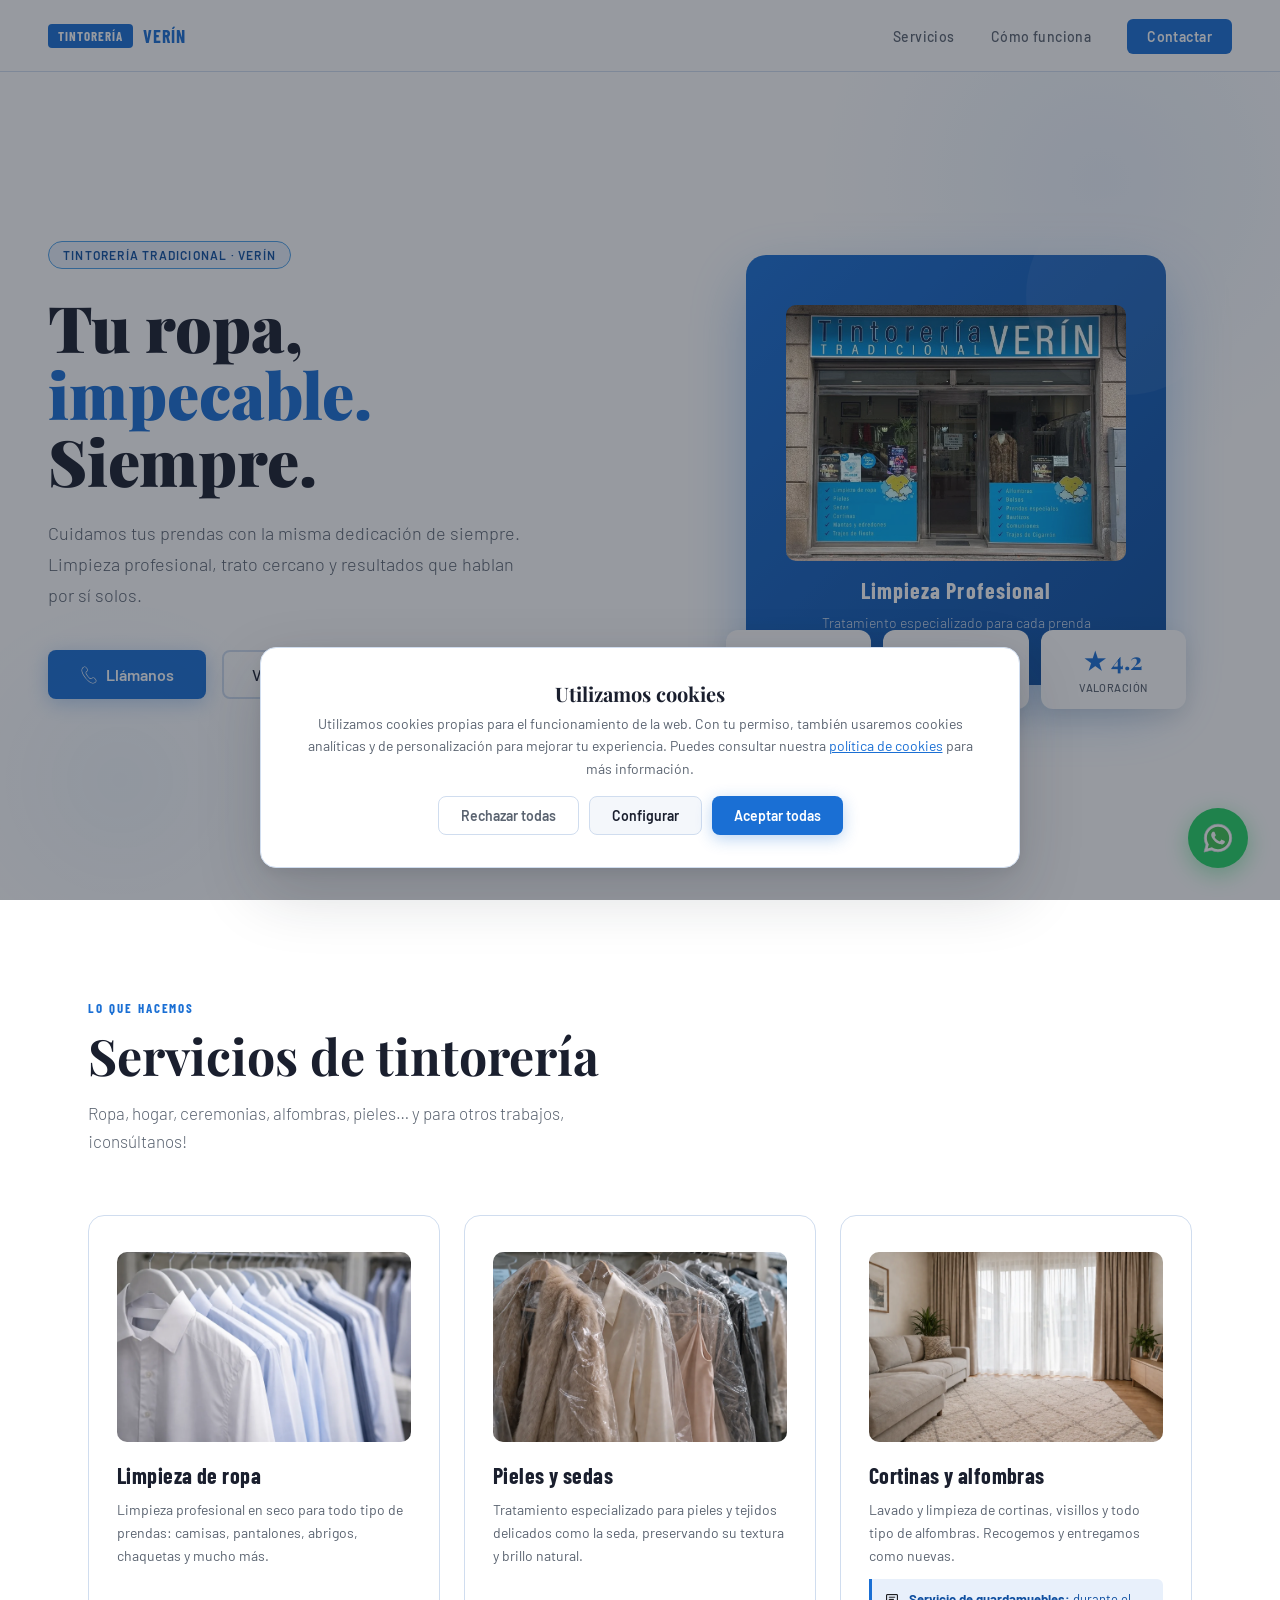
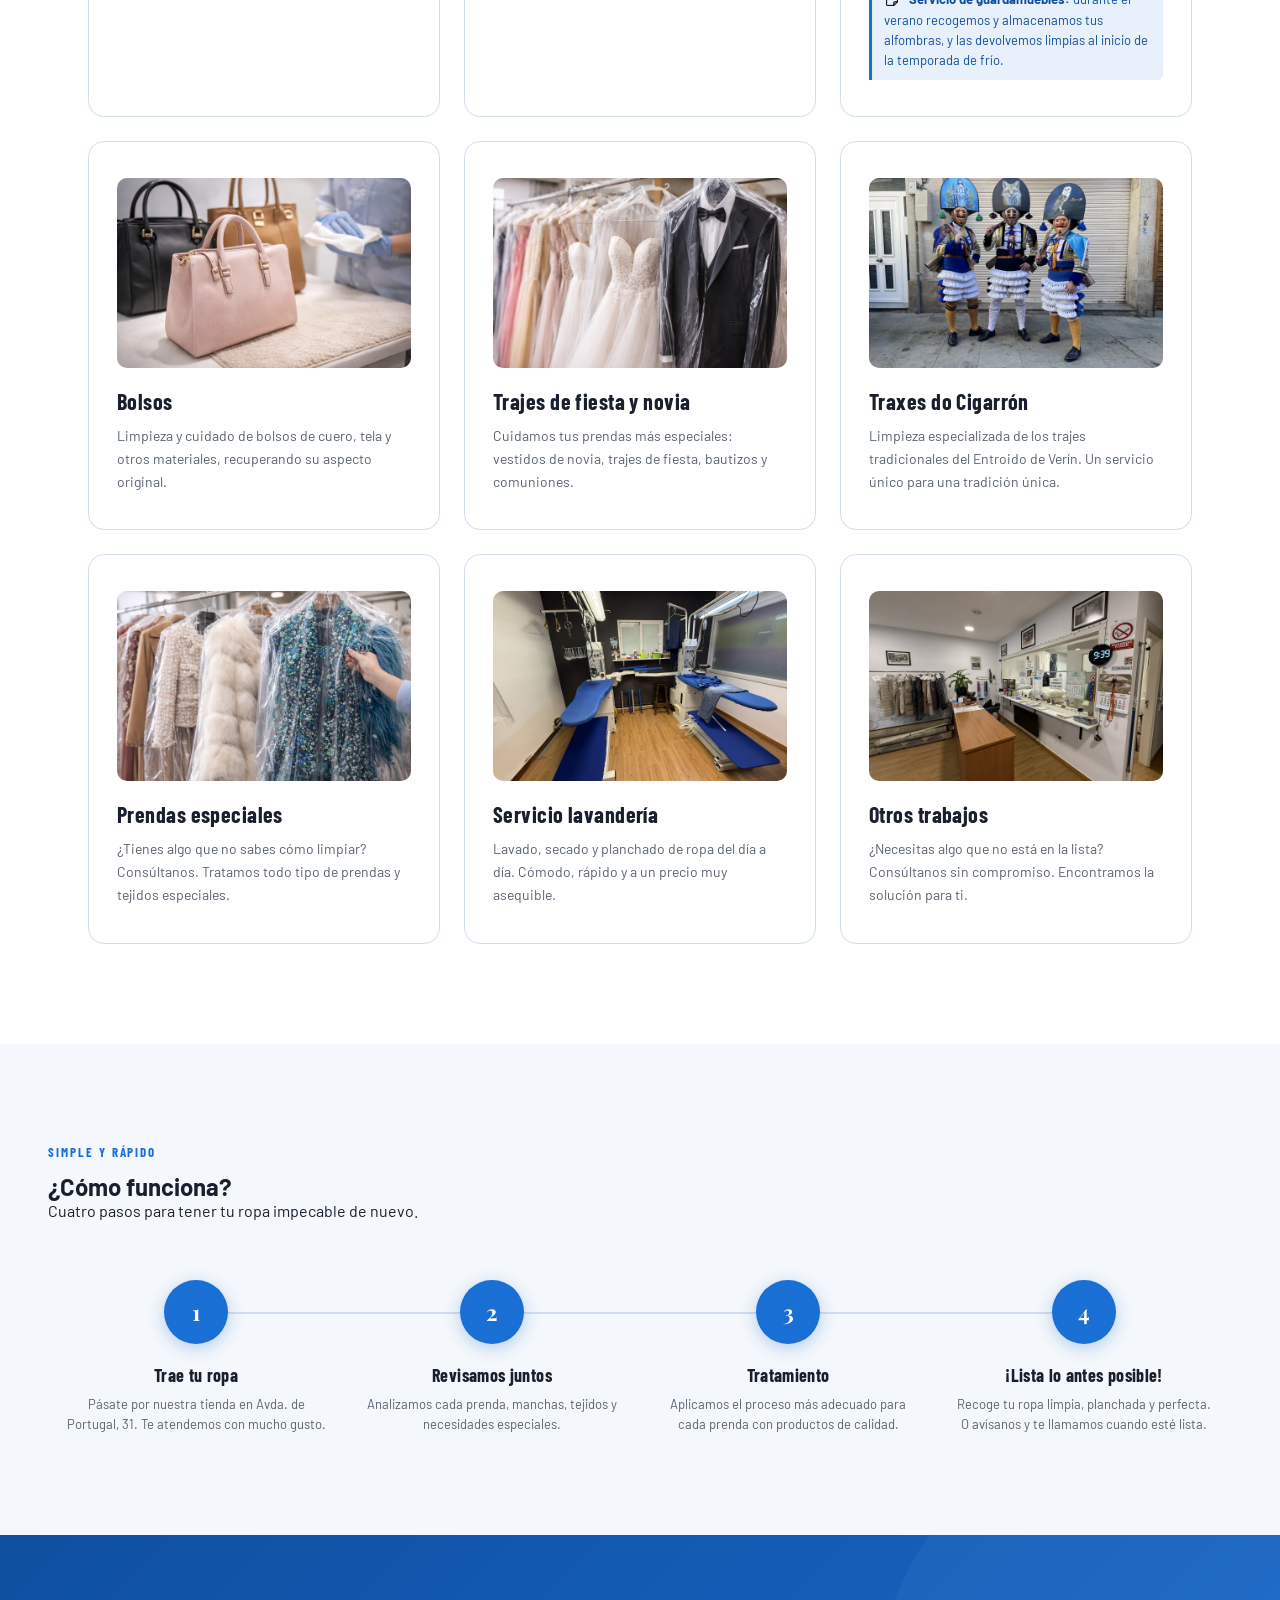
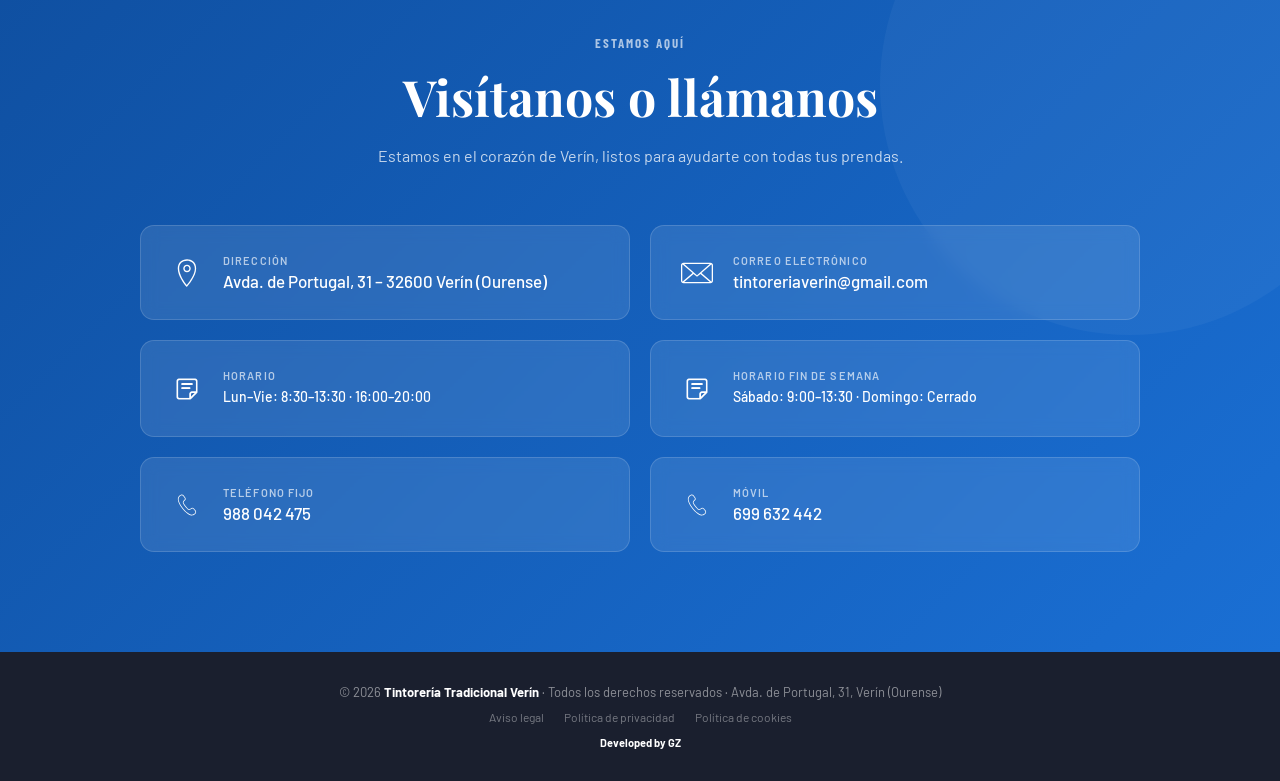
==== commit 9f23bcb1: "Add files via upload" ====
--- a/index.html
+++ b/index.html
@@ -1,6 +1,4 @@
-<!DOCTYPE html><html lang="es"><head><meta charset="UTF-8" /><meta name="viewport" content="width=device-width, initial-scale=1.0"/><title>Tintorería Verín | Limpieza en Seco Profesional – Ourense</title><meta name="description" content="Tintorería tradicional en Verín (Ourense). Limpieza profesional de ropa, pieles, cortinas, alfombras, trajes de novia y Traxes do Cigarrón. Entrega en 48h. Llama al 988 042 475."><meta name="keywords" content="tintorería Verín, limpieza en seco Verín, tintorería Ourense, limpieza trajes Verín, Cigarrón Verín, tintorería tradicional, lavandería Verín"><meta name="author" content="Tintorería Tradicional Verín"><meta name="robots" content="index, follow"><meta name="google-site-verification" content="5lK3hR8C14R1eIhbds3PsatDqkBUzgz-9aADcG0f1zo"><link rel="canonical" href="https://www.tintoreriaverin.es/"><meta property="og:type" content="business.business"><meta property="og:title" content="Tintorería Verín | Limpieza en Seco Profesional"><meta property="og:description" content="Tintorería tradicional en Verín, Ourense. Limpieza de ropa, pieles, cortinas, trajes de novia y Traxes do Cigarrón. Entrega en 48h."><meta property="og:url" content="https://www.tintoreriaverin.es/"><meta property="og:image" content="https://www.tintoreriaverin.es/imagenes/servicios/hero.webp"><meta property="og:image:width" content="1200"><meta property="og:image:height" content="630"><meta property="og:locale" content="es_ES"><meta property="og:site_name" content="Tintorería Verín"><meta property="business:contact_data:street_address" content="Avda. de Portugal, 31"><meta property="business:contact_data:locality" content="Verín"><meta property="business:contact_data:region" content="Ourense"><meta property="business:contact_data:postal_code" content="32600"><meta property="business:contact_data:country_name" content="España"><meta property="business:contact_data:phone_number" content="+34988042475"><meta name="twitter:card" content="summary_large_image"><meta name="twitter:title" content="Tintorería Verín | Limpieza en Seco Profesional"><meta name="twitter:description" content="Tintorería tradicional en Verín, Ourense. Ropa, pieles, cortinas, trajes de novia y Traxes do Cigarrón. Entrega en 48h."><meta name="twitter:image" content="https://www.tintoreriaverin.es/imagenes/servicios/hero.webp"><script type="application/ld+json"> { "@context": "https://schema.org", "@type": "DryCleaningOrLaundry", "name": "Tintorería Tradicional Verín", "description": "Tintorería tradicional en Verín (Ourense). Limpieza profesional de ropa, pieles, cortinas, alfombras, trajes de novia y Traxes do Cigarrón. Entrega en 48 horas.", "url": "https://www.tintoreriaverin.es", "logo": "https://www.tintoreriaverin.es/imagenes/servicios/hero.webp", "image": "https://www.tintoreriaverin.es/imagenes/servicios/hero.webp", "telephone": ["+34988042475", "+34699632442"], "email": "tintoreriaverin@gmail.com", "address": { "@type": "PostalAddress", "streetAddress": "Avda. de Portugal, 31", "addressLocality": "Verín", "addressRegion": "Ourense", "postalCode": "32600", "addressCountry": "ES" }, "geo": { "@type": "GeoCoordinates", "latitude": 41.9394, "longitude": -7.4392 }, "openingHoursSpecification": [ { "@type": "OpeningHoursSpecification", "dayOfWeek": ["Monday","Tuesday","Wednesday","Thursday","Friday"], "opens": "08:30", "closes": "13:30" }, { "@type": "OpeningHoursSpecification", "dayOfWeek": ["Monday","Tuesday","Wednesday","Thursday","Friday"], "opens": "16:00", "closes": "20:00" } ], "priceRange": "€€", "servesCuisine": null, "hasOfferCatalog": { "@type": "OfferCatalog", "name": "Servicios de tintorería", "itemListElement": [ {"@type": "Offer", "itemOffered": {"@type": "Service", "name": "Limpieza de ropa"}}, {"@type": "Offer", "itemOffered": {"@type": "Service", "name": "Pieles y sedas"}}, {"@type": "Offer", "itemOffered": {"@type": "Service", "name": "Cortinas y alfombras"}}, {"@type": "Offer", "itemOffered": {"@type": "Service", "name": "Bolsos"}}, {"@type": "Offer", "itemOffered": {"@type": "Service", "name": "Trajes de fiesta y novia"}}, {"@type": "Offer", "itemOffered": {"@type": "Service", "name": "Traxes do Cigarrón"}}, {"@type": "Offer", "itemOffered": {"@type": "Service", "name": "Servicio de lavandería"}} ] }, "sameAs": [] } </script><link rel="icon" type="image/x-icon" href="favicon.ico"><link rel="shortcut icon" href="favicon.ico"><link rel="apple-touch-icon" href="favicon.ico"><link href="https://fonts.googleapis.com/css2?family=Playfair+Display:wght@400;700;900&family=Barlow:wght@300;400;500;600&family=Barlow+Condensed:wght@400;600;700&display=swap" rel="stylesheet"/><link rel="stylesheet" href="css/style.css?v=6"/><link rel="stylesheet" href="css/cookies.css?v=6"/></head><body><nav><div class="nav-logo"><div class="nav-logo-badge">TINTORERÍA</div><span style="font-family:'Barlow Condensed',sans-serif;font-size:18px;font-weight:700;letter-spacing:0.05em;color:var(--blue)">VERÍN</span></div><ul class="nav-links" id="nav-links"><li><a href="#servicios" class="nav-close">Servicios</a></li><li><a href="#proceso" class="nav-close">Cómo funciona</a></li><li><a href="#contacto" class="nav-cta nav-close">Contactar</a></li></ul><button class="nav-hamburger" id="nav-hamburger" aria-label="Abrir menú" aria-expanded="false"><span></span><span></span><span></span></button></nav><section class="hero"><div class="hero-inner"><div class="hero-text"><div class="hero-tag fade-in">Tintorería Tradicional · Verín</div><h1 class="fade-in delay-1">Tu ropa, <span>impecable.</span><br>Siempre.</h1><p class="fade-in delay-2">Cuidamos tus prendas con la misma dedicación de siempre. Limpieza profesional, trato cercano y resultados que hablan por sí solos.</p><div class="hero-btns fade-in delay-3"><a href="tel:988042475" class="btn-primary"><img src="imagenes/icons/telephone.svg" alt="" width="18" height="18" style="filter:brightness(0) invert(1);vertical-align:middle;"> Llámanos </a><a href="#servicios" class="btn-secondary">Ver servicios</a></div></div><div class="hero-visual fade-in delay-4"><div class="hero-card-stack"><div class="hanger-scene"><img src="imagenes/servicios/hero.webp?v=2" alt="Limpieza Profesional" class="hanger-icon"><h3>Limpieza Profesional</h3><p>Tratamiento especializado para cada prenda</p></div><div class="stat-cards"><div class="stat-card"><span class="num">72h</span><span class="lbl">Entrega</span></div><div class="stat-card"><span class="num">100%</span><span class="lbl">Garantía</span></div><div class="stat-card"><span class="num">★ 4.2</span><span class="lbl">Valoración</span></div></div></div></div></div></section><section id="servicios"><div class="section"><div class="section-label">Lo que hacemos</div><h2>Servicios de tintorería</h2><p class="subtitle">Ropa, hogar, ceremonias, alfombras, pieles… y para otros trabajos, ¡consúltanos!</p><div class="services-grid"><div class="service-card"><img src="imagenes/servicios/limpieza-ropa.webp" loading="lazy" alt="Limpieza de ropa" class="service-icon"><h3>Limpieza de ropa</h3><p>Limpieza profesional en seco para todo tipo de prendas: camisas, pantalones, abrigos, chaquetas y mucho más.</p></div><div class="service-card"><img src="imagenes/servicios/pieles-sedas.webp" loading="lazy" alt="Pieles y sedas" class="service-icon"><h3>Pieles y sedas</h3><p>Tratamiento especializado para pieles y tejidos delicados como la seda, preservando su textura y brillo natural.</p></div><div class="service-card"><img src="imagenes/servicios/cortinas-alfombras.webp" loading="lazy" alt="Cortinas y alfombras" class="service-icon"><h3>Cortinas y alfombras</h3><p>Lavado y limpieza de cortinas, visillos y todo tipo de alfombras. Recogemos y entregamos como nuevas.</p><p class="service-note"><img src="imagenes/icons/note.svg" alt="" width="16" height="16" style="vertical-align:middle;margin-right:6px;position:relative;top:-1px;"> <strong>Servicio de guardamuebles:</strong> durante el verano recogemos y almacenamos tus alfombras, y las devolvemos limpias al inicio de la temporada de frío.</p></div><div class="service-card"><img src="imagenes/servicios/bolsos.webp" loading="lazy" alt="Bolsos" class="service-icon"><h3>Bolsos</h3><p>Limpieza y cuidado de bolsos de cuero, tela y otros materiales, recuperando su aspecto original.</p></div><div class="service-card"><img src="imagenes/servicios/trajes-fiesta-novia.webp" loading="lazy" alt="Trajes de fiesta y novia" class="service-icon"><h3>Trajes de fiesta y novia</h3><p>Cuidamos tus prendas más especiales: vestidos de novia, trajes de fiesta, bautizos y comuniones.</p></div><div class="service-card"><img src="imagenes/servicios/cigarron.webp" loading="lazy" alt="Traxes do Cigarrón" class="service-icon"><h3>Traxes do Cigarrón</h3><p>Limpieza especializada de los trajes tradicionales del Entroido de Verín. Un servicio único para una tradición única.</p></div><div class="service-card"><img src="imagenes/servicios/prendas-especiales.webp" loading="lazy" alt="Prendas especiales" class="service-icon"><h3>Prendas especiales</h3><p>¿Tienes algo que no sabes cómo limpiar? Consúltanos. Tratamos todo tipo de prendas y tejidos especiales.</p></div><div class="service-card"><img src="imagenes/servicios/lavanderia.webp" loading="lazy" alt="Servicio lavandería" class="service-icon"><h3>Servicio lavandería</h3><p>Lavado, secado y planchado de ropa del día a día. Cómodo, rápido y a un precio muy asequible.</p></div><div class="service-card"><img src="imagenes/servicios/otros-trabajos.webp" loading="lazy" alt="Otros trabajos" class="service-icon"><h3>Otros trabajos</h3><p>¿Necesitas algo que no está en la lista? Consúltanos sin compromiso. Encontramos la solución para ti.</p></div></div></div></section><section id="proceso" class="proceso-section"><div class="proceso-inner"><div class="section-label">Simple y rápido</div><h2>¿Cómo funciona?</h2><p class="subtitle">Cuatro pasos para tener tu ropa impecable de nuevo.</p><div class="steps"><div class="step"><div class="ste
-
-p-num">1</div><h4>Trae tu ropa</h4><p>Pásate por nuestra tienda en Avda. de Portugal, 31. Te atendemos con mucho gusto.</p></div><div class="step"><div class="step-num">2</div><h4>Revisamos juntos</h4><p>Analizamos cada prenda, manchas, tejidos y necesidades especiales.</p></div><div class="step"><div class="step-num">3</div><h4>Tratamiento</h4><p>Aplicamos el proceso más adecuado para cada prenda con productos de calidad.</p></div><div class="step"><div class="step-num">4</div><h4>¡Lista lo antes posible!</h4><p>Recoge tu ropa limpia, planchada y perfecta. O avísanos y te llamamos cuando esté lista.</p></div></div></div></section><section id="contacto" class="contact-section"><div class="contact-inner"><div class="section-label">Estamos aquí</div><h2>Visítanos o llámanos</h2><p class="subtitle">Estamos en el corazón de Verín, listos para ayudarte con todas tus prendas.</p><div class="contact-cards"><a class="contact-card" href="https://www.google.com/maps/search/?api=1&query=Avda.+de+Portugal+31+Verín+Ourense" target="_blank" rel="noopener noreferrer" style="text-decoration:none;color:inherit;"><span class="contact-card-icon"><img src="imagenes/icons/location.svg" alt="Dirección" width="28" height="28"></span><div class="contact-card-info"><strong>Dirección</strong><span>Avda. de Portugal, 31 – 32600 Verín (Ourense)</span></div></a><a class="contact-card" href="mailto:tintoreriaverin@gmail.com" style="text-decoration:none;color:inherit;"><span class="contact-card-icon"><img src="imagenes/icons/email.svg" alt="Email" width="32" height="32"></span><div class="contact-card-info"><strong>Correo electrónico</strong><span>tintoreriaverin@gmail.com</span></div></a><a class="contact-card" href="#" style="text-decoration:none;color:inherit;cursor:default;"><span class="contact-card-icon"><img src="imagenes/icons/note.svg" alt="Horario" width="28" height="28"></span><div class="contact-card-info"><strong>Horario</strong><span style="font-size:14px;line-height:1.6;">Lun–Vie: 8:30–13:30 · 16:00–20:00</span></div></a><a class="contact-card" href="#" style="text-decoration:none;color:inherit;cursor:default;"><span class="contact-card-icon"><img src="imagenes/icons/note.svg" alt="Horario" width="28" height="28"></span><div class="contact-card-info"><strong>Horario Fin De Semana</strong><span style="font-size:14px;line-height:1.6;">Sábado: 9:00–13:30 · Domingo: Cerrado</span></div></a><a class="contact-card" href="tel:+34988042475" style="text-decoration:none;color:inherit;"><span class="contact-card-icon"><img src="imagenes/icons/telephone.svg" alt="Teléfono" width="22" height="22"></span><div class="contact-card-info"><strong>Teléfono fijo</strong><span>988 042 475</span></div></a><a class="contact-card" href="tel:+34699632442" style="text-decoration:none;color:inherit;"><span class="contact-card-icon"><img src="imagenes/icons/telephone.svg" alt="Móvil" width="22" height="22"></span><div class="contact-card-info"><strong>Móvil</strong><span>699 632 442</span></div></a></div></section><a href="https://wa.me/34699632442" target="_blank" rel="noopener noreferrer" class="whatsapp-float" aria-label="Contactar por WhatsApp"><span class="whatsapp-tooltip">Escríbenos por WhatsApp</span><img src="imagenes/icons/whatsapp.svg" alt="WhatsApp" width="34" height="34"></a><footer><p>© 2026 <strong>Tintorería Tradicional Verín</strong> · Todos los derechos reservados · Avda. de Portugal, 31, Verín (Ourense)</p><div class="footer-links"><a href="aviso-legal.html">Aviso legal</a><a href="politica-privacidad.html">Política de privacidad</a><a href="politica-cookies.html">Política de cookies</a></div><p style="margin-top:12px;font-size:11px;color:rgba(255,255,255,0.25);"><strong>Developed by GZ</strong></p></footer><div id="cookie-overlay"></div><div id="cookie-banner" role="dialog" aria-modal="true" aria-labelledby="cookie-title"><div class="cookie-header"><div><h3 id="cookie-title">Utilizamos cookies</h3><p> Utilizamos cookies propias para el funcionamiento de la web. Con tu permiso, también usaremos cookies analíticas y de personalización para mejorar tu experiencia. Puedes consultar nuestra <a href="politica-cookies.html">política de cookies</a> para más información. </p></div></div><div id="cookie-config-panel" class="cookie-config-panel"><div class="cookie-types"><div class="cookie-type"><div class="cookie-type-info"><span class="cookie-type-name">Necesarias</span><span class="cookie-type-desc">Siempre activas</span></div><label class="cookie-toggle"><input type="checkbox" checked disabled><span class="cookie-toggle-slider"></span></label></div><div class="cookie-type"><div class="cookie-type-info"><span class="cookie-type-name">Analíticas</span><span class="cookie-type-desc">Estadísticas de uso</span></div><label class="cookie-toggle"><input type="checkbox" id="cookie-toggle-analytics"><span class="cookie-toggle-slider"></span></label></div><div class="cookie-type"><div class="cookie-type-info"><span class="cookie-type-name">Marketing</span><span class="cookie-type-desc">Contenido personalizado</span></div><label class="cookie-toggle"><input type="checkbox" id="cookie-toggle-marketing"><span class="cookie-toggle-slider"></span></label></div></div></div><div class="cookie-actions"><button class="cookie-btn cookie-btn-reject" id="cookie-btn-reject">Rechazar todas</button><button class="cookie-btn cookie-btn-config" id="cookie-btn-config">Configurar</button><button class="cookie-btn cookie-btn-config" id="cookie-btn-save" style="display:none">Guardar preferencias</button><button class="cookie-btn cookie-btn-accept" id="cookie-btn-accept">Aceptar todas</button></div></div><script src="js/cookies.js"></script><script>
+<!DOCTYPE html><html lang="es"><head><meta charset="UTF-8" /><meta name="viewport" content="width=device-width, initial-scale=1.0"/><title>Tintorería Verín | Limpieza en Seco Profesional – Ourense</title><meta name="description" content="Tintorería tradicional en Verín (Ourense). Limpieza profesional de ropa, pieles, cortinas, alfombras, trajes de novia y Traxes do Cigarrón. Entrega en 48h. Llama al 988 042 475."><meta name="keywords" content="tintorería Verín, limpieza en seco Verín, tintorería Ourense, limpieza trajes Verín, Cigarrón Verín, tintorería tradicional, lavandería Verín"><meta name="author" content="Tintorería Tradicional Verín"><meta name="robots" content="index, follow"><meta name="google-site-verification" content="5lK3hR8C14R1eIhbds3PsatDqkBUzgz-9aADcG0f1zo"><link rel="canonical" href="https://www.tintoreriaverin.es/"><meta property="og:type" content="business.business"><meta property="og:title" content="Tintorería Verín | Limpieza en Seco Profesional"><meta property="og:description" content="Tintorería tradicional en Verín, Ourense. Limpieza de ropa, pieles, cortinas, trajes de novia y Traxes do Cigarrón. Entrega en 48h."><meta property="og:url" content="https://www.tintoreriaverin.es/"><meta property="og:image" content="https://www.tintoreriaverin.es/imagenes/servicios/hero.webp"><meta property="og:image:width" content="1200"><meta property="og:image:height" content="630"><meta property="og:locale" content="es_ES"><meta property="og:site_name" content="Tintorería Verín"><meta property="business:contact_data:street_address" content="Avda. de Portugal, 31"><meta property="business:contact_data:locality" content="Verín"><meta property="business:contact_data:region" content="Ourense"><meta property="business:contact_data:postal_code" content="32600"><meta property="business:contact_data:country_name" content="España"><meta property="business:contact_data:phone_number" content="+34988042475"><meta name="twitter:card" content="summary_large_image"><meta name="twitter:title" content="Tintorería Verín | Limpieza en Seco Profesional"><meta name="twitter:description" content="Tintorería tradicional en Verín, Ourense. Ropa, pieles, cortinas, trajes de novia y Traxes do Cigarrón. Entrega en 48h."><meta name="twitter:image" content="https://www.tintoreriaverin.es/imagenes/servicios/hero.webp"><script type="application/ld+json"> { "@context": "https://schema.org", "@type": "DryCleaningOrLaundry", "name": "Tintorería Tradicional Verín", "description": "Tintorería tradicional en Verín (Ourense). Limpieza profesional de ropa, pieles, cortinas, alfombras, trajes de novia y Traxes do Cigarrón. Entrega en 48 horas.", "url": "https://www.tintoreriaverin.es", "logo": "https://www.tintoreriaverin.es/imagenes/servicios/hero.webp", "image": "https://www.tintoreriaverin.es/imagenes/servicios/hero.webp", "telephone": ["+34988042475", "+34699632442"], "email": "tintoreriaverin@gmail.com", "address": { "@type": "PostalAddress", "streetAddress": "Avda. de Portugal, 31", "addressLocality": "Verín", "addressRegion": "Ourense", "postalCode": "32600", "addressCountry": "ES" }, "geo": { "@type": "GeoCoordinates", "latitude": 41.9394, "longitude": -7.4392 }, "openingHoursSpecification": [ { "@type": "OpeningHoursSpecification", "dayOfWeek": ["Monday","Tuesday","Wednesday","Thursday","Friday"], "opens": "08:30", "closes": "13:30" }, { "@type": "OpeningHoursSpecification", "dayOfWeek": ["Monday","Tuesday","Wednesday","Thursday","Friday"], "opens": "16:00", "closes": "20:00" } ], "priceRange": "€€", "servesCuisine": null, "hasOfferCatalog": { "@type": "OfferCatalog", "name": "Servicios de tintorería", "itemListElement": [ {"@type": "Offer", "itemOffered": {"@type": "Service", "name": "Limpieza de ropa"}}, {"@type": "Offer", "itemOffered": {"@type": "Service", "name": "Pieles y sedas"}}, {"@type": "Offer", "itemOffered": {"@type": "Service", "name": "Cortinas y alfombras"}}, {"@type": "Offer", "itemOffered": {"@type": "Service", "name": "Bolsos"}}, {"@type": "Offer", "itemOffered": {"@type": "Service", "name": "Trajes de fiesta y novia"}}, {"@type": "Offer", "itemOffered": {"@type": "Service", "name": "Traxes do Cigarrón"}}, {"@type": "Offer", "itemOffered": {"@type": "Service", "name": "Servicio de lavandería"}} ] }, "sameAs": [] } </script><link rel="icon" type="image/x-icon" href="favicon.ico"><link rel="shortcut icon" href="favicon.ico"><link rel="apple-touch-icon" href="favicon.ico"><link href="https://fonts.googleapis.com/css2?family=Playfair+Display:wght@400;700;900&family=Barlow:wght@300;400;500;600&family=Barlow+Condensed:wght@400;600;700&display=swap" rel="stylesheet"/><link rel="stylesheet" href="css/style.css?v=6"/><link rel="stylesheet" href="css/cookies.css?v=6"/></head><body><nav><div class="nav-logo"><div class="nav-logo-badge">TINTORERÍA</div><span style="font-family:'Barlow Condensed',sans-serif;font-size:18px;font-weight:700;letter-spacing:0.05em;color:var(--blue)">VERÍN</span></div><ul class="nav-links" id="nav-links"><li><a href="#servicios" class="nav-close">Servicios</a></li><li><a href="#proceso" class="nav-close">Cómo funciona</a></li><li><a href="#contacto" class="nav-cta nav-close">Contactar</a></li></ul><button class="nav-hamburger" id="nav-hamburger" aria-label="Abrir menú" aria-expanded="false"><span></span><span></span><span></span></button></nav><section class="hero"><div class="hero-inner"><div class="hero-text"><div class="hero-tag fade-in">Tintorería Tradicional · Verín</div><h1 class="fade-in delay-1">Tu ropa, <span>impecable.</span><br>Siempre.</h1><p class="fade-in delay-2">Cuidamos tus prendas con la misma dedicación de siempre. Limpieza profesional, trato cercano y resultados que hablan por sí solos.</p><div class="hero-btns fade-in delay-3"><a href="tel:988042475" class="btn-primary"><img src="imagenes/icons/telephone.svg" alt="" width="18" height="18" style="filter:brightness(0) invert(1);vertical-align:middle;"> Llámanos </a><a href="#servicios" class="btn-secondary">Ver servicios</a></div></div><div class="hero-visual fade-in delay-4"><div class="hero-card-stack"><div class="hanger-scene"><img src="imagenes/servicios/hero.webp?v=2" alt="Limpieza Profesional" class="hanger-icon"><h3>Limpieza Profesional</h3><p>Tratamiento especializado para cada prenda</p></div><div class="stat-cards"><div class="stat-card"><span class="num">72h</span><span class="lbl">Entrega</span></div><div class="stat-card"><span class="num">100%</span><span class="lbl">Garantía</span></div><div class="stat-card"><span class="num">★ 4.2</span><span class="lbl">Valoración</span></div></div></div></div></div></section><section id="servicios"><div class="section"><div class="section-label">Lo que hacemos</div><h2>Servicios de tintorería</h2><p class="subtitle">Ropa, hogar, ceremonias, alfombras, pieles… y para otros trabajos, ¡consúltanos!</p><div class="services-grid"><div class="service-card"><img src="imagenes/servicios/limpieza-ropa.webp" loading="lazy" alt="Limpieza de ropa" class="service-icon"><h3>Limpieza de ropa</h3><p>Limpieza profesional en seco para todo tipo de prendas: camisas, pantalones, abrigos, chaquetas y mucho más.</p></div><div class="service-card"><img src="imagenes/servicios/pieles-sedas.webp" loading="lazy" alt="Pieles y sedas" class="service-icon"><h3>Pieles y sedas</h3><p>Tratamiento especializado para pieles y tejidos delicados como la seda, preservando su textura y brillo natural.</p></div><div class="service-card"><img src="imagenes/servicios/cortinas-alfombras.webp" loading="lazy" alt="Cortinas y alfombras" class="service-icon"><h3>Cortinas y alfombras</h3><p>Lavado y limpieza de cortinas, visillos y todo tipo de alfombras. Recogemos y entregamos como nuevas.</p><p class="service-note"><img src="imagenes/icons/note.svg" alt="" width="16" height="16" style="vertical-align:middle;margin-right:6px;position:relative;top:-1px;"> <strong>Servicio de guardamuebles:</strong> durante el verano recogemos y almacenamos tus alfombras, y las devolvemos limpias al inicio de la temporada de frío.</p></div><div class="service-card"><img src="imagenes/servicios/bolsos.webp" loading="lazy" alt="Bolsos" class="service-icon"><h3>Bolsos</h3><p>Limpieza y cuidado de bolsos de cuero, tela y otros materiales, recuperando su aspecto original.</p></div><div class="service-card"><img src="imagenes/servicios/trajes-fiesta-novia.webp" loading="lazy" alt="Trajes de fiesta y novia" class="service-icon"><h3>Trajes de fiesta y novia</h3><p>Cuidamos tus prendas más especiales: vestidos de novia, trajes de fiesta, bautizos y comuniones.</p></div><div class="service-card"><img src="imagenes/servicios/cigarron.webp" loading="lazy" alt="Traxes do Cigarrón" class="service-icon"><h3>Traxes do Cigarrón</h3><p>Limpieza especializada de los trajes tradicionales del Entroido de Verín. Un servicio único para una tradición única.</p></div><div class="service-card"><img src="imagenes/servicios/prendas-especiales.webp" loading="lazy" alt="Prendas especiales" class="service-icon"><h3>Prendas especiales</h3><p>¿Tienes algo que no sabes cómo limpiar? Consúltanos. Tratamos todo tipo de prendas y tejidos especiales.</p></div><div class="service-card"><img src="imagenes/servicios/lavanderia.webp" loading="lazy" alt="Servicio lavandería" class="service-icon"><h3>Servicio lavandería</h3><p>Lavado, secado y planchado de ropa del día a día. Cómodo, rápido y a un precio muy asequible.</p></div><div class="service-card"><img src="imagenes/servicios/otros-trabajos.webp" loading="lazy" alt="Otros trabajos" class="service-icon"><h3>Otros trabajos</h3><p>¿Necesitas algo que no está en la lista? Consúltanos sin compromiso. Encontramos la solución para ti.</p></div></div></div></section><section id="proceso" class="proceso-section"><div class="proceso-inner"><div class="section-label">Simple y rápido</div><h2>¿Cómo funciona?</h2><p class="subtitle">Cuatro pasos para tener tu ropa impecable de nuevo.</p><div class="steps"><div class="step"><div class="step-num">1</div><h4>Trae tu ropa</h4><p>Pásate por nuestra tienda en Avda. de Portugal, 31. Te atendemos con mucho gusto.</p></div><div class="step"><div class="step-num">2</div><h4>Revisamos juntos</h4><p>Analizamos cada prenda, manchas, tejidos y necesidades especiales.</p></div><div class="step"><div class="step-num">3</div><h4>Tratamiento</h4><p>Aplicamos el proceso más adecuado para cada prenda con productos de calidad.</p></div><div class="step"><div class="step-num">4</div><h4>¡Lista lo antes posible!</h4><p>Recoge tu ropa limpia, planchada y perfecta. O avísanos y te llamamos cuando esté lista.</p></div></div></div></section><section id="contacto" class="contact-section"><div class="contact-inner"><div class="section-label">Estamos aquí</div><h2>Visítanos o llámanos</h2><p class="subtitle">Estamos en el corazón de Verín, listos para ayudarte con todas tus prendas.</p><div class="contact-cards"><a class="contact-card" href="https://www.google.com/maps/search/?api=1&query=Avda.+de+Portugal+31+Verín+Ourense" target="_blank" rel="noopener noreferrer" style="text-decoration:none;color:inherit;"><span class="contact-card-icon"><img src="imagenes/icons/location.svg" alt="Dirección" width="28" height="28"></span><div class="contact-card-info"><strong>Dirección</strong><span>Avda. de Portugal, 31 – 32600 Verín (Ourense)</span></div></a><a class="contact-card" href="mailto:tintoreriaverin@gmail.com" style="text-decoration:none;color:inherit;"><span class="contact-card-icon"><img src="imagenes/icons/email.svg" alt="Email" width="32" height="32"></span><div class="contact-card-info"><strong>Correo electrónico</strong><span>tintoreriaverin@gmail.com</span></div></a><a class="contact-card" href="#" style="text-decoration:none;color:inherit;cursor:default;"><span class="contact-card-icon"><img src="imagenes/icons/note.svg" alt="Horario" width="28" height="28"></span><div class="contact-card-info"><strong>Horario</strong><span style="font-size:14px;line-height:1.6;">Lun–Vie: 8:30–13:30 · 16:00–20:00</span></div></a><a class="contact-card" href="#" style="text-decoration:none;color:inherit;cursor:default;"><span class="contact-card-icon"><img src="imagenes/icons/note.svg" alt="Horario" width="28" height="28"></span><div class="contact-card-info"><strong>Horario Fin De Semana</strong><span style="font-size:14px;line-height:1.6;">Sábado: 9:00–13:30 · Domingo: Cerrado</span></div></a><a class="contact-card" href="tel:+34988042475" style="text-decoration:none;color:inherit;"><span class="contact-card-icon"><img src="imagenes/icons/telephone.svg" alt="Teléfono" width="22" height="22"></span><div class="contact-card-info"><strong>Teléfono fijo</strong><span>988 042 475</span></div></a><a class="contact-card" href="tel:+34699632442" style="text-decoration:none;color:inherit;"><span class="contact-card-icon"><img src="imagenes/icons/telephone.svg" alt="Móvil" width="22" height="22"></span><div class="contact-card-info"><strong>Móvil</strong><span>699 632 442</span></div></a></div></section><a href="https://wa.me/34699632442" target="_blank" rel="noopener noreferrer" class="whatsapp-float" aria-label="Contactar por WhatsApp"><span class="whatsapp-tooltip">Escríbenos por WhatsApp</span><img src="imagenes/icons/whatsapp.svg" alt="WhatsApp" width="34" height="34"></a><footer><p>© 2026 <strong>Tintorería Tradicional Verín</strong> · Todos los derechos reservados · Avda. de Portugal, 31, Verín (Ourense)</p><div class="footer-links"><a href="aviso-legal.html">Aviso legal</a><a href="politica-privacidad.html">Política de privacidad</a><a href="politica-cookies.html">Política de cookies</a></div><p style="margin-top:12px;font-size:11px;color:rgba(255,255,255,0.25);"><strong>Developed by GZ</strong></p></footer><div id="cookie-overlay"></div><div id="cookie-banner" role="dialog" aria-modal="true" aria-labelledby="cookie-title"><div class="cookie-header"><div><h3 id="cookie-title">Utilizamos cookies</h3><p> Utilizamos cookies propias para el funcionamiento de la web. Con tu permiso, también usaremos cookies analíticas y de personalización para mejorar tu experiencia. Puedes consultar nuestra <a href="politica-cookies.html">política de cookies</a> para más información. </p></div></div><div id="cookie-config-panel" class="cookie-config-panel"><div class="cookie-types"><div class="cookie-type"><div class="cookie-type-info"><span class="cookie-type-name">Necesarias</span><span class="cookie-type-desc">Siempre activas</span></div><label class="cookie-toggle"><input type="checkbox" checked disabled><span class="cookie-toggle-slider"></span></label></div><div class="cookie-type"><div class="cookie-type-info"><span class="cookie-type-name">Analíticas</span><span class="cookie-type-desc">Estadísticas de uso</span></div><label class="cookie-toggle"><input type="checkbox" id="cookie-toggle-analytics"><span class="cookie-toggle-slider"></span></label></div><div class="cookie-type"><div class="cookie-type-info"><span class="cookie-type-name">Marketing</span><span class="cookie-type-desc">Contenido personalizado</span></div><label class="cookie-toggle"><input type="checkbox" id="cookie-toggle-marketing"><span class="cookie-toggle-slider"></span></label></div></div></div><div class="cookie-actions"><button class="cookie-btn cookie-btn-reject" id="cookie-btn-reject">Rechazar todas</button><button class="cookie-btn cookie-btn-config" id="cookie-btn-config">Configurar</button><button class="cookie-btn cookie-btn-config" id="cookie-btn-save" style="display:none">Guardar preferencias</button><button class="cookie-btn cookie-btn-accept" id="cookie-btn-accept">Aceptar todas</button></div></div><script src="js/cookies.js"></script><script>
 (function(){
   var btn = document.getElementById("nav-hamburger");
   var menu = document.getElementById("nav-links");
